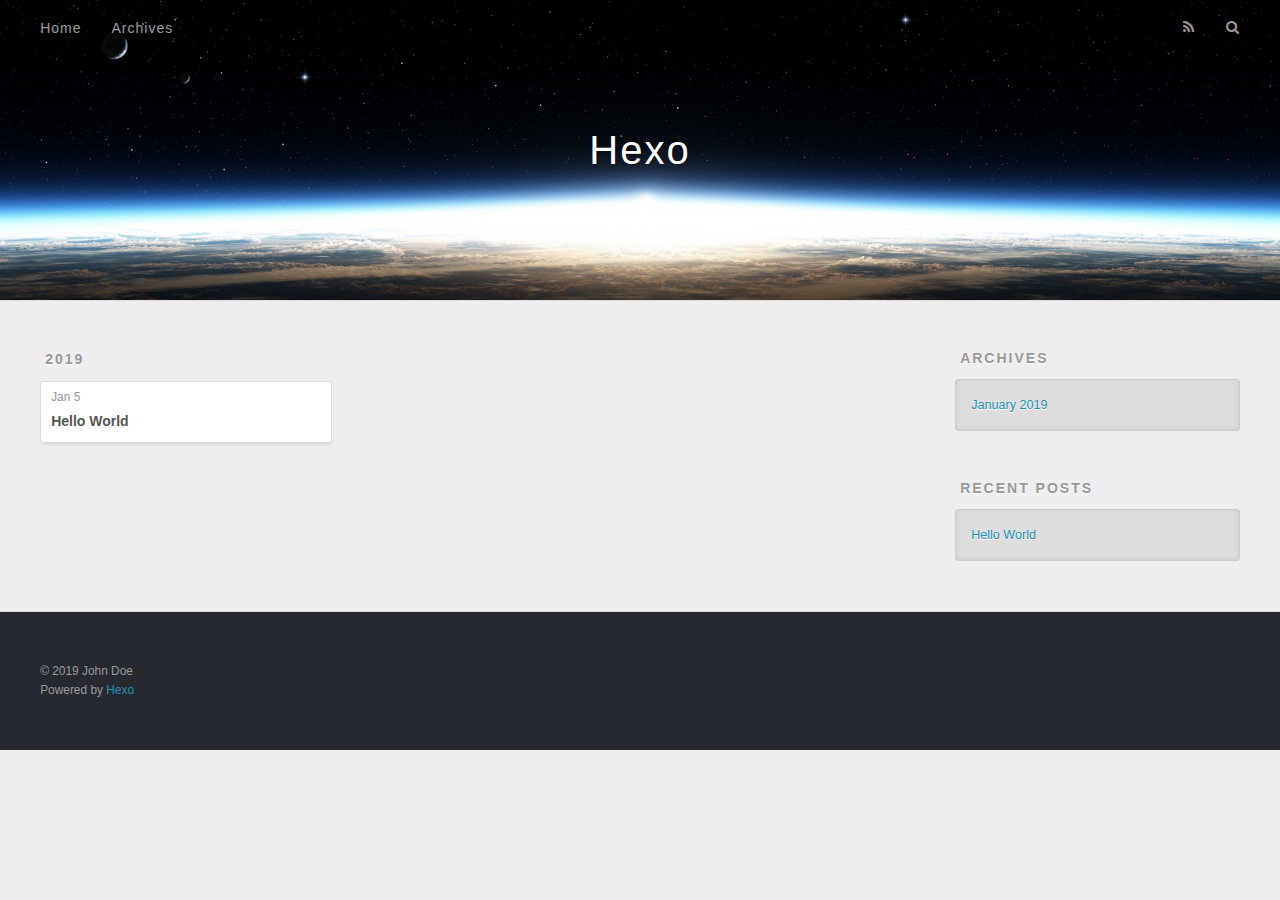
==== archives/index.html @ ec4427fa "Site updated: 2019-01-05 20:06:26" ====
<!DOCTYPE html>
<html>
<head><meta name="generator" content="Hexo 3.8.0">
  <meta charset="utf-8">
  

  
  <title>Archives | Hexo</title>
  <meta name="viewport" content="width=device-width, initial-scale=1, maximum-scale=1">
  <meta property="og:type" content="website">
<meta property="og:title" content="Hexo">
<meta property="og:url" content="http://yoursite.com/archives/index.html">
<meta property="og:site_name" content="Hexo">
<meta property="og:locale" content="default">
<meta name="twitter:card" content="summary">
<meta name="twitter:title" content="Hexo">
  
    <link rel="alternate" href="/atom.xml" title="Hexo" type="application/atom+xml">
  
  
    <link rel="icon" href="/favicon.png">
  
  
    <link href="//fonts.googleapis.com/css?family=Source+Code+Pro" rel="stylesheet" type="text/css">
  
  <link rel="stylesheet" href="/css/style.css">
</head>
</html>
<body>
  <div id="container">
    <div id="wrap">
      <header id="header">
  <div id="banner"></div>
  <div id="header-outer" class="outer">
    <div id="header-title" class="inner">
      <h1 id="logo-wrap">
        <a href="/" id="logo">Hexo</a>
      </h1>
      
    </div>
    <div id="header-inner" class="inner">
      <nav id="main-nav">
        <a id="main-nav-toggle" class="nav-icon"></a>
        
          <a class="main-nav-link" href="/">Home</a>
        
          <a class="main-nav-link" href="/archives">Archives</a>
        
      </nav>
      <nav id="sub-nav">
        
          <a id="nav-rss-link" class="nav-icon" href="/atom.xml" title="RSS Feed"></a>
        
        <a id="nav-search-btn" class="nav-icon" title="Search"></a>
      </nav>
      <div id="search-form-wrap">
        <form action="//google.com/search" method="get" accept-charset="UTF-8" class="search-form"><input type="search" name="q" class="search-form-input" placeholder="Search"><button type="submit" class="search-form-submit">&#xF002;</button><input type="hidden" name="sitesearch" value="http://yoursite.com"></form>
      </div>
    </div>
  </div>
</header>
      <div class="outer">
        <section id="main">
  
  
    
    
      
      
      <section class="archives-wrap">
        <div class="archive-year-wrap">
          <a href="/archives/2019" class="archive-year">2019</a>
        </div>
        <div class="archives">
    
    <article class="archive-article archive-type-post">
  <div class="archive-article-inner">
    <header class="archive-article-header">
      <a href="/2019/01/05/hello-world/" class="archive-article-date">
  <time datetime="2019-01-05T10:07:30.495Z" itemprop="datePublished">Jan 5</time>
</a>
      
  
    <h1 itemprop="name">
      <a class="archive-article-title" href="/2019/01/05/hello-world/">Hello World</a>
    </h1>
  

    </header>
  </div>
</article>
  
  
    </div></section>
  


</section>
        
          <aside id="sidebar">
  
    

  
    

  
    
  
    
  <div class="widget-wrap">
    <h3 class="widget-title">Archives</h3>
    <div class="widget">
      <ul class="archive-list"><li class="archive-list-item"><a class="archive-list-link" href="/archives/2019/01/">January 2019</a></li></ul>
    </div>
  </div>


  
    
  <div class="widget-wrap">
    <h3 class="widget-title">Recent Posts</h3>
    <div class="widget">
      <ul>
        
          <li>
            <a href="/2019/01/05/hello-world/">Hello World</a>
          </li>
        
      </ul>
    </div>
  </div>

  
</aside>
        
      </div>
      <footer id="footer">
  
  <div class="outer">
    <div id="footer-info" class="inner">
      &copy; 2019 John Doe<br>
      Powered by <a href="http://hexo.io/" target="_blank">Hexo</a>
    </div>
  </div>
</footer>
    </div>
    <nav id="mobile-nav">
  
    <a href="/" class="mobile-nav-link">Home</a>
  
    <a href="/archives" class="mobile-nav-link">Archives</a>
  
</nav>
    

<script src="//ajax.googleapis.com/ajax/libs/jquery/2.0.3/jquery.min.js"></script>


  <link rel="stylesheet" href="/fancybox/jquery.fancybox.css">
  <script src="/fancybox/jquery.fancybox.pack.js"></script>


<script src="/js/script.js"></script>



  </div>
</body>
</html>
---- css/style.css ----
body {
  width: 100%;
}
body:before,
body:after {
  content: "";
  display: table;
}
body:after {
  clear: both;
}
html,
body,
div,
span,
applet,
object,
iframe,
h1,
h2,
h3,
h4,
h5,
h6,
p,
blockquote,
pre,
a,
abbr,
acronym,
address,
big,
cite,
code,
del,
dfn,
em,
img,
ins,
kbd,
q,
s,
samp,
small,
strike,
strong,
sub,
sup,
tt,
var,
dl,
dt,
dd,
ol,
ul,
li,
fieldset,
form,
label,
legend,
table,
caption,
tbody,
tfoot,
thead,
tr,
th,
td {
  margin: 0;
  padding: 0;
  border: 0;
  outline: 0;
  font-weight: inherit;
  font-style: inherit;
  font-family: inherit;
  font-size: 100%;
  vertical-align: baseline;
}
body {
  line-height: 1;
  color: #000;
  background: #fff;
}
ol,
ul {
  list-style: none;
}
table {
  border-collapse: separate;
  border-spacing: 0;
  vertical-align: middle;
}
caption,
th,
td {
  text-align: left;
  font-weight: normal;
  vertical-align: middle;
}
a img {
  border: none;
}
input,
button {
  margin: 0;
  padding: 0;
}
input::-moz-focus-inner,
button::-moz-focus-inner {
  border: 0;
  padding: 0;
}
@font-face {
  font-family: FontAwesome;
  font-style: normal;
  font-weight: normal;
  src: url("fonts/fontawesome-webfont.eot?v=#4.0.3");
  src: url("fonts/fontawesome-webfont.eot?#iefix&v=#4.0.3") format("embedded-opentype"), url("fonts/fontawesome-webfont.woff?v=#4.0.3") format("woff"), url("fonts/fontawesome-webfont.ttf?v=#4.0.3") format("truetype"), url("fonts/fontawesome-webfont.svg#fontawesomeregular?v=#4.0.3") format("svg");
}
html,
body,
#container {
  height: 100%;
}
body {
  background: #eee;
  font: 14px -apple-system, BlinkMacSystemFont, "Segoe UI", "Roboto", "Oxygen", "Ubuntu", "Cantarell", "Fira Sans", "Droid Sans", "Helvetica Neue", sans-serif;
  -webkit-text-size-adjust: 100%;
}
.outer {
  max-width: 1220px;
  margin: 0 auto;
  padding: 0 20px;
}
.outer:before,
.outer:after {
  content: "";
  display: table;
}
.outer:after {
  clear: both;
}
.inner {
  display: inline;
  float: left;
  width: 98.33333333333333%;
  margin: 0 0.833333333333333%;
}
.left,
.alignleft {
  float: left;
}
.right,
.alignright {
  float: right;
}
.clear {
  clear: both;
}
#container {
  position: relative;
}
.mobile-nav-on {
  overflow: hidden;
}
#wrap {
  height: 100%;
  width: 100%;
  position: absolute;
  top: 0;
  left: 0;
  -webkit-transition: 0.2s ease-out;
  -moz-transition: 0.2s ease-out;
  -ms-transition: 0.2s ease-out;
  transition: 0.2s ease-out;
  z-index: 1;
  background: #eee;
}
.mobile-nav-on #wrap {
  left: 280px;
}
@media screen and (min-width: 768px) {
  #main {
    display: inline;
    float: left;
    width: 73.33333333333333%;
    margin: 0 0.833333333333333%;
  }
}
.article-date,
.article-category-link,
.archive-year,
.widget-title {
  text-decoration: none;
  text-transform: uppercase;
  letter-spacing: 2px;
  color: #999;
  margin-bottom: 1em;
  margin-left: 5px;
  line-height: 1em;
  text-shadow: 0 1px #fff;
  font-weight: bold;
}
.article-inner,
.archive-article-inner {
  background: #fff;
  -webkit-box-shadow: 1px 2px 3px #ddd;
  box-shadow: 1px 2px 3px #ddd;
  border: 1px solid #ddd;
  border-radius: 3px;
}
.article-entry h1,
.widget h1 {
  font-size: 2em;
}
.article-entry h2,
.widget h2 {
  font-size: 1.5em;
}
.article-entry h3,
.widget h3 {
  font-size: 1.3em;
}
.article-entry h4,
.widget h4 {
  font-size: 1.2em;
}
.article-entry h5,
.widget h5 {
  font-size: 1em;
}
.article-entry h6,
.widget h6 {
  font-size: 1em;
  color: #999;
}
.article-entry hr,
.widget hr {
  border: 1px dashed #ddd;
}
.article-entry strong,
.widget strong {
  font-weight: bold;
}
.article-entry em,
.widget em,
.article-entry cite,
.widget cite {
  font-style: italic;
}
.article-entry sup,
.widget sup,
.article-entry sub,
.widget sub {
  font-size: 0.75em;
  line-height: 0;
  position: relative;
  vertical-align: baseline;
}
.article-entry sup,
.widget sup {
  top: -0.5em;
}
.article-entry sub,
.widget sub {
  bottom: -0.2em;
}
.article-entry small,
.widget small {
  font-size: 0.85em;
}
.article-entry acronym,
.widget acronym,
.article-entry abbr,
.widget abbr {
  border-bottom: 1px dotted;
}
.article-entry ul,
.widget ul,
.article-entry ol,
.widget ol,
.article-entry dl,
.widget dl {
  margin: 0 20px;
  line-height: 1.6em;
}
.article-entry ul ul,
.widget ul ul,
.article-entry ol ul,
.widget ol ul,
.article-entry ul ol,
.widget ul ol,
.article-entry ol ol,
.widget ol ol {
  margin-top: 0;
  margin-bottom: 0;
}
.article-entry ul,
.widget ul {
  list-style: disc;
}
.article-entry ol,
.widget ol {
  list-style: decimal;
}
.article-entry dt,
.widget dt {
  font-weight: bold;
}
#header {
  height: 300px;
  position: relative;
  border-bottom: 1px solid #ddd;
}
#header:before,
#header:after {
  content: "";
  position: absolute;
  left: 0;
  right: 0;
  height: 40px;
}
#header:before {
  top: 0;
  background: -webkit-linear-gradient(rgba(0,0,0,0.2), transparent);
  background: -moz-linear-gradient(rgba(0,0,0,0.2), transparent);
  background: -ms-linear-gradient(rgba(0,0,0,0.2), transparent);
  background: linear-gradient(rgba(0,0,0,0.2), transparent);
}
#header:after {
  bottom: 0;
  background: -webkit-linear-gradient(transparent, rgba(0,0,0,0.2));
  background: -moz-linear-gradient(transparent, rgba(0,0,0,0.2));
  background: -ms-linear-gradient(transparent, rgba(0,0,0,0.2));
  background: linear-gradient(transparent, rgba(0,0,0,0.2));
}
#header-outer {
  height: 100%;
  position: relative;
}
#header-inner {
  position: relative;
  overflow: hidden;
}
#banner {
  position: absolute;
  top: 0;
  left: 0;
  width: 100%;
  height: 100%;
  background: url("images/banner.jpg") center #000;
  -webkit-background-size: cover;
  -moz-background-size: cover;
  background-size: cover;
  z-index: -1;
}
#header-title {
  text-align: center;
  height: 40px;
  position: absolute;
  top: 50%;
  left: 0;
  margin-top: -20px;
}
#logo,
#subtitle {
  text-decoration: none;
  color: #fff;
  font-weight: 300;
  text-shadow: 0 1px 4px rgba(0,0,0,0.3);
}
#logo {
  font-size: 40px;
  line-height: 40px;
  letter-spacing: 2px;
}
#subtitle {
  font-size: 16px;
  line-height: 16px;
  letter-spacing: 1px;
}
#subtitle-wrap {
  margin-top: 16px;
}
#main-nav {
  float: left;
  margin-left: -15px;
}
.nav-icon,
.main-nav-link {
  float: left;
  color: #fff;
  opacity: 0.6;
  text-decoration: none;
  text-shadow: 0 1px rgba(0,0,0,0.2);
  -webkit-transition: opacity 0.2s;
  -moz-transition: opacity 0.2s;
  -ms-transition: opacity 0.2s;
  transition: opacity 0.2s;
  display: block;
  padding: 20px 15px;
}
.nav-icon:hover,
.main-nav-link:hover {
  opacity: 1;
}
.nav-icon {
  font-family: FontAwesome;
  text-align: center;
  font-size: 14px;
  width: 14px;
  height: 14px;
  padding: 20px 15px;
  position: relative;
  cursor: pointer;
}
.main-nav-link {
  font-weight: 300;
  letter-spacing: 1px;
}
@media screen and (max-width: 479px) {
  .main-nav-link {
    display: none;
  }
}
#main-nav-toggle {
  display: none;
}
#main-nav-toggle:before {
  content: "\f0c9";
}
@media screen and (max-width: 479px) {
  #main-nav-toggle {
    display: block;
  }
}
#sub-nav {
  float: right;
  margin-right: -15px;
}
#nav-rss-link:before {
  content: "\f09e";
}
#nav-search-btn:before {
  content: "\f002";
}
#search-form-wrap {
  position: absolute;
  top: 15px;
  width: 150px;
  height: 30px;
  right: -150px;
  opacity: 0;
  -webkit-transition: 0.2s ease-out;
  -moz-transition: 0.2s ease-out;
  -ms-transition: 0.2s ease-out;
  transition: 0.2s ease-out;
}
#search-form-wrap.on {
  opacity: 1;
  right: 0;
}
@media screen and (max-width: 479px) {
  #search-form-wrap {
    width: 100%;
    right: -100%;
  }
}
.search-form {
  position: absolute;
  top: 0;
  left: 0;
  right: 0;
  background: #fff;
  padding: 5px 15px;
  border-radius: 15px;
  -webkit-box-shadow: 0 0 10px rgba(0,0,0,0.3);
  box-shadow: 0 0 10px rgba(0,0,0,0.3);
}
.search-form-input {
  border: none;
  background: none;
  color: #555;
  width: 100%;
  font: 13px -apple-system, BlinkMacSystemFont, "Segoe UI", "Roboto", "Oxygen", "Ubuntu", "Cantarell", "Fira Sans", "Droid Sans", "Helvetica Neue", sans-serif;
  outline: none;
}
.search-form-input::-webkit-search-results-decoration,
.search-form-input::-webkit-search-cancel-button {
  -webkit-appearance: none;
}
.search-form-submit {
  position: absolute;
  top: 50%;
  right: 10px;
  margin-top: -7px;
  font: 13px FontAwesome;
  border: none;
  background: none;
  color: #bbb;
  cursor: pointer;
}
.search-form-submit:hover,
.search-form-submit:focus {
  color: #777;
}
.article {
  margin: 50px 0;
}
.article-inner {
  overflow: hidden;
}
.article-meta:before,
.article-meta:after {
  content: "";
  display: table;
}
.article-meta:after {
  clear: both;
}
.article-date {
  float: left;
}
.article-category {
  float: left;
  line-height: 1em;
  color: #ccc;
  text-shadow: 0 1px #fff;
  margin-left: 8px;
}
.article-category:before {
  content: "\2022";
}
.article-category-link {
  margin: 0 12px 1em;
}
.article-header {
  padding: 20px 20px 0;
}
.article-title {
  text-decoration: none;
  font-size: 2em;
  font-weight: bold;
  color: #555;
  line-height: 1.1em;
  -webkit-transition: color 0.2s;
  -moz-transition: color 0.2s;
  -ms-transition: color 0.2s;
  transition: color 0.2s;
}
a.article-title:hover {
  color: #258fb8;
}
.article-entry {
  color: #555;
  padding: 0 20px;
}
.article-entry:before,
.article-entry:after {
  content: "";
  display: table;
}
.article-entry:after {
  clear: both;
}
.article-entry p,
.article-entry table {
  line-height: 1.6em;
  margin: 1.6em 0;
}
.article-entry h1,
.article-entry h2,
.article-entry h3,
.article-entry h4,
.article-entry h5,
.article-entry h6 {
  font-weight: bold;
}
.article-entry h1,
.article-entry h2,
.article-entry h3,
.article-entry h4,
.article-entry h5,
.article-entry h6 {
  line-height: 1.1em;
  margin: 1.1em 0;
}
.article-entry a {
  color: #258fb8;
  text-decoration: none;
}
.article-entry a:hover {
  text-decoration: underline;
}
.article-entry ul,
.article-entry ol,
.article-entry dl {
  margin-top: 1.6em;
  margin-bottom: 1.6em;
}
.article-entry img,
.article-entry video {
  max-width: 100%;
  height: auto;
  display: block;
  margin: auto;
}
.article-entry iframe {
  border: none;
}
.article-entry table {
  width: 100%;
  border-collapse: collapse;
  border-spacing: 0;
}
.article-entry th {
  font-weight: bold;
  border-bottom: 3px solid #ddd;
  padding-bottom: 0.5em;
}
.article-entry td {
  border-bottom: 1px solid #ddd;
  padding: 10px 0;
}
.article-entry blockquote {
  font-family: Georgia, "Times New Roman", serif;
  font-size: 1.4em;
  margin: 1.6em 20px;
  text-align: center;
}
.article-entry blockquote footer {
  font-size: 14px;
  margin: 1.6em 0;
  font-family: -apple-system, BlinkMacSystemFont, "Segoe UI", "Roboto", "Oxygen", "Ubuntu", "Cantarell", "Fira Sans", "Droid Sans", "Helvetica Neue", sans-serif;
}
.article-entry blockquote footer cite:before {
  content: "—";
  padding: 0 0.5em;
}
.article-entry .pullquote {
  text-align: left;
  width: 45%;
  margin: 0;
}
.article-entry .pullquote.left {
  margin-left: 0.5em;
  margin-right: 1em;
}
.article-entry .pullquote.right {
  margin-right: 0.5em;
  margin-left: 1em;
}
.article-entry .caption {
  color: #999;
  display: block;
  font-size: 0.9em;
  margin-top: 0.5em;
  position: relative;
  text-align: center;
}
.article-entry .video-container {
  position: relative;
  padding-top: 56.25%;
  height: 0;
  overflow: hidden;
}
.article-entry .video-container iframe,
.article-entry .video-container object,
.article-entry .video-container embed {
  position: absolute;
  top: 0;
  left: 0;
  width: 100%;
  height: 100%;
  margin-top: 0;
}
.article-more-link a {
  display: inline-block;
  line-height: 1em;
  padding: 6px 15px;
  border-radius: 15px;
  background: #eee;
  color: #999;
  text-shadow: 0 1px #fff;
  text-decoration: none;
}
.article-more-link a:hover {
  background: #258fb8;
  color: #fff;
  text-decoration: none;
  text-shadow: 0 1px #1e7293;
}
.article-footer {
  font-size: 0.85em;
  line-height: 1.6em;
  border-top: 1px solid #ddd;
  padding-top: 1.6em;
  margin: 0 20px 20px;
}
.article-footer:before,
.article-footer:after {
  content: "";
  display: table;
}
.article-footer:after {
  clear: both;
}
.article-footer a {
  color: #999;
  text-decoration: none;
}
.article-footer a:hover {
  color: #555;
}
.article-tag-list-item {
  float: left;
  margin-right: 10px;
}
.article-tag-list-link:before {
  content: "#";
}
.article-comment-link {
  float: right;
}
.article-comment-link:before {
  content: "\f075";
  font-family: FontAwesome;
  padding-right: 8px;
}
.article-share-link {
  cursor: pointer;
  float: right;
  margin-left: 20px;
}
.article-share-link:before {
  content: "\f064";
  font-family: FontAwesome;
  padding-right: 6px;
}
#article-nav {
  position: relative;
}
#article-nav:before,
#article-nav:after {
  content: "";
  display: table;
}
#article-nav:after {
  clear: both;
}
@media screen and (min-width: 768px) {
  #article-nav {
    margin: 50px 0;
  }
  #article-nav:before {
    width: 8px;
    height: 8px;
    position: absolute;
    top: 50%;
    left: 50%;
    margin-top: -4px;
    margin-left: -4px;
    content: "";
    border-radius: 50%;
    background: #ddd;
    -webkit-box-shadow: 0 1px 2px #fff;
    box-shadow: 0 1px 2px #fff;
  }
}
.article-nav-link-wrap {
  text-decoration: none;
  text-shadow: 0 1px #fff;
  color: #999;
  -webkit-box-sizing: border-box;
  -moz-box-sizing: border-box;
  box-sizing: border-box;
  margin-top: 50px;
  text-align: center;
  display: block;
}
.article-nav-link-wrap:hover {
  color: #555;
}
@media screen and (min-width: 768px) {
  .article-nav-link-wrap {
    width: 50%;
    margin-top: 0;
  }
}
@media screen and (min-width: 768px) {
  #article-nav-newer {
    float: left;
    text-align: right;
    padding-right: 20px;
  }
}
@media screen and (min-width: 768px) {
  #article-nav-older {
    float: right;
    text-align: left;
    padding-left: 20px;
  }
}
.article-nav-caption {
  text-transform: uppercase;
  letter-spacing: 2px;
  color: #ddd;
  line-height: 1em;
  font-weight: bold;
}
#article-nav-newer .article-nav-caption {
  margin-right: -2px;
}
.article-nav-title {
  font-size: 0.85em;
  line-height: 1.6em;
  margin-top: 0.5em;
}
.article-share-box {
  position: absolute;
  display: none;
  background: #fff;
  -webkit-box-shadow: 1px 2px 10px rgba(0,0,0,0.2);
  box-shadow: 1px 2px 10px rgba(0,0,0,0.2);
  border-radius: 3px;
  margin-left: -145px;
  overflow: hidden;
  z-index: 1;
}
.article-share-box.on {
  display: block;
}
.article-share-input {
  width: 100%;
  background: none;
  -webkit-box-sizing: border-box;
  -moz-box-sizing: border-box;
  box-sizing: border-box;
  font: 14px -apple-system, BlinkMacSystemFont, "Segoe UI", "Roboto", "Oxygen", "Ubuntu", "Cantarell", "Fira Sans", "Droid Sans", "Helvetica Neue", sans-serif;
  padding: 0 15px;
  color: #555;
  outline: none;
  border: 1px solid #ddd;
  border-radius: 3px 3px 0 0;
  height: 36px;
  line-height: 36px;
}
.article-share-links {
  background: #eee;
}
.article-share-links:before,
.article-share-links:after {
  content: "";
  display: table;
}
.article-share-links:after {
  clear: both;
}
.article-share-twitter,
.article-share-facebook,
.article-share-pinterest,
.article-share-google {
  width: 50px;
  height: 36px;
  display: block;
  float: left;
  position: relative;
  color: #999;
  text-shadow: 0 1px #fff;
}
.article-share-twitter:before,
.article-share-facebook:before,
.article-share-pinterest:before,
.article-share-google:before {
  font-size: 20px;
  font-family: FontAwesome;
  width: 20px;
  height: 20px;
  position: absolute;
  top: 50%;
  left: 50%;
  margin-top: -10px;
  margin-left: -10px;
  text-align: center;
}
.article-share-twitter:hover,
.article-share-facebook:hover,
.article-share-pinterest:hover,
.article-share-google:hover {
  color: #fff;
}
.article-share-twitter:before {
  content: "\f099";
}
.article-share-twitter:hover {
  background: #00aced;
  text-shadow: 0 1px #008abe;
}
.article-share-facebook:before {
  content: "\f09a";
}
.article-share-facebook:hover {
  background: #3b5998;
  text-shadow: 0 1px #2f477a;
}
.article-share-pinterest:before {
  content: "\f0d2";
}
.article-share-pinterest:hover {
  background: #cb2027;
  text-shadow: 0 1px #a21a1f;
}
.article-share-google:before {
  content: "\f0d5";
}
.article-share-google:hover {
  background: #dd4b39;
  text-shadow: 0 1px #be3221;
}
.article-gallery {
  background: #000;
  position: relative;
}
.article-gallery-photos {
  position: relative;
  overflow: hidden;
}
.article-gallery-img {
  display: none;
  max-width: 100%;
}
.article-gallery-img:first-child {
  display: block;
}
.article-gallery-img.loaded {
  position: absolute;
  display: block;
}
.article-gallery-img img {
  display: block;
  max-width: 100%;
  margin: 0 auto;
}
#comments {
  background: #fff;
  -webkit-box-shadow: 1px 2px 3px #ddd;
  box-shadow: 1px 2px 3px #ddd;
  padding: 20px;
  border: 1px solid #ddd;
  border-radius: 3px;
  margin: 50px 0;
}
#comments a {
  color: #258fb8;
}
.archives-wrap {
  margin: 50px 0;
}
.archives:before,
.archives:after {
  content: "";
  display: table;
}
.archives:after {
  clear: both;
}
.archive-year-wrap {
  margin-bottom: 1em;
}
.archives {
  -webkit-column-gap: 10px;
  -moz-column-gap: 10px;
  column-gap: 10px;
}
@media screen and (min-width: 480px) and (max-width: 767px) {
  .archives {
    -webkit-column-count: 2;
    -moz-column-count: 2;
    column-count: 2;
  }
}
@media screen and (min-width: 768px) {
  .archives {
    -webkit-column-count: 3;
    -moz-column-count: 3;
    column-count: 3;
  }
}
.archive-article {
  -webkit-column-break-inside: avoid;
  page-break-inside: avoid;
  overflow: hidden;
  break-inside: avoid-column;
}
.archive-article-inner {
  padding: 10px;
  margin-bottom: 15px;
}
.archive-article-title {
  text-decoration: none;
  font-weight: bold;
  color: #555;
  -webkit-transition: color 0.2s;
  -moz-transition: color 0.2s;
  -ms-transition: color 0.2s;
  transition: color 0.2s;
  line-height: 1.6em;
}
.archive-article-title:hover {
  color: #258fb8;
}
.archive-article-footer {
  margin-top: 1em;
}
.archive-article-date {
  color: #999;
  text-decoration: none;
  font-size: 0.85em;
  line-height: 1em;
  margin-bottom: 0.5em;
  display: block;
}
#page-nav {
  margin: 50px auto;
  background: #fff;
  -webkit-box-shadow: 1px 2px 3px #ddd;
  box-shadow: 1px 2px 3px #ddd;
  border: 1px solid #ddd;
  border-radius: 3px;
  text-align: center;
  color: #999;
  overflow: hidden;
}
#page-nav:before,
#page-nav:after {
  content: "";
  display: table;
}
#page-nav:after {
  clear: both;
}
#page-nav a,
#page-nav span {
  padding: 10px 20px;
  line-height: 1;
  height: 2ex;
}
#page-nav a {
  color: #999;
  text-decoration: none;
}
#page-nav a:hover {
  background: #999;
  color: #fff;
}
#page-nav .prev {
  float: left;
}
#page-nav .next {
  float: right;
}
#page-nav .page-number {
  display: inline-block;
}
@media screen and (max-width: 479px) {
  #page-nav .page-number {
    display: none;
  }
}
#page-nav .current {
  color: #555;
  font-weight: bold;
}
#page-nav .space {
  color: #ddd;
}
#footer {
  background: #262a30;
  padding: 50px 0;
  border-top: 1px solid #ddd;
  color: #999;
}
#footer a {
  color: #258fb8;
  text-decoration: none;
}
#footer a:hover {
  text-decoration: underline;
}
#footer-info {
  line-height: 1.6em;
  font-size: 0.85em;
}
.article-entry pre,
.article-entry .highlight {
  background: #2d2d2d;
  margin: 0 -20px;
  padding: 15px 20px;
  border-style: solid;
  border-color: #ddd;
  border-width: 1px 0;
  overflow: auto;
  color: #ccc;
  line-height: 22.400000000000002px;
}
.article-entry .highlight .gutter pre,
.article-entry .gist .gist-file .gist-data .line-numbers {
  color: #666;
  font-size: 0.85em;
}
.article-entry pre,
.article-entry code {
  font-family: "Source Code Pro", Consolas, Monaco, Menlo, Consolas, monospace;
}
.article-entry code {
  background: #eee;
  text-shadow: 0 1px #fff;
  padding: 0 0.3em;
}
.article-entry pre code {
  background: none;
  text-shadow: none;
  padding: 0;
}
.article-entry .highlight pre {
  border: none;
  margin: 0;
  padding: 0;
}
.article-entry .highlight table {
  margin: 0;
  width: auto;
}
.article-entry .highlight td {
  border: none;
  padding: 0;
}
.article-entry .highlight figcaption {
  font-size: 0.85em;
  color: #999;
  line-height: 1em;
  margin-bottom: 1em;
}
.article-entry .highlight figcaption:before,
.article-entry .highlight figcaption:after {
  content: "";
  display: table;
}
.article-entry .highlight figcaption:after {
  clear: both;
}
.article-entry .highlight figcaption a {
  float: right;
}
.article-entry .highlight .gutter pre {
  text-align: right;
  padding-right: 20px;
}
.article-entry .highlight .line {
  height: 22.400000000000002px;
}
.article-entry .highlight .line.marked {
  background: #515151;
}
.article-entry .gist {
  margin: 0 -20px;
  border-style: solid;
  border-color: #ddd;
  border-width: 1px 0;
  background: #2d2d2d;
  padding: 15px 20px 15px 0;
}
.article-entry .gist .gist-file {
  border: none;
  font-family: "Source Code Pro", Consolas, Monaco, Menlo, Consolas, monospace;
  margin: 0;
}
.article-entry .gist .gist-file .gist-data {
  background: none;
  border: none;
}
.article-entry .gist .gist-file .gist-data .line-numbers {
  background: none;
  border: none;
  padding: 0 20px 0 0;
}
.article-entry .gist .gist-file .gist-data .line-data {
  padding: 0 !important;
}
.article-entry .gist .gist-file .highlight {
  margin: 0;
  padding: 0;
  border: none;
}
.article-entry .gist .gist-file .gist-meta {
  background: #2d2d2d;
  color: #999;
  font: 0.85em -apple-system, BlinkMacSystemFont, "Segoe UI", "Roboto", "Oxygen", "Ubuntu", "Cantarell", "Fira Sans", "Droid Sans", "Helvetica Neue", sans-serif;
  text-shadow: 0 0;
  padding: 0;
  margin-top: 1em;
  margin-left: 20px;
}
.article-entry .gist .gist-file .gist-meta a {
  color: #258fb8;
  font-weight: normal;
}
.article-entry .gist .gist-file .gist-meta a:hover {
  text-decoration: underline;
}
pre .comment,
pre .title {
  color: #999;
}
pre .variable,
pre .attribute,
pre .tag,
pre .regexp,
pre .ruby .constant,
pre .xml .tag .title,
pre .xml .pi,
pre .xml .doctype,
pre .html .doctype,
pre .css .id,
pre .css .class,
pre .css .pseudo {
  color: #f2777a;
}
pre .number,
pre .preprocessor,
pre .built_in,
pre .literal,
pre .params,
pre .constant {
  color: #f99157;
}
pre .class,
pre .ruby .class .title,
pre .css .rules .attribute {
  color: #9c9;
}
pre .string,
pre .value,
pre .inheritance,
pre .header,
pre .ruby .symbol,
pre .xml .cdata {
  color: #9c9;
}
pre .css .hexcolor {
  color: #6cc;
}
pre .function,
pre .python .decorator,
pre .python .title,
pre .ruby .function .title,
pre .ruby .title .keyword,
pre .perl .sub,
pre .javascript .title,
pre .coffeescript .title {
  color: #69c;
}
pre .keyword,
pre .javascript .function {
  color: #c9c;
}
@media screen and (max-width: 479px) {
  #mobile-nav {
    position: absolute;
    top: 0;
    left: 0;
    width: 280px;
    height: 100%;
    background: #191919;
    border-right: 1px solid #fff;
  }
}
@media screen and (max-width: 479px) {
  .mobile-nav-link {
    display: block;
    color: #999;
    text-decoration: none;
    padding: 15px 20px;
    font-weight: bold;
  }
  .mobile-nav-link:hover {
    color: #fff;
  }
}
@media screen and (min-width: 768px) {
  #sidebar {
    display: inline;
    float: left;
    width: 23.333333333333332%;
    margin: 0 0.833333333333333%;
  }
}
.widget-wrap {
  margin: 50px 0;
}
.widget {
  color: #777;
  text-shadow: 0 1px #fff;
  background: #ddd;
  -webkit-box-shadow: 0 -1px 4px #ccc inset;
  box-shadow: 0 -1px 4px #ccc inset;
  border: 1px solid #ccc;
  padding: 15px;
  border-radius: 3px;
}
.widget a {
  color: #258fb8;
  text-decoration: none;
}
.widget a:hover {
  text-decoration: underline;
}
.widget ul ul,
.widget ol ul,
.widget dl ul,
.widget ul ol,
.widget ol ol,
.widget dl ol,
.widget ul dl,
.widget ol dl,
.widget dl dl {
  margin-left: 15px;
  list-style: disc;
}
.widget {
  line-height: 1.6em;
  word-wrap: break-word;
  font-size: 0.9em;
}
.widget ul,
.widget ol {
  list-style: none;
  margin: 0;
}
.widget ul ul,
.widget ol ul,
.widget ul ol,
.widget ol ol {
  margin: 0 20px;
}
.widget ul ul,
.widget ol ul {
  list-style: disc;
}
.widget ul ol,
.widget ol ol {
  list-style: decimal;
}
.category-list-count,
.tag-list-count,
.archive-list-count {
  padding-left: 5px;
  color: #999;
  font-size: 0.85em;
}
.category-list-count:before,
.tag-list-count:before,
.archive-list-count:before {
  content: "(";
}
.category-list-count:after,
.tag-list-count:after,
.archive-list-count:after {
  content: ")";
}
.tagcloud a {
  margin-right: 5px;
  display: inline-block;
}
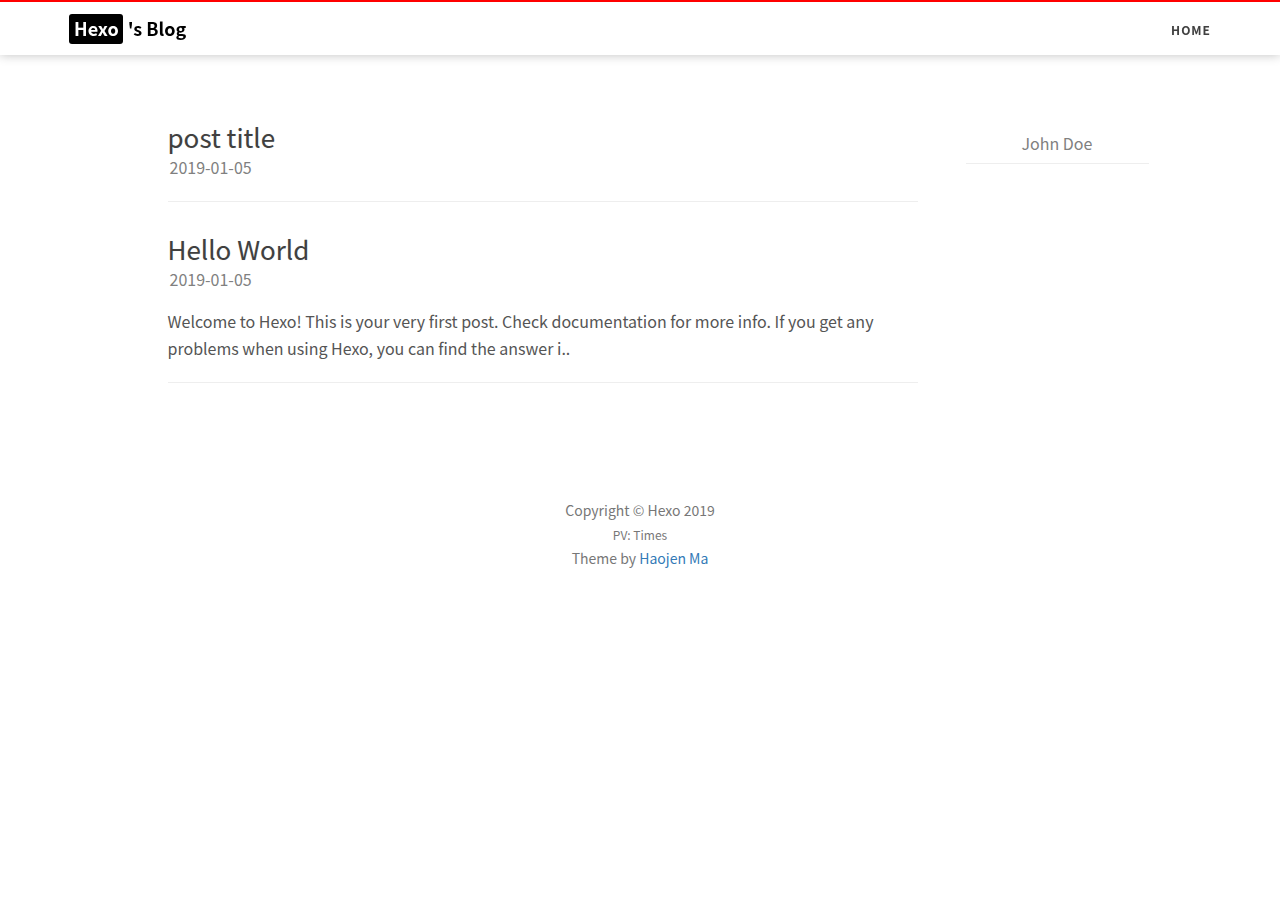
==== commit 18714073: "Site updated: 2019-01-06 11:30:02" ====
--- a/archives/index.html
+++ b/archives/index.html
@@ -1,170 +1,345 @@
 <!DOCTYPE html>
-<html>
+<html lang="en">
+
+<!-- Head tag -->
 <head><meta name="generator" content="Hexo 3.8.0">
-  <meta charset="utf-8">
-  
-
-  
-  <title>Archives | Hexo</title>
-  <meta name="viewport" content="width=device-width, initial-scale=1, maximum-scale=1">
-  <meta property="og:type" content="website">
-<meta property="og:title" content="Hexo">
-<meta property="og:url" content="http://yoursite.com/archives/index.html">
-<meta property="og:site_name" content="Hexo">
-<meta property="og:locale" content="default">
-<meta name="twitter:card" content="summary">
-<meta name="twitter:title" content="Hexo">
-  
-    <link rel="alternate" href="/atom.xml" title="Hexo" type="application/atom+xml">
-  
-  
-    <link rel="icon" href="/favicon.png">
-  
-  
-    <link href="//fonts.googleapis.com/css?family=Source+Code+Pro" rel="stylesheet" type="text/css">
-  
-  <link rel="stylesheet" href="/css/style.css">
+    <meta charset="utf-8">
+    <meta http-equiv="X-UA-Compatible" content="IE=edge">
+    <meta name="viewport" content="width=device-width, initial-scale=1">
+    <meta name="description" content="">
+    <meta name="keyword" content="">
+    <meta name="theme-color" content="#600090">
+    <meta name="msapplication-navbutton-color" content="#600090">
+    <meta name="apple-mobile-web-app-capable" content="yes">
+    <meta name="apple-mobile-web-app-status-bar-style" content="#600090">
+    <link rel="shortcut icon" href="https://cdn4.iconfinder.com/data/icons/ionicons/512/icon-person-128.png">
+    <link rel="alternate" type="application/atom+xml" title="Hexo" href="/atom.xml">
+    <link rel="stylesheet" href="//cdnjs.cloudflare.com/ajax/libs/animate.css/3.5.2/animate.min.css">
+    <link rel="stylesheet" href="//cdn.bootcss.com/font-awesome/4.6.3/css/font-awesome.css">
+    <title>
+        
+        
+        
+    </title>
+
+    <link rel="canonical" href="http://yoursite.com/archives/">
+
+    <!-- Bootstrap Core CSS -->
+    <link rel="stylesheet" href="/css/bootstrap.min.css">
+
+    <!-- Custom CSS -->
+    <link rel="stylesheet" href="/css/blog-style.css">
+
+    <!-- Pygments Github CSS -->
+    <link rel="stylesheet" href="/css/syntax.css">
 </head>
-</html>
-<body>
-  <div id="container">
-    <div id="wrap">
-      <header id="header">
-  <div id="banner"></div>
-  <div id="header-outer" class="outer">
-    <div id="header-title" class="inner">
-      <h1 id="logo-wrap">
-        <a href="/" id="logo">Hexo</a>
-      </h1>
-      
+
+<style>
+
+    header.intro-header {
+        background-image: url('')
+    }
+</style>
+<!-- hack iOS CSS :active style -->
+<body ontouchstart="" class="animated fadeIn">
+<!-- Navigation -->
+<nav class="navbar navbar-default navbar-custom navbar-fixed-top " id="nav-top" data-ispost="false" data-istags="false
+" data-ishome="false">
+    <div class="container-fluid">
+        <!-- Brand and toggle get grouped for better mobile display -->
+        <div class="navbar-header page-scroll">
+            <button type="button" class="navbar-toggle">
+                <span class="sr-only">Toggle navigation</span>
+                <span class="icon-bar"></span>
+                <span class="icon-bar"></span>
+                <span class="icon-bar"></span>
+            </button>
+            <a class="navbar-brand animated pulse" href="/">
+                <span class="brand-logo">
+                    Hexo
+                </span>
+                's Blog
+            </a>
+        </div>
+
+        <!-- Collect the nav links, forms, and other content for toggling -->
+        <!-- Known Issue, found by Hux:
+            <nav>'s height woule be hold on by its content.
+            so, when navbar scale out, the <nav> will cover tags.
+            also mask any touch event of tags, unfortunately.
+        -->
+        <!-- /.navbar-collapse -->
+        <div id="huxblog_navbar">
+            <div class="navbar-collapse">
+                <ul class="nav navbar-nav navbar-right">
+                    <li>
+                        <a href="/">Home</a>
+                    </li>
+					
+                    
+					
+					
+                </ul>
+            </div>
+        </div>
     </div>
-    <div id="header-inner" class="inner">
-      <nav id="main-nav">
-        <a id="main-nav-toggle" class="nav-icon"></a>
-        
-          <a class="main-nav-link" href="/">Home</a>
-        
-          <a class="main-nav-link" href="/archives">Archives</a>
-        
-      </nav>
-      <nav id="sub-nav">
-        
-          <a id="nav-rss-link" class="nav-icon" href="/atom.xml" title="RSS Feed"></a>
-        
-        <a id="nav-search-btn" class="nav-icon" title="Search"></a>
-      </nav>
-      <div id="search-form-wrap">
-        <form action="//google.com/search" method="get" accept-charset="UTF-8" class="search-form"><input type="search" name="q" class="search-form-input" placeholder="Search"><button type="submit" class="search-form-submit">&#xF002;</button><input type="hidden" name="sitesearch" value="http://yoursite.com"></form>
-      </div>
+    <!-- /.container -->
+</nav>
+<script>
+    // Drop Bootstarp low-performance Navbar
+    // Use customize navbar with high-quality material design animation
+    // in high-perf jank-free CSS3 implementation
+//    var $body   = document.body;
+    var $toggle = document.querySelector('.navbar-toggle');
+    var $navbar = document.querySelector('#huxblog_navbar');
+    var $collapse = document.querySelector('.navbar-collapse');
+
+    $toggle.addEventListener('click', handleMagic)
+    function handleMagic(e){
+        if ($navbar.className.indexOf('in') > 0) {
+        // CLOSE
+            $navbar.className = " ";
+            // wait until animation end.
+            setTimeout(function(){
+                // prevent frequently toggle
+                if($navbar.className.indexOf('in') < 0) {
+                    $collapse.style.height = "0px"
+                }
+            },400)
+        }else{
+        // OPEN
+            $collapse.style.height = "auto"
+            $navbar.className += " in";
+        }
+    }
+</script>
+
+<!-- Main Content -->
+
+
+<!-- Page Header -->
+<div class="col-lg-8 col-lg-offset-2 col-md-10 col-md-offset-1 visible-xs-block visible-sm-block">
+    <div class="row">
+        <header class="intro-header">
+            <div class="container">
+                <div class="site-heading text-center">
+                    <div class="about-me">
+                        <!--移动端头部显示-->
+                        <img src="">
+                        <h5><a href="/about/">John Doe</a></h5>
+                        <p></p>
+                    </div>
+                </div>
+            </div>
+        </header>
     </div>
-  </div>
-</header>
-      <div class="outer">
-        <section id="main">
-  
-  
+</div>
+<!-- Main Content -->
+<div class="container custom-haojen-container">
+    <!-- Post Container -->
+    <div class="row">
+        <div class="col-lg-8 col-lg-offset-1 col-md-8 col-md-offset-1 col-sm-12 col-xs-12 post-container">
+            <!-- Main Content -->
+
+
+
+<div class="post-preview " style="background-image: url('')">
+    <a href="/2019/01/05/post-title/">
+        <h2 class="post-title">
+            post title
+        </h2>
+        <p class="post-meta">
+            <i class="fa fa-calendar" aria-hidden="true"></i> 2019-01-05
+        </p>
+        
+        <div class="post-content-preview">
+            <p>
+                
+            </p>
+        </div>
+    </a>
+
+</div>
+
+<hr>
+
+
+
+<div class="post-preview " style="background-image: url('')">
+    <a href="/2019/01/05/hello-world/">
+        <h2 class="post-title">
+            Hello World
+        </h2>
+        <p class="post-meta">
+            <i class="fa fa-calendar" aria-hidden="true"></i> 2019-01-05
+        </p>
+        
+        <div class="post-content-preview">
+            <p>
+                Welcome to Hexo! This is your very first post. Check documentation for more info. If you get any problems when using Hexo, you can find the answer i..
+            </p>
+        </div>
+    </a>
+
+</div>
+
+<hr>
+
+
+
+
+<!-- 翻页 pager -->
+
+<ul class="pager">
     
     
-      
-      
-      <section class="archives-wrap">
-        <div class="archive-year-wrap">
-          <a href="/archives/2019" class="archive-year">2019</a>
-        </div>
-        <div class="archives">
-    
-    <article class="archive-article archive-type-post">
-  <div class="archive-article-inner">
-    <header class="archive-article-header">
-      <a href="/2019/01/05/hello-world/" class="archive-article-date">
-  <time datetime="2019-01-05T10:07:30.495Z" itemprop="datePublished">Jan 5</time>
-</a>
-      
-  
-    <h1 itemprop="name">
-      <a class="archive-article-title" href="/2019/01/05/hello-world/">Hello World</a>
-    </h1>
-  
-
-    </header>
-  </div>
-</article>
-  
-  
-    </div></section>
-  
-
-
-</section>
-        
-          <aside id="sidebar">
-  
-    
-
-  
-    
-
-  
-    
-  
-    
-  <div class="widget-wrap">
-    <h3 class="widget-title">Archives</h3>
-    <div class="widget">
-      <ul class="archive-list"><li class="archive-list-item"><a class="archive-list-link" href="/archives/2019/01/">January 2019</a></li></ul>
+</ul>
+
+
+        </div>
+        <!-- Sidebar Container -->
+        <div class="
+                col-lg-3 col-lg-offset-0
+                col-md-3 col-md-offset-0
+                col-sm-12
+                col-xs-12
+                sidebar-container
+            ">
+
+            <!-- About Me -->
+            <section class="visible-md visible-lg" style="padding: 0 18px">
+                <div class="short-about">
+                    <!--侧边栏头像-->
+                    
+                    <h5><a href="/about/">John Doe</a></h5>
+                    
+                    <hr>
+                    <!-- SNS Link 社交 -->
+                    <ul class="list-inline">
+                        
+                        
+                        
+
+                        
+
+                        
+
+                        
+
+                        
+                    </ul>
+                </div>
+            </section>
+
+            <!-- Featured Tags  标签 -->
+            
+
+            
+
+        </div>
     </div>
-  </div>
-
-
-  
-    
-  <div class="widget-wrap">
-    <h3 class="widget-title">Recent Posts</h3>
-    <div class="widget">
-      <ul>
-        
-          <li>
-            <a href="/2019/01/05/hello-world/">Hello World</a>
-          </li>
-        
-      </ul>
+</div>
+
+<!-- Footer -->
+<!-- Footer -->
+<footer>
+    <div class="container">
+        <div class="row">
+            <div class="col-lg-8 col-lg-offset-2 col-md-10 col-md-offset-1 text-center">
+                <br>
+                <ul class="list-inline text-center">
+                
+                
+                
+
+                
+
+                
+
+                
+
+                
+
+                </ul>
+                <p class="copyright text-muted">
+                    Copyright &copy; Hexo 2019
+                    <br>
+                    <span id="busuanzi_container_site_pv" style="font-size: 12px;">PV: <span id="busuanzi_value_site_pv"></span> Times</span>
+                    <br>
+                    Theme by <a href="https://haojen.github.io/">Haojen Ma</a>
+                </p>
+
+            </div>
+        </div>
     </div>
-  </div>
-
-  
-</aside>
-        
-      </div>
-      <footer id="footer">
-  
-  <div class="outer">
-    <div id="footer-info" class="inner">
-      &copy; 2019 John Doe<br>
-      Powered by <a href="http://hexo.io/" target="_blank">Hexo</a>
-    </div>
-  </div>
 </footer>
-    </div>
-    <nav id="mobile-nav">
-  
-    <a href="/" class="mobile-nav-link">Home</a>
-  
-    <a href="/archives" class="mobile-nav-link">Archives</a>
-  
-</nav>
-    
-
-<script src="//ajax.googleapis.com/ajax/libs/jquery/2.0.3/jquery.min.js"></script>
-
-
-  <link rel="stylesheet" href="/fancybox/jquery.fancybox.css">
-  <script src="/fancybox/jquery.fancybox.pack.js"></script>
-
-
-<script src="/js/script.js"></script>
-
-
-
-  </div>
+
+<!-- jQuery -->
+<script src="/js/jquery.min.js"></script>
+
+<!-- Bootstrap Core JavaScript -->
+<script src="/js/bootstrap.min.js"></script>
+
+<!-- Custom Theme JavaScript -->
+<script src="/js/blog.js"></script>
+
+<!-- async load function -->
+<script>
+    function async(u, c) {
+      var d = document, t = 'script',
+          o = d.createElement(t),
+          s = d.getElementsByTagName(t)[0];
+      o.src = u;
+      if (c) { o.addEventListener('load', function (e) { c(null, e); }, false); }
+      s.parentNode.insertBefore(o, s);
+    }
+</script>
+
+<!-- jquery.tagcloud.js -->
+<script>
+    // only load tagcloud.js in tag.html
+    if($('#tag_cloud').length !== 0){
+        async("http://yoursite.com/js/jquery.tagcloud.js",function(){
+            $.fn.tagcloud.defaults = {
+                //size: {start: 1, end: 1, unit: 'em'},
+                color: {start: '#bbbbee', end: '#0085a1'},
+            };
+            $('#tag_cloud a').tagcloud();
+        })
+    }
+</script>
+
+<!--fastClick.js -->
+<script>
+    async("//cdn.bootcss.com/fastclick/1.0.6/fastclick.min.js", function(){
+        var $nav = document.querySelector("nav");
+        if($nav) FastClick.attach($nav);
+    })
+</script>
+
+
+
+<!-- Google Analytics -->
+
+
+
+<!-- Baidu Tongji -->
+
+
+<!-- swiftype -->
+<script type="text/javascript">
+  (function(w,d,t,u,n,s,e){w['SwiftypeObject']=n;w[n]=w[n]||function(){
+  (w[n].q=w[n].q||[]).push(arguments);};s=d.createElement(t);
+  e=d.getElementsByTagName(t)[0];s.async=1;s.src=u;e.parentNode.insertBefore(s,e);
+  })(window,document,'script','//s.swiftypecdn.com/install/v2/st.js','_st');
+
+  _st('install','','2.0.0');
+</script>
+
+<script async src="//dn-lbstatics.qbox.me/busuanzi/2.3/busuanzi.pure.mini.js"></script>
+
+<!--wechat title img-->
+<img class="wechat-title-img" src="">
 </body>
-</html>+
+</html>
--- a/css/blog-style.css
+++ b/css/blog-style.css
@@ -0,0 +1,1215 @@
+@media (min-width: 1200px) {
+    .post-cont-iner,
+    .sidebar-container {
+        padding-right: 5%;
+    }
+}
+
+
+hr{
+    margin:0;
+}
+
+.sidebar-container {
+    color: #bfbfbf;
+    font-size: 14px;
+    margin-top: 35px;
+}
+
+.sidebar-container h5 {
+    color: #808080;
+}
+
+.sidebar-container h5 a {
+    color: #808080 !important;
+    text-decoration: none;
+}
+
+.sidebar-container a {
+    color: #bfbfbf !important;
+}
+
+.sidebar-container a:hover,
+.sidebar-container a:active {
+    color: #0085a1 !important;
+}
+
+.sidebar-container .tags a {
+    border-color: #bfbfbf;
+}
+
+.sidebar-container .tags a:hover,
+.sidebar-container .tags a:active {
+    border-color: #0085a1;
+}
+
+.sidebar-container .short-about img {
+    width: 100%;
+    display: block;
+    border-radius: 50%;
+    margin-bottom: 20px;
+    box-shadow: 0 0 2px black;
+}
+
+.sidebar-container .short-about p {
+    margin-top: 0;
+    margin-bottom: 20px;
+}
+
+.sidebar-container .short-about .list-inline > li {
+    padding-left: 0;
+}
+
+body {
+    line-height: 1.7;
+    font-size: 16px;
+    color: #404040;
+    overflow-x: hidden;
+    font-family: -apple-system,  "PingFang SC","Helvetica Neue", "Hiragino Sans GB", "Microsoft YaHei", "Microsoft JhengHei", "Source Han Sans SC", "Noto Sans CJK SC", "Source Han Sans CN", "Noto Sans SC", "Source Han Sans TC", "Noto Sans CJK TC", "WenQuanYi Micro Hei", SimSun, sans-serif;
+}
+
+p {
+    margin:0 0 20px;
+}
+
+h1,
+h2,
+h3,
+h4,
+h5,
+h6{
+    font-weight: 400;
+}
+h2{font-size: 22px}
+h3{font-size: 20px}
+h4{font-size: 18px}
+h5{font-size: 16px}
+h6{font-size: 15px}
+article .post-container h2{
+    font-weight: 600;
+}
+a {
+    color: #404040;
+}
+
+a:hover,
+a:focus {
+    color: #0085a1;
+}
+
+a img:hover,
+a img:focus {
+    cursor: zoom-in;
+}
+
+
+blockquote {
+    color: #808080;
+    font-size: 0.95em;
+    margin: 20px 0 20px;
+    border-color: #ff7e79;
+}
+
+blockquote p {
+    margin: 0;
+}
+
+small.img-hint {
+    display: block;
+    margin-top: -20px;
+    text-align: center;
+}
+
+br + small.img-hint {
+    margin-top: -40px;
+}
+
+img.shadow {
+    box-shadow: rgba(0, 0, 0, 0.25) 0 2px 5px 0;
+}
+
+@media screen and (max-width: 768px) {
+    select {
+        -webkit-appearance: none;
+        margin-top: 15px;
+        color: #337ab7;
+        border-color: #337ab7;
+        padding: 0 0.4em;
+        background: white;
+    }
+}
+
+.table th,
+.table td {
+    border: 1px solid #eee !important;
+}
+
+hr.small {
+    max-width: 100px;
+    margin: 15px auto;
+    border:4px white;
+}
+
+pre,
+.table-responsive {
+    -webkit-overflow-scrolling: touch;
+}
+
+pre code {
+    display: block;
+    width: auto;
+    white-space: pre;
+    word-wrap: normal;
+}
+
+.post-container a {
+    color: #337ab7;
+}
+
+
+article .post-container h1,
+article .post-container h2,
+article .post-container h3,
+article .post-container h4,
+article .post-container h5,
+article .post-container h6 {
+    margin-top:-90px;
+    padding: 100px 0 0;
+}
+
+article blockquote footer{
+    padding: 5px 0px 0;
+	font-size: 100%;
+}
+
+article blockquote footer:before{
+	content: "";
+}
+
+article blockquote cite:before{
+	content: '\2014 \00A0';
+	padding: 0px 0.3em;
+}
+
+.post-container h5 + p {
+    margin-top: 5px;
+}
+
+.post-container h6 + p {
+    margin-top: 5px;
+}
+
+.post-container ul,
+.post-container ol {
+    margin-bottom: 20px;
+}
+
+@media screen and (max-width: 768px) {
+    .post-container ul,
+    .post-container ol {
+        padding-left: 30px;
+    }
+}
+
+@media screen and (max-width: 500px) {
+    .post-container ul,
+    .post-container ol {
+        padding-left: 20px;
+    }
+}
+
+.post-container ol ol,
+.post-container ol ul,
+.post-container ul ol,
+.post-container ul ul {
+    margin-bottom: 5px;
+}
+
+.post-container li p {
+    margin: 0;
+    margin-bottom: 5px;
+}
+
+.post-container li h1,
+.post-container li h2,
+.post-container li h3,
+.post-container li h4,
+.post-container li h5,
+.post-container li h6 {
+    line-height: 2;
+    margin-top: 20px;
+}
+
+@media only screen and (max-width: 767px) {
+    .navbar-default .navbar-collapse {
+        border: none;
+        background: white;
+        box-shadow: rgba(0, 0, 0, 0.2) 0 1px 4px;
+        border-radius: 2px;
+        width: 170px;
+        float: right;
+        margin: 0;
+    }
+
+    #huxblog_navbar a {
+        font-size: 13px;
+        line-height: 28px;
+    }
+
+    #huxblog_navbar .navbar-collapse {
+        height: 0;
+        transform: scaleY(0);
+        transform-origin: top right;
+        transition: transform 500ms cubic-bezier(0.23, 1, 0.32, 1);
+    }
+
+    #huxblog_navbar li {
+        opacity: 0;
+        transition: opacity 450ms cubic-bezier(0.23, 1, 0.32, 1) 205ms;
+    }
+
+    #huxblog_navbar.in {
+        transform: scaleX(1);
+        opacity: 1;
+    }
+
+    #huxblog_navbar.in .navbar-collapse {
+        transform: scaleY(1);
+        -webkit-transform: scaleY(1);
+    }
+
+    #huxblog_navbar.in li {
+        opacity: 1;
+    }
+}
+
+.navbar-custom {
+    background: none;
+    border: none;
+    position: absolute;
+    top: 0;
+    left: 0;
+    width: 100%;
+    z-index: 6;
+    transition: background .5s;
+    line-height: 1.7;
+}
+
+.navbar-custom .navbar-brand {
+    font-weight: 800;
+    color: white;
+    height: 56px;
+    line-height: 25px;
+
+}
+
+.navbar-custom .navbar-brand:hover {
+    color: rgba(255, 255, 255, 0.8);
+}
+
+.navbar-custom .nav li a {
+    text-transform: uppercase;
+    font-size: 12px;
+    line-height: 20px;
+    font-weight: 800;
+    letter-spacing: 1px;
+    text-shadow: 0 0 1px rgba(0,0,0,.1);
+}
+
+.navbar-custom .nav li a:active {
+    background: rgba(0, 0, 0, 0.12);
+}
+
+@media only screen and (min-width: 768px) {
+    .navbar-custom {
+        background: transparent;
+        border-bottom: 1px solid transparent;
+    }
+    .navbar-custom body {
+        font-size: 20px;
+    }
+    .navbar-custom .navbar-brand {
+        color: white;
+        padding: 20px;
+        line-height: 17px;
+    }
+    .navbar-custom .navbar-brand:hover,
+    .navbar-custom .navbar-brand:focus {
+        color: rgba(255, 255, 255, 0.8);
+    }
+
+    .navbar-custom .nav li a {
+        color: white;
+        padding: 20px;
+    }
+
+    .navbar-custom .nav li a:hover,
+    .navbar-custom .nav li a:focus {
+        color: #FC7097;
+    }
+
+    .navbar-custom .nav li a:active {
+        background: none;
+    }
+}
+
+@media only screen and (min-width: 1170px) {
+    .navbar-custom {
+        -ms-transform: translate3d(0, 0, 0);
+        -o-transform: translate3d(0, 0, 0);
+        transform: translate3d(0, 0, 0);
+        backface-visibility: hidden;
+    }
+    .navbar-custom.is-fixed .nav li a,
+    .navbar-custom.is-fixed .navbar-brand {
+        color: #404040;
+    }
+
+    .navbar-custom.is-fixed .nav li a:hover,
+    .navbar-custom.is-fixed .nav li a:focus,
+    .navbar-custom.is-fixed .navbar-brand:hover,
+    .navbar-custom.is-fixed .navbar-brand:focus {
+        color: #0085a1;
+    }
+}
+
+.intro-header {
+    background-position: center;
+    background-repeat: no-repeat;
+    background-color: #808080;
+    background-attachment: scroll;
+    background-size: cover;
+    height: 300px;
+    display: table;
+    width: 100%;
+    margin-bottom: 20px;
+}
+
+.intro-header>.container{
+    display: table-cell;
+    vertical-align: middle;
+    padding: 55px 15px 15px;
+}
+
+
+.intro-header .site-heading,
+.intro-header .page-heading,
+.intro-header .post-heading{
+    color: #fff;
+}
+
+.intro-header .site-heading h1,
+.intro-header .page-heading h1,
+.intro-header .post-heading h1 {
+    text-shadow: 0 0 40px black;
+}
+
+.intro-header .site-heading .subheading,
+.intro-header .page-heading .subheading {
+    font-size: 18px;
+    line-height: 1.1;
+    display: block;
+    font-weight: 300;
+    margin: 10px 0 0;
+}
+
+/*ÃƒÆ’Ã†â€™Ãƒâ€šÃ‚Â¥ÃƒÆ’Ã¢â‚¬Å¡Ãƒâ€šÃ‚Â¯ÃƒÆ’Ã¢â‚¬Å¡Ãƒâ€šÃ‚Â¼ÃƒÆ’Ã†â€™Ãƒâ€šÃ‚Â¨ÃƒÆ’Ã¢â‚¬Â¹ÃƒÂ¢Ã¢â€šÂ¬Ã‚Â ÃƒÆ’Ã¢â‚¬Å¡Ãƒâ€šÃ‚ÂªÃƒÆ’Ã†â€™Ãƒâ€šÃ‚Â¥ÃƒÆ’Ã‚Â¢ÃƒÂ¢Ã¢â‚¬Å¡Ã‚Â¬Ãƒâ€šÃ‚Â ÃƒÆ’Ã‚Â¢ÃƒÂ¢Ã¢â‚¬Å¡Ã‚Â¬Ãƒâ€šÃ‚Â¦ÃƒÆ’Ã†â€™Ãƒâ€šÃ‚Â©ÃƒÆ’Ã¢â‚¬Â ÃƒÂ¢Ã¢â€šÂ¬Ã¢â€žÂ¢ÃƒÆ’Ã¢â‚¬Å¡Ãƒâ€šÃ‚Â¨ÃƒÆ’Ã†â€™Ãƒâ€šÃ‚Â¦ÃƒÆ’Ã¢â‚¬Å¡Ãƒâ€šÃ‚Â ÃƒÆ’Ã‚Â¢ÃƒÂ¢Ã¢â‚¬Å¡Ã‚Â¬Ãƒâ€šÃ‚Â¡ÃƒÆ’Ã†â€™Ãƒâ€šÃ‚Â©ÃƒÆ’Ã¢â‚¬Å¡Ãƒâ€šÃ‚Â¢ÃƒÆ’Ã¢â‚¬Â¹Ãƒâ€¦Ã¢â‚¬Å“ÃƒÆ’Ã†â€™Ãƒâ€šÃ‚Â¥ÃƒÆ’Ã¢â‚¬Å¡Ãƒâ€šÃ‚Â±ÃƒÆ’Ã‚Â¢ÃƒÂ¢Ã¢â‚¬Å¡Ã‚Â¬Ãƒâ€šÃ‚Â¦ÃƒÆ’Ã†â€™Ãƒâ€šÃ‚Â¤ÃƒÆ’Ã¢â‚¬Å¡Ãƒâ€šÃ‚Â¸ÃƒÆ’Ã¢â‚¬Å¡Ãƒâ€šÃ‚Â­*/
+.intro-header .display-mid{
+    display: table-cell;
+    vertical-align: middle;
+}
+
+.intro-header .post-heading h1 {
+    margin-top: 0;
+    font-size: 24px;
+    margin-bottom: 24px;
+    text-align: center;
+}
+
+
+.intro-header .post-heading .subheading {
+    font-size: 30px;
+    line-height: 1.4;
+    margin-bottom: 0;
+    text-shadow: 0 0 40px black;
+}
+
+.intro-header .post-heading .meta {
+    font-weight: 300;
+    font-size: 14px;
+    color: #eee;
+}
+
+.intro-header .post-heading .meta span {
+    padding-left: 1em;
+}
+
+@media only screen and (min-width: 768px) {
+    .intro-header .post-heading h1,
+    .intro-header .post-heading .subheading{
+        font-weight: 300;
+    }
+    .intro-header .post-heading h1 {
+        margin-top: 0;
+        font-size: 36px;
+    }
+
+    .intro-header .post-heading .subheading {
+        font-size: 26px;
+        margin:0;
+    }
+
+    .intro-header .post-heading .meta {
+        font-size: 16px;
+    }
+
+    .intro-header {
+        height: 370px;
+    }
+}
+
+.post-preview > a {
+    color: #404040;
+    display: block;
+    height: 100%;
+}
+.post-preview > a:hover,
+.post-preview > a:focus {
+    text-decoration: none;
+    outline: none;
+}
+a:focus {
+    outline: none;
+}
+.post-preview > a > h2{transition: color .3s;}
+.post-preview:not(:first-of-type) > a:hover > h2{
+    color: #FC7097;
+}
+
+.post-preview > a > .post-title {
+    font-size: 21px;
+    line-height: 1.3;
+    margin-top: 30px;
+     margin-bottom:0;
+}
+
+.post-preview > a > .post-subtitle {
+    font-size: 18px;
+    line-height: 1.3;
+    margin: 0;
+    margin-bottom: 10px;
+    color: #555;
+    font-weight: 400;
+}
+.post-preview .post-meta {
+    color: #808080;
+    font-size: 12px;
+    margin:0;
+    padding-left: 2px;
+    margin-bottom: 15px;
+}
+
+.post-preview > .post-meta > a {
+    text-decoration: none;
+    color: #404040;
+}
+
+.post-preview > .post-meta > a:hover,
+.post-preview > .post-meta > a:focus {
+    color: #0085a1;
+    text-decoration: underline;
+}
+
+@media only screen and (min-width: 768px) {
+    .post-preview > a > .post-title {
+        font-size: 26px;
+        line-height: 1.3;
+    }
+    .post-preview .post-meta {
+        font-size: 16px;
+    }
+}
+
+.post-content-preview p {
+    color: #555;
+}
+
+.section-heading {
+    font-size: 36px;
+    margin-top: 60px;
+    font-weight: 700;
+}
+
+.caption {
+    text-align: center;
+    font-size: 14px;
+    padding: 10px;
+    font-style: italic;
+    margin: 0;
+    display: block;
+    border-bottom-right-radius: 5px;
+    border-bottom-left-radius: 5px;
+}
+
+footer {
+    font-size: 20px;
+    padding: 50px 0 65px;
+}
+
+footer .list-inline {
+    margin: 0;
+    padding: 0;
+}
+
+footer .copyright {
+    font-size: 14px;
+    text-align: center;
+    margin-top: 12px;
+}
+
+footer .copyright a {
+    color: #337ab7;
+}
+
+footer .copyright a:hover,
+footer .copyright a:focus {
+    color: #0085a1;
+}
+
+.floating-label-form-group {
+    font-size: 14px;
+    position: relative;
+    margin-bottom: 0;
+    padding-bottom: 0.5em;
+    border-bottom: 1px solid #eeeeee;
+}
+
+.floating-label-form-group input,
+.floating-label-form-group textarea {
+    z-index: 1;
+    position: relative;
+    padding-right: 0;
+    padding-left: 0;
+    border: none;
+    border-radius: 0;
+    font-size: 1.5em;
+    background: none;
+    box-shadow: none !important;
+    resize: none;
+}
+
+.floating-label-form-group label {
+    display: block;
+    z-index: 0;
+    position: relative;
+    top: 2em;
+    margin: 0;
+    font-size: 0.85em;
+    line-height: 1.764705882em;
+    vertical-align: middle;
+    opacity: 0;
+    transition: top 0.3s ease, opacity 0.3s ease;
+}
+
+.floating-label-form-group:not(:first-child) {
+    padding-left: 14px;
+    border-left: 1px solid #eeeeee;
+}
+
+.floating-label-form-group-with-value label {
+    top: 0;
+    opacity: 1;
+}
+
+.floating-label-form-group-with-focus label {
+    color: #0085a1;
+}
+
+form .row:first-child .floating-label-form-group {
+    border-top: 1px solid #eeeeee;
+}
+
+.btn {
+    /* Hux learn from
+       *     TypeIsBeautiful,
+       *     [This Post](http://zhuanlan.zhihu.com/ibuick/20186806) etc.
+       */
+    font-family: -apple-system, "Helvetica Neue", "PingFang SC", "Hiragino Sans GB", "Microsoft YaHei", "Microsoft JhengHei", "Source Han Sans SC", "Noto Sans CJK SC", "Source Han Sans CN", "Noto Sans SC", "Source Han Sans TC", "Noto Sans CJK TC", "WenQuanYi Micro Hei", SimSun, sans-serif;
+    line-height: 1.7;
+    text-transform: uppercase;
+    font-size: 14px;
+    font-weight: 800;
+    letter-spacing: 1px;
+    border-radius: 0;
+    padding: 15px 25px;
+}
+
+.btn-lg {
+    font-size: 16px;
+    padding: 25px 35px;
+}
+
+.btn-default:hover,
+.btn-default:focus {
+    background-color: #0085a1;
+    border: 1px solid #0085a1;
+    color: white;
+}
+
+.pager {
+    margin: 20px 0 0 !important;
+    padding: 0 !important;
+}
+
+.pager li > a,
+.pager li > span {
+    /* Hux learn from
+       *     TypeIsBeautiful,
+       *     [This Post](http://zhuanlan.zhihu.com/ibuick/20186806) etc.
+       */
+    font-family: -apple-system, "Helvetica Neue", "Arial", "PingFang SC", "Hiragino Sans GB", "STHeiti", "Microsoft YaHei", "Microsoft JhengHei", "Source Han Sans SC", "Noto Sans CJK SC", "Source Han Sans CN", "Noto Sans SC", "Source Han Sans TC", "Noto Sans CJK TC", "WenQuanYi Micro Hei", SimSun, sans-serif;
+    line-height: 1.7;
+    text-transform: uppercase;
+    font-size: 13px;
+    font-weight: 800;
+    letter-spacing: 1px;
+    padding: 10px;
+    background-color: white;
+    border-radius: 0;
+}
+
+@media only screen and (min-width: 768px) {
+    .pager li > a,
+    .pager li > span {
+        font-size: 14px;
+        padding: 15px 25px;
+    }
+}
+
+.pager li > a {
+    color: #404040;
+}
+
+.pager li > a:hover,
+.pager li > a:focus {
+    color: white;
+    background-color: #0085a1;
+    border: 1px solid #0085a1;
+}
+
+.pager .disabled > a,
+.pager .disabled > a:hover,
+.pager .disabled > a:focus,
+.pager .disabled > span {
+    color: #808080;
+    background-color: #404040;
+    cursor: not-allowed;
+}
+
+::-moz-selection {
+    color: white;
+    text-shadow: none;
+    background: #0085a1;
+}
+
+::selection {
+    color: white;
+    text-shadow: none;
+    background: #0085a1;
+}
+
+img::selection {
+    color: white;
+    background: transparent;
+}
+
+img::-moz-selection {
+    color: white;
+    background: transparent;
+}
+
+
+.tags {
+    text-align: center;
+    margin-top: 20px;
+}
+
+.tags a,
+.tags .tag {
+    display: inline-block;
+    border: 1px solid rgba(255, 255, 255, 0.8);
+    border-radius: 4px;
+    padding: 0 10px;
+    color: #ffffff;
+    line-height: 24px;
+    font-size: 12px;
+    text-decoration: none;
+    margin: 0 1px;
+    margin-bottom: 6px;
+}
+
+.tags a:hover,
+.tags .tag:hover,
+.tags a:active,
+.tags .tag:active {
+    color: white;
+    border-color: white;
+    background-color: rgba(255, 255, 255, 0.4);
+    text-decoration: none;
+}
+
+@media only screen and (min-width: 768px) {
+    .tags a,
+    .tags .tag {
+        margin-right: 5px;
+    }
+}
+
+#tag-heading {
+    padding: 70px 0 60px;
+}
+
+@media only screen and (min-width: 768px) {
+    #tag-heading {
+        padding: 55px 0;
+    }
+}
+
+#tag_cloud {
+    margin: 20px 0 15px 0;
+}
+
+#tag_cloud a,
+#tag_cloud .tag {
+    font-size: 14px;
+    border: none;
+    line-height: 28px;
+    margin: 0 2px;
+    margin-bottom: 8px;
+    background: #D6D6D6;
+}
+
+#tag_cloud a:hover,
+#tag_cloud .tag:hover,
+#tag_cloud a:active,
+#tag_cloud .tag:active {
+    background-color: #0085a1 !important;
+}
+
+@media only screen and (min-width: 768px) {
+    #tag_cloud {
+        margin-bottom: 25px;
+    }
+}
+
+.tag-comments {
+    font-size: 12px;
+}
+
+@media only screen and (min-width: 768px) {
+    .tag-comments {
+        font-size: 14px;
+    }
+}
+
+.t:first-child {
+    margin-top: 0;
+}
+
+.listing-seperator {
+    color: #0085a1;
+    font-size: 21px !important;
+}
+
+.listing-seperator::before {
+    margin-right: 5px;
+}
+
+@media only screen and (min-width: 768px) {
+    .listing-seperator {
+        font-size: 20px !important;
+        line-height: 2 !important;
+    }
+}
+
+.one-tag-list .tag-text {
+    font-weight: 500;
+    /* Hux learn from
+       *     TypeIsBeautiful,
+       *     [This Post](http://zhuanlan.zhihu.com/ibuick/20186806) etc.
+       */
+    font-family: -apple-system, "Helvetica Neue", "Arial", "PingFang SC", "Hiragino Sans GB", "STHeiti", "Microsoft YaHei", "Microsoft JhengHei", "Source Han Sans SC", "Noto Sans CJK SC", "Source Han Sans CN", "Noto Sans SC", "Source Han Sans TC", "Noto Sans CJK TC", "WenQuanYi Micro Hei", SimSun, sans-serif;
+    line-height: 1.7;
+}
+
+.one-tag-list .post-preview {
+    position: relative;
+}
+
+.one-tag-list .post-preview > a .post-title {
+    font-size: 16px;
+    margin-top: 20px;
+}
+
+.one-tag-list .post-preview > a .post-subtitle {
+    font-size: 15px;
+    padding-top: 5px;
+    font-weight: 400;
+}
+
+.one-tag-list .post-preview > .post-meta {
+    position: absolute;
+    right: 5px;
+    bottom: 0;
+    margin: 0;
+    font-size: 12px;
+    line-height: 12px;
+}
+
+@media only screen and (min-width: 768px) {
+    .one-tag-list .post-preview {
+        margin-left: 20px;
+    }
+
+    .one-tag-list .post-preview > a > .post-title {
+        font-size: 18px;
+        line-height: 1.3;
+    }
+
+    .one-tag-list .post-preview > a > .post-subtitle {
+        font-size: 15px;
+    }
+
+    .one-tag-list .post-preview .post-meta {
+        font-size: 18px;
+    }
+	
+	.one-archive-list .post-preview {
+		margin-left: 40px;
+	}
+	
+	.archive-month {
+		margin-left: 20px;
+	}
+}
+
+/* Tags support End*/
+/* Hux make all img responsible in post-container */
+.post-container img {
+    display: block;
+    max-width: 100%;
+    height: auto;
+    margin: 1.5em auto 1.6em auto;
+}
+
+/* Hux Optimize UserExperience */
+.navbar-default .navbar-toggle:focus,
+.navbar-default .navbar-toggle:hover {
+    background-color: inherit;
+}
+
+.navbar-default .navbar-toggle:active {
+    background-color: rgba(255, 255, 255, 0.25);
+}
+
+/* Hux customize Style for navBar button */
+.navbar-default .navbar-toggle {
+    border-color: transparent;
+    padding: 19px 16px;
+    margin-top: 2px;
+    margin-right: 2px;
+    margin-bottom: 2px;
+    border-radius: 50%;
+}
+
+.navbar-default .navbar-toggle .icon-bar {
+    width: 18px;
+    background-color: white;
+}
+
+.navbar-default .navbar-toggle .icon-bar + .icon-bar {
+    margin-top: 3px;
+}
+
+/* Hux customize Style for Duoshuo */
+.comment {
+    margin-top: 20px;
+}
+
+.comment #ds-thread #ds-reset a.ds-like-thread-button {
+    border: 1px solid #ddd;
+    background: white;
+    box-shadow: none;
+    text-shadow: none;
+}
+
+.comment #ds-thread #ds-reset li.ds-tab a.ds-current {
+    border: 1px solid #ddd;
+    background: white;
+    box-shadow: none;
+    text-shadow: none;
+}
+
+.comment #ds-thread #ds-reset .ds-textarea-wrapper {
+    background: none;
+}
+
+.comment #ds-thread #ds-reset .ds-gradient-bg {
+    background: none;
+}
+
+#ds-smilies-tooltip ul.ds-smilies-tabs li a {
+    background: white !important;
+}
+
+.page-fullscreen .intro-header {
+    position: fixed;
+    left: 0;
+    top: 0;
+    width: 100%;
+    height: 100%;
+}
+
+.page-fullscreen #tag-heading {
+    position: fixed;
+    left: 0;
+    top: 0;
+    padding-bottom: 150px;
+    width: 100%;
+    height: 100%;
+    display: -webkit-box;
+    -webkit-box-orient: vertical;
+    -webkit-box-pack: center;
+    -webkit-box-align: center;
+    display: -webkit-flex;
+    -webkit-align-items: center;
+    -webkit-justify-content: center;
+    -webkit-flex-direction: column;
+    display: flex;
+    align-items: center;
+    justify-content: center;
+    flex-direction: column;
+}
+
+.page-fullscreen footer {
+    position: absolute;
+    width: 100%;
+    bottom: 0;
+    padding-bottom: 20px;
+    opacity: 0.6;
+    color: #fff;
+}
+
+.page-fullscreen footer .copyright {
+    color: #fff;
+}
+
+.page-fullscreen footer .copyright a {
+    color: #fff;
+}
+
+.page-fullscreen footer .copyright a:hover {
+    color: #ddd;
+}
+
+/*
+  @Haojen
+*/
+
+.intro-header .site-heading .subheading {
+    margin-top: 15px;
+}
+
+.sidebar-container .short-about {
+    text-align: center;
+}
+
+
+@media screen and (max-width: 768px) {
+    .intro-header .post-heading .subheading {
+        font-size: 19px;
+    }
+
+    .intro-header .post-heading .meta {
+        font-size: 14px;
+    }
+}
+
+@media screen and (min-width: 768px) {
+    .navbar .container-fluid {
+        padding: 0 5%;
+    }
+
+}
+
+.container .toc-col {
+    padding: 0;
+}
+
+.container .toc-wrap {
+    margin-top: 30px;
+    list-style: none;
+    color: darkgrey;
+    border-left: #eee 3px solid;
+    padding-left: 12px;
+}
+
+.container .toc-wrap > ol {
+    list-style: none;
+    padding-left: 0;
+}
+
+.container .toc-wrap li > ol {
+    padding-left: 8px;
+    list-style: none;
+}
+
+.container .toc-wrap .toc-level-2 > a {
+    color: #0085a1;
+    font-size: .9em;
+}
+
+.container .toc-wrap li ol a {
+    color: #555;
+    font-size: .85em;
+    padding-left: 5px;
+}
+
+.container .toc-wrap.toc-fixed {
+    position: fixed;
+    top: 85px;
+    margin-top: 0;
+    max-height: 81%;
+    overflow: auto;
+    z-index:1;
+    background-color: #fff;
+}
+
+.navbar-custom.is-fixed {
+    /* when the user scrolls down, we hide the header right above the viewport */
+    position: fixed;
+    background-color: rgba(255, 255, 255, 0.98);
+    box-shadow: 0 0 10px rgba(14, 14, 14, .26);
+    height: 55px;
+}
+
+.navbar-custom.is-fixed::before {
+    content: ' ';
+    display: block;
+    height: 2px;
+    position: absolute;
+    width: 100%;
+    background: red;
+}
+
+.navbar-custom.is-fixed .brand-logo {
+    border-radius: 3px;
+    background: black;
+    color: white;
+    padding-bottom: 3px;
+    padding-left: 5px;
+    margin-right: 5px;
+    padding-top: 1px;
+}
+
+.navbar-custom.is-fixed .navbar-brand,
+.navbar-custom.is-fixed .navbar-right a {
+    color: black;
+}
+
+.navbar-custom.is-fixed .navbar-toggle span {
+    background: black;
+}
+.post-title-haojen{
+    display: none;
+}
+
+.post-title-fixed{
+    display: block;
+    position: fixed;
+    top:-40px;
+    width: 100%;
+    z-index: 6;
+    text-align: center;
+    white-space: nowrap;
+    left:0;
+}
+.post-title-fixed span{
+    display: inline-block;
+    max-width: 250px;
+    overflow: hidden;
+    white-space: nowrap;
+    text-overflow: ellipsis;
+    position: relative;
+    top:57px;
+}
+@media screen and (max-width: 1049px){
+    .post-title-fixed span{
+        max-width: 180px;
+        font-size: 15px;
+        margin-left: -160px;
+    }
+}
+
+@media screen and (max-width: 880px) , screen and(min-width: 770px){
+    .post-title-fixed span{
+        display: none;
+    }
+}
+
+@media screen and  (max-width: 768px){
+    .post-title-fixed span{
+        max-width: 160px;
+        font-size: 14px;
+        margin-left: 0;
+        top: 59px;
+        display: inline-block;
+    }
+}
+.post-preview > a > .post-title{
+    margin-bottom: 0;
+    font-weight: 200;
+    text-shadow: 0 0 1px rgba(0,0,0,.15);
+}
+@media screen and (max-width: 500px) {
+    .post-title-fixed span{
+        display: none;
+        top:57px;
+    }
+    .post-preview > a > .post-title{
+        font-weight: normal;
+    }
+}
+.site-heading .about-me img{
+    width: 120px;height: 120px;
+    border-radius: 50%;
+    /*ÃƒÆ’Ã†â€™Ãƒâ€šÃ‚Â¥ÃƒÆ’Ã¢â‚¬Å¡Ãƒâ€šÃ‚Â¤ÃƒÆ’Ã¢â‚¬Å¡Ãƒâ€šÃ‚Â´ÃƒÆ’Ã†â€™Ãƒâ€šÃ‚Â¥ÃƒÆ’Ã¢â‚¬Â ÃƒÂ¢Ã¢â€šÂ¬Ã¢â€žÂ¢ÃƒÆ’Ã¢â‚¬Å¡Ãƒâ€šÃ‚ÂÃƒÆ’Ã†â€™Ãƒâ€šÃ‚Â¥ÃƒÆ’Ã¢â‚¬Å¡Ãƒâ€šÃ‚ÂÃƒÆ’Ã¢â‚¬Â¦Ãƒâ€šÃ‚Â ÃƒÆ’Ã†â€™Ãƒâ€šÃ‚Â©ÃƒÆ’Ã‚Â¢ÃƒÂ¢Ã¢â€šÂ¬Ã…Â¡Ãƒâ€šÃ‚Â¬ÃƒÆ’Ã¢â‚¬Å¡Ãƒâ€šÃ‚ÂÃƒÆ’Ã†â€™Ãƒâ€šÃ‚Â¦ÃƒÆ’Ã¢â‚¬Â¹Ãƒâ€¦Ã¢â‚¬Å“ÃƒÆ’Ã¢â‚¬Â¦Ãƒâ€šÃ‚Â½ÃƒÆ’Ã†â€™Ãƒâ€šÃ‚Â¦ÃƒÆ’Ã‚Â¢ÃƒÂ¢Ã¢â‚¬Å¡Ã‚Â¬Ãƒâ€šÃ‚Â¢ÃƒÆ’Ã¢â‚¬Â¹ÃƒÂ¢Ã¢â€šÂ¬Ã‚Â ÃƒÆ’Ã†â€™Ãƒâ€šÃ‚Â¦ÃƒÆ’Ã¢â‚¬Â¦Ãƒâ€šÃ‚Â¾ÃƒÆ’Ã¢â‚¬Â¦ÃƒÂ¢Ã¢â€šÂ¬Ã…â€œ*/
+    opacity: .9;
+}
+.site-heading h5 a{
+    color: #fff;
+    font-size: 18px;
+    letter-spacing: 1px;
+    font-weight: 400;
+}
+.site-heading p {
+    margin: 0;
+    color: #eee;
+    font-size: 15px;
+}
+.custom-haojen-container{
+    padding-top: 0;
+}
+@media (min-width: 992px) {
+    .custom-haojen-container {
+        padding-top: 90px;
+    }
+}
+/*wechat ÃƒÆ’Ã†â€™Ãƒâ€šÃ‚Â¦ÃƒÆ’Ã¢â‚¬Å¡Ãƒâ€šÃ‚Â ÃƒÆ’Ã‚Â¢ÃƒÂ¢Ã¢â‚¬Å¡Ã‚Â¬Ãƒâ€šÃ‚Â¡ÃƒÆ’Ã†â€™Ãƒâ€šÃ‚Â©ÃƒÆ’Ã¢â‚¬Å¡Ãƒâ€šÃ‚Â¢ÃƒÆ’Ã¢â‚¬Â¹Ãƒâ€¦Ã¢â‚¬Å“ÃƒÆ’Ã†â€™Ãƒâ€šÃ‚Â¥ÃƒÆ’Ã‚Â¢ÃƒÂ¢Ã¢â‚¬Å¡Ã‚Â¬Ãƒâ€šÃ‚ÂºÃƒÆ’Ã¢â‚¬Å¡Ãƒâ€šÃ‚Â¾ÃƒÆ’Ã†â€™Ãƒâ€šÃ‚Â§ÃƒÆ’Ã‚Â¢ÃƒÂ¢Ã¢â‚¬Å¡Ã‚Â¬Ãƒâ€šÃ‚Â°ÃƒÆ’Ã‚Â¢ÃƒÂ¢Ã¢â‚¬Å¡Ã‚Â¬Ãƒâ€šÃ‚Â¡ÃƒÆ’Ã†â€™Ãƒâ€šÃ‚Â¤ÃƒÆ’Ã¢â‚¬Å¡Ãƒâ€šÃ‚Â¼ÃƒÆ’Ã¢â‚¬Â¹Ãƒâ€¦Ã¢â‚¬Å“ÃƒÆ’Ã†â€™Ãƒâ€šÃ‚Â¥ÃƒÆ’Ã¢â‚¬Â¦ÃƒÂ¢Ã¢â€šÂ¬Ã¢â€žÂ¢ÃƒÆ’Ã‚Â¢ÃƒÂ¢Ã¢â‚¬Å¡Ã‚Â¬ÃƒÂ¢Ã¢â€šÂ¬Ã…â€œ*/
+.wechat-title-img{
+    position: absolute;
+    height:0;
+    width:0;
+}
+
+
--- a/css/syntax.css
+++ b/css/syntax.css
@@ -0,0 +1,152 @@
+.entry .gist {
+  background: #eee;
+  border: 1px solid color-border;
+  margin-top: 15px;
+  padding: 7px 15px;
+  border-radius: 2px;
+  text-shadow: 0 0 1px #fff;
+  line-height: 1.6;
+  overflow: auto;
+  color: #666;
+}
+.entry .gist .gist-file {
+  border: none;
+  font-family: inherit;
+  margin: 0;
+  font-size: 0.9em;
+}
+.entry .gist .gist-file .gist-data {
+  background: none;
+  border-bottom: none;
+}
+.entry .gist .gist-file .gist-data pre {
+  padding: 0 !important;
+  font-family: font-mono;
+}
+.entry .gist .gist-file .gist-meta {
+  background: none;
+  color: color-meta;
+  margin-top: 5px;
+  padding: 0;
+  text-shadow: 0 0 1px #fff;
+  font-size: 100%;
+}
+.entry .gist .gist-file .gist-meta a {
+  color: color-link;
+}
+.entry .gist .gist-file .gist-meta a:visited {
+  color: color-link;
+}
+figure.highlight {
+  border: 1px solid color-border;
+  margin-top: 15px;
+  padding: 7px 15px;
+  border-radius: 2px;
+  text-shadow: 0 0 1px #fff;
+  line-height: 1.6;
+  overflow: auto;
+  position: relative;
+  font-size: 0.9em;
+}
+figure.highlight figcaption {
+  color: color-meta;
+  margin-bottom: 5px;
+  text-shadow: 0 0 1px #fff;
+}
+figure.highlight figcaption a {
+  position: absolute;
+  right: 15px;
+}
+figure.highlight pre {
+  border: none;
+  padding: 10px;
+  margin: 0;
+}
+figure.highlight table {
+  margin-top: 0;
+  border-spacing: 0;
+}
+figure.highlight .gutter {
+  color: color-meta;
+  padding-right: 15px;
+  border-right: 1px solid color-border;
+  text-align: right;
+}
+figure.highlight .code {
+  border-left: 1px solid #fff;
+  color: #666;
+}
+figure.highlight .line {
+  height: 20px;
+}
+pre .comment,
+pre .template_comment,
+pre .diff .header,
+pre .doctype,
+pre .pi,
+pre .lisp .string,
+pre .javadoc {
+  color: #93a1a1;
+  font-style: italic;
+}
+pre .keyword,
+pre .winutils,
+pre .method,
+pre .addition,
+pre .css .tag,
+pre .request,
+pre .status,
+pre .nginx .title {
+  color: #859900;
+}
+pre .number,
+pre .command,
+pre .string,
+pre .tag .value,
+pre .phpdoc,
+pre .tex .formula,
+pre .regexp,
+pre .hexcolor {
+  color: #2aa198;
+}
+pre .title,
+pre .localvars,
+pre .chunk,
+pre .decorator,
+pre .built_in,
+pre .identifier,
+pre .vhdl,
+pre .literal,
+pre .id {
+  color: #268bd2;
+}
+pre .attribute,
+pre .variable,
+pre .lisp .body,
+pre .smalltalk .number,
+pre .constant,
+pre .class .title,
+pre .parent,
+pre .haskell .type {
+  color: #b58900;
+}
+pre .preprocessor,
+pre .preprocessor .keyword,
+pre .shebang,
+pre .symbol,
+pre .symbol .string,
+pre .diff .change,
+pre .special,
+pre .attr_selector,
+pre .important,
+pre .subst,
+pre .cdata,
+pre .clojure .title {
+  color: #cb4b16;
+}
+pre .deletion {
+  color: #dc322f;
+}
+.gutter {
+  width: 70px;
+}
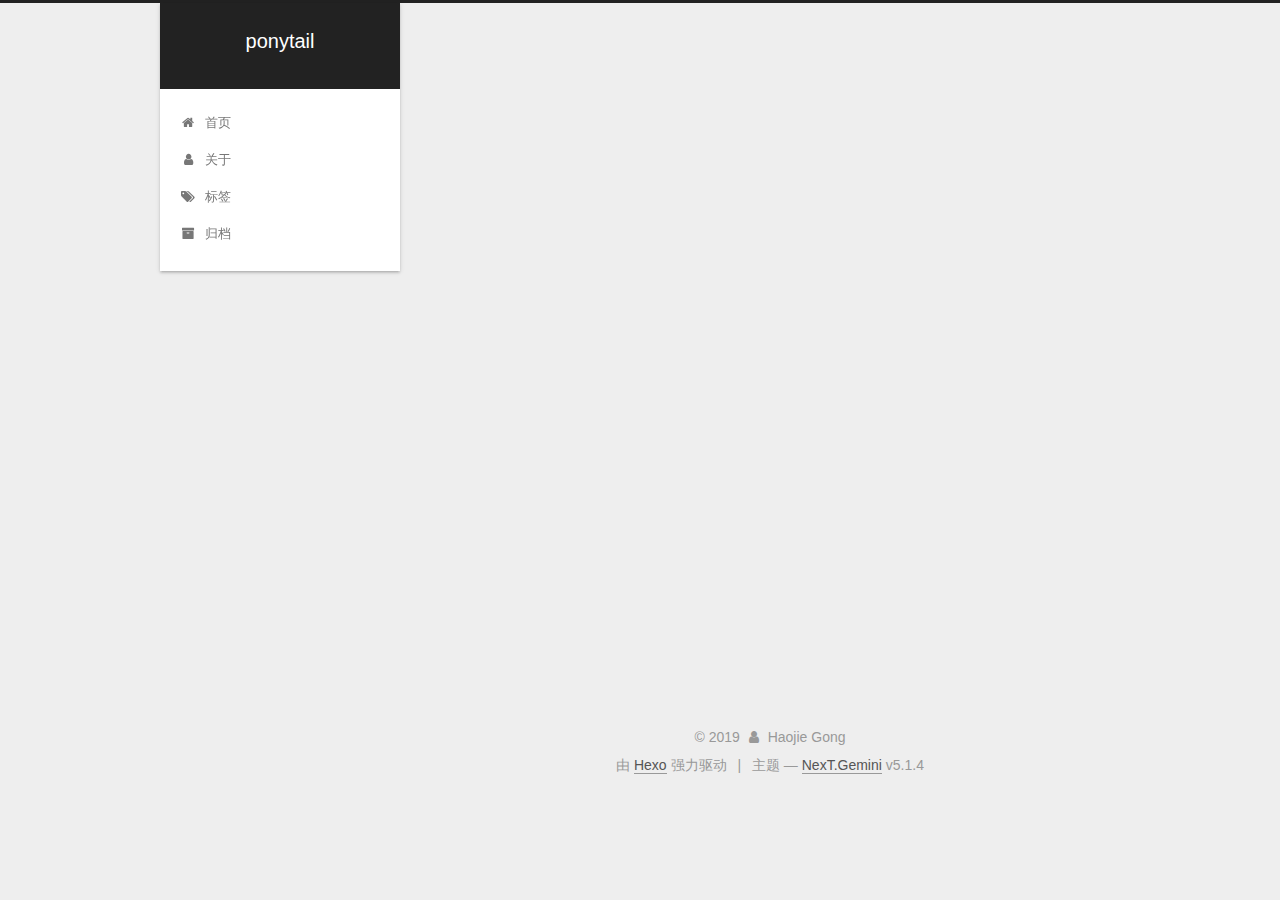
==== commit f72a009c: "Site updated: 2019-01-06 17:27:36" ====
--- a/archives/index.html
+++ b/archives/index.html
@@ -1,345 +1,721 @@
 <!DOCTYPE html>
-<html lang="en">
-
-<!-- Head tag -->
+
+
+
+  
+
+
+<html class="theme-next gemini use-motion" lang="zh-Hans">
 <head><meta name="generator" content="Hexo 3.8.0">
-    <meta charset="utf-8">
-    <meta http-equiv="X-UA-Compatible" content="IE=edge">
-    <meta name="viewport" content="width=device-width, initial-scale=1">
-    <meta name="description" content="">
-    <meta name="keyword" content="">
-    <meta name="theme-color" content="#600090">
-    <meta name="msapplication-navbutton-color" content="#600090">
-    <meta name="apple-mobile-web-app-capable" content="yes">
-    <meta name="apple-mobile-web-app-status-bar-style" content="#600090">
-    <link rel="shortcut icon" href="https://cdn4.iconfinder.com/data/icons/ionicons/512/icon-person-128.png">
-    <link rel="alternate" type="application/atom+xml" title="Hexo" href="/atom.xml">
-    <link rel="stylesheet" href="//cdnjs.cloudflare.com/ajax/libs/animate.css/3.5.2/animate.min.css">
-    <link rel="stylesheet" href="//cdn.bootcss.com/font-awesome/4.6.3/css/font-awesome.css">
-    <title>
-        
-        
-        
-    </title>
-
-    <link rel="canonical" href="http://yoursite.com/archives/">
-
-    <!-- Bootstrap Core CSS -->
-    <link rel="stylesheet" href="/css/bootstrap.min.css">
-
-    <!-- Custom CSS -->
-    <link rel="stylesheet" href="/css/blog-style.css">
-
-    <!-- Pygments Github CSS -->
-    <link rel="stylesheet" href="/css/syntax.css">
+  <meta charset="UTF-8">
+<meta http-equiv="X-UA-Compatible" content="IE=edge">
+<meta name="viewport" content="width=device-width, initial-scale=1, maximum-scale=1">
+<meta name="theme-color" content="#222">
+
+
+
+
+
+
+
+
+
+<meta http-equiv="Cache-Control" content="no-transform">
+<meta http-equiv="Cache-Control" content="no-siteapp">
+
+
+
+
+
+
+
+
+
+
+
+
+
+
+
+
+  
+  
+  <link href="/lib/fancybox/source/jquery.fancybox.css?v=2.1.5" rel="stylesheet" type="text/css">
+
+
+
+
+
+
+
+<link href="/lib/font-awesome/css/font-awesome.min.css?v=4.6.2" rel="stylesheet" type="text/css">
+
+<link href="/css/main.css?v=5.1.4" rel="stylesheet" type="text/css">
+
+
+  <link rel="apple-touch-icon" sizes="180x180" href="/images/apple-touch-icon-next.png?v=5.1.4">
+
+
+  <link rel="icon" type="image/png" sizes="32x32" href="/images/favicon-32x32-next.png?v=5.1.4">
+
+
+  <link rel="icon" type="image/png" sizes="16x16" href="/images/favicon-16x16-next.png?v=5.1.4">
+
+
+  <link rel="mask-icon" href="/images/logo.svg?v=5.1.4" color="#222">
+
+
+
+
+
+  <meta name="keywords" content="Hexo, NexT">
+
+
+
+
+
+
+
+
+
+
+<meta name="description" content="Be patient">
+<meta property="og:type" content="website">
+<meta property="og:title" content="ponytail">
+<meta property="og:url" content="http://yoursite.com/archives/index.html">
+<meta property="og:site_name" content="ponytail">
+<meta property="og:description" content="Be patient">
+<meta property="og:locale" content="zh-Hans">
+<meta name="twitter:card" content="summary">
+<meta name="twitter:title" content="ponytail">
+<meta name="twitter:description" content="Be patient">
+
+
+
+<script type="text/javascript" id="hexo.configurations">
+  var NexT = window.NexT || {};
+  var CONFIG = {
+    root: '/',
+    scheme: 'Gemini',
+    version: '5.1.4',
+    sidebar: {"position":"left","display":"post","offset":12,"b2t":false,"scrollpercent":false,"onmobile":false},
+    fancybox: true,
+    tabs: true,
+    motion: {"enable":true,"async":false,"transition":{"post_block":"fadeIn","post_header":"slideDownIn","post_body":"slideDownIn","coll_header":"slideLeftIn","sidebar":"slideUpIn"}},
+    duoshuo: {
+      userId: '0',
+      author: '博主'
+    },
+    algolia: {
+      applicationID: '',
+      apiKey: '',
+      indexName: '',
+      hits: {"per_page":10},
+      labels: {"input_placeholder":"Search for Posts","hits_empty":"We didn't find any results for the search: ${query}","hits_stats":"${hits} results found in ${time} ms"}
+    }
+  };
+</script>
+
+
+
+  <link rel="canonical" href="http://yoursite.com/archives/">
+
+
+
+
+
+  <title>归档 | ponytail</title>
+  
+
+
+
+
+
+
+
+
 </head>
 
-<style>
-
-    header.intro-header {
-        background-image: url('')
+<body itemscope="" itemtype="http://schema.org/WebPage" lang="zh-Hans">
+
+  
+  
+    
+  
+
+  <div class="container sidebar-position-left page-archive">
+    <div class="headband"></div>
+
+    <header id="header" class="header" itemscope="" itemtype="http://schema.org/WPHeader">
+      <div class="header-inner"><div class="site-brand-wrapper">
+  <div class="site-meta ">
+    
+
+    <div class="custom-logo-site-title">
+      <a href="/" class="brand" rel="start">
+        <span class="logo-line-before"><i></i></span>
+        <span class="site-title">ponytail</span>
+        <span class="logo-line-after"><i></i></span>
+      </a>
+    </div>
+      
+        <p class="site-subtitle"></p>
+      
+  </div>
+
+  <div class="site-nav-toggle">
+    <button>
+      <span class="btn-bar"></span>
+      <span class="btn-bar"></span>
+      <span class="btn-bar"></span>
+    </button>
+  </div>
+</div>
+
+<nav class="site-nav">
+  
+
+  
+    <ul id="menu" class="menu">
+      
+        
+        <li class="menu-item menu-item-home">
+          <a href="/" rel="section">
+            
+              <i class="menu-item-icon fa fa-fw fa-home"></i> <br>
+            
+            首页
+          </a>
+        </li>
+      
+        
+        <li class="menu-item menu-item-about">
+          <a href="/about/" rel="section">
+            
+              <i class="menu-item-icon fa fa-fw fa-user"></i> <br>
+            
+            关于
+          </a>
+        </li>
+      
+        
+        <li class="menu-item menu-item-tags">
+          <a href="/tags/" rel="section">
+            
+              <i class="menu-item-icon fa fa-fw fa-tags"></i> <br>
+            
+            标签
+          </a>
+        </li>
+      
+        
+        <li class="menu-item menu-item-archives">
+          <a href="/archives/" rel="section">
+            
+              <i class="menu-item-icon fa fa-fw fa-archive"></i> <br>
+            
+            归档
+          </a>
+        </li>
+      
+
+      
+    </ul>
+  
+
+  
+</nav>
+
+
+
+ </div>
+    </header>
+
+    <main id="main" class="main">
+      <div class="main-inner">
+        <div class="content-wrap">
+          <div id="content" class="content">
+            
+
+  
+  
+  
+  <div class="post-block archive">
+    <div id="posts" class="posts-collapse">
+      <span class="archive-move-on"></span>
+
+      <span class="archive-page-counter">
+        
+        
+        
+          
+        
+        嗯..! 目前共计 2 篇日志。 继续努力。
+      </span>
+
+      
+
+        
+        
+        
+
+        
+          
+          <div class="collection-title">
+            <h1 class="archive-year" id="archive-year-2019">2019</h1>
+          </div>
+        
+        
+
+        
+
+  <article class="post post-type-normal" itemscope="" itemtype="http://schema.org/Article">
+    <header class="post-header">
+
+      <h2 class="post-title">
+        
+            <a class="post-title-link" href="/2019/01/05/post-title/" itemprop="url">
+              
+                <span itemprop="name">post title</span>
+              
+            </a>
+        
+      </h2>
+
+      <div class="post-meta">
+        <time class="post-time" itemprop="dateCreated" datetime="2019-01-05T18:20:08+08:00" content="2019-01-05">
+          01-05
+        </time>
+      </div>
+
+    </header>
+  </article>
+
+
+
+      
+
+        
+        
+        
+
+        
+        
+
+        
+
+  <article class="post post-type-normal" itemscope="" itemtype="http://schema.org/Article">
+    <header class="post-header">
+
+      <h2 class="post-title">
+        
+            <a class="post-title-link" href="/2019/01/05/hello-world/" itemprop="url">
+              
+                <span itemprop="name">Hello World</span>
+              
+            </a>
+        
+      </h2>
+
+      <div class="post-meta">
+        <time class="post-time" itemprop="dateCreated" datetime="2019-01-05T18:07:30+08:00" content="2019-01-05">
+          01-05
+        </time>
+      </div>
+
+    </header>
+  </article>
+
+
+
+      
+
+    </div>
+  </div>
+  
+  
+  
+
+  
+
+
+
+          </div>
+          
+
+
+          
+
+        </div>
+        
+          
+  
+  <div class="sidebar-toggle">
+    <div class="sidebar-toggle-line-wrap">
+      <span class="sidebar-toggle-line sidebar-toggle-line-first"></span>
+      <span class="sidebar-toggle-line sidebar-toggle-line-middle"></span>
+      <span class="sidebar-toggle-line sidebar-toggle-line-last"></span>
+    </div>
+  </div>
+
+  <aside id="sidebar" class="sidebar">
+    
+    <div class="sidebar-inner">
+
+      
+
+      
+
+      <section class="site-overview-wrap sidebar-panel sidebar-panel-active">
+        <div class="site-overview">
+          <div class="site-author motion-element" itemprop="author" itemscope="" itemtype="http://schema.org/Person">
+            
+              <p class="site-author-name" itemprop="name">Haojie Gong</p>
+              <p class="site-description motion-element" itemprop="description">Be patient</p>
+          </div>
+
+          <nav class="site-state motion-element">
+
+            
+              <div class="site-state-item site-state-posts">
+              
+                <a href="/archives/">
+              
+                  <span class="site-state-item-count">2</span>
+                  <span class="site-state-item-name">日志</span>
+                </a>
+              </div>
+            
+
+            
+
+            
+
+          </nav>
+
+          
+
+          
+
+          
+          
+
+          
+          
+
+          
+
+        </div>
+      </section>
+
+      
+
+      
+
+    </div>
+  </aside>
+
+
+        
+      </div>
+    </main>
+
+    <footer id="footer" class="footer">
+      <div class="footer-inner">
+        <div class="copyright">&copy; <span itemprop="copyrightYear">2019</span>
+  <span class="with-love">
+    <i class="fa fa-user"></i>
+  </span>
+  <span class="author" itemprop="copyrightHolder">Haojie Gong</span>
+
+  
+</div>
+
+
+  <div class="powered-by">由 <a class="theme-link" target="_blank" href="https://hexo.io">Hexo</a> 强力驱动</div>
+
+
+
+  <span class="post-meta-divider">|</span>
+
+
+
+  <div class="theme-info">主题 &mdash; <a class="theme-link" target="_blank" href="https://github.com/iissnan/hexo-theme-next">NexT.Gemini</a> v5.1.4</div>
+
+
+
+
+        
+
+
+
+
+
+
+
+        
+      </div>
+    </footer>
+
+    
+      <div class="back-to-top">
+        <i class="fa fa-arrow-up"></i>
+        
+      </div>
+    
+
+    
+
+  </div>
+
+  
+
+<script type="text/javascript">
+  if (Object.prototype.toString.call(window.Promise) !== '[object Function]') {
+    window.Promise = null;
+  }
+</script>
+
+
+
+
+
+
+
+
+
+  
+
+
+
+
+
+
+
+
+
+
+
+
+  
+  
+    <script type="text/javascript" src="/lib/jquery/index.js?v=2.1.3"></script>
+  
+
+  
+  
+    <script type="text/javascript" src="/lib/fastclick/lib/fastclick.min.js?v=1.0.6"></script>
+  
+
+  
+  
+    <script type="text/javascript" src="/lib/jquery_lazyload/jquery.lazyload.js?v=1.9.7"></script>
+  
+
+  
+  
+    <script type="text/javascript" src="/lib/velocity/velocity.min.js?v=1.2.1"></script>
+  
+
+  
+  
+    <script type="text/javascript" src="/lib/velocity/velocity.ui.min.js?v=1.2.1"></script>
+  
+
+  
+  
+    <script type="text/javascript" src="/lib/fancybox/source/jquery.fancybox.pack.js?v=2.1.5"></script>
+  
+
+
+  
+
+
+  <script type="text/javascript" src="/js/src/utils.js?v=5.1.4"></script>
+
+  <script type="text/javascript" src="/js/src/motion.js?v=5.1.4"></script>
+
+
+
+  
+  
+
+
+  <script type="text/javascript" src="/js/src/affix.js?v=5.1.4"></script>
+
+  <script type="text/javascript" src="/js/src/schemes/pisces.js?v=5.1.4"></script>
+
+
+
+  
+
+  
+
+
+  <script type="text/javascript" src="/js/src/bootstrap.js?v=5.1.4"></script>
+
+
+
+  
+
+
+  
+
+
+
+
+	
+
+
+
+
+
+  
+
+
+
+
+
+  
+
+
+
+
+
+
+
+
+
+
+
+
+  
+
+
+
+
+
+  
+
+  
+  <script src="https://cdn1.lncld.net/static/js/av-core-mini-0.6.4.js"></script>
+  <script>AV.initialize("AW4i33oXU9mR338iA72B4ssW-gzGzoHsz", "NEAyLhCwJolhDPHJWVgnkosd");</script>
+  <script>
+    function showTime(Counter) {
+      var query = new AV.Query(Counter);
+      var entries = [];
+      var $visitors = $(".leancloud_visitors");
+
+      $visitors.each(function () {
+        entries.push( $(this).attr("id").trim() );
+      });
+
+      query.containedIn('url', entries);
+      query.find()
+        .done(function (results) {
+          var COUNT_CONTAINER_REF = '.leancloud-visitors-count';
+
+          if (results.length === 0) {
+            $visitors.find(COUNT_CONTAINER_REF).text(0);
+            return;
+          }
+
+          for (var i = 0; i < results.length; i++) {
+            var item = results[i];
+            var url = item.get('url');
+            var time = item.get('time');
+            var element = document.getElementById(url);
+
+            $(element).find(COUNT_CONTAINER_REF).text(time);
+          }
+          for(var i = 0; i < entries.length; i++) {
+            var url = entries[i];
+            var element = document.getElementById(url);
+            var countSpan = $(element).find(COUNT_CONTAINER_REF);
+            if( countSpan.text() == '') {
+              countSpan.text(0);
+            }
+          }
+        })
+        .fail(function (object, error) {
+          console.log("Error: " + error.code + " " + error.message);
+        });
     }
-</style>
-<!-- hack iOS CSS :active style -->
-<body ontouchstart="" class="animated fadeIn">
-<!-- Navigation -->
-<nav class="navbar navbar-default navbar-custom navbar-fixed-top " id="nav-top" data-ispost="false" data-istags="false
-" data-ishome="false">
-    <div class="container-fluid">
-        <!-- Brand and toggle get grouped for better mobile display -->
-        <div class="navbar-header page-scroll">
-            <button type="button" class="navbar-toggle">
-                <span class="sr-only">Toggle navigation</span>
-                <span class="icon-bar"></span>
-                <span class="icon-bar"></span>
-                <span class="icon-bar"></span>
-            </button>
-            <a class="navbar-brand animated pulse" href="/">
-                <span class="brand-logo">
-                    Hexo
-                </span>
-                's Blog
-            </a>
-        </div>
-
-        <!-- Collect the nav links, forms, and other content for toggling -->
-        <!-- Known Issue, found by Hux:
-            <nav>'s height woule be hold on by its content.
-            so, when navbar scale out, the <nav> will cover tags.
-            also mask any touch event of tags, unfortunately.
-        -->
-        <!-- /.navbar-collapse -->
-        <div id="huxblog_navbar">
-            <div class="navbar-collapse">
-                <ul class="nav navbar-nav navbar-right">
-                    <li>
-                        <a href="/">Home</a>
-                    </li>
-					
-                    
-					
-					
-                </ul>
-            </div>
-        </div>
-    </div>
-    <!-- /.container -->
-</nav>
-<script>
-    // Drop Bootstarp low-performance Navbar
-    // Use customize navbar with high-quality material design animation
-    // in high-perf jank-free CSS3 implementation
-//    var $body   = document.body;
-    var $toggle = document.querySelector('.navbar-toggle');
-    var $navbar = document.querySelector('#huxblog_navbar');
-    var $collapse = document.querySelector('.navbar-collapse');
-
-    $toggle.addEventListener('click', handleMagic)
-    function handleMagic(e){
-        if ($navbar.className.indexOf('in') > 0) {
-        // CLOSE
-            $navbar.className = " ";
-            // wait until animation end.
-            setTimeout(function(){
-                // prevent frequently toggle
-                if($navbar.className.indexOf('in') < 0) {
-                    $collapse.style.height = "0px"
-                }
-            },400)
-        }else{
-        // OPEN
-            $collapse.style.height = "auto"
-            $navbar.className += " in";
+
+    function addCount(Counter) {
+      var $visitors = $(".leancloud_visitors");
+      var url = $visitors.attr('id').trim();
+      var title = $visitors.attr('data-flag-title').trim();
+      var query = new AV.Query(Counter);
+
+      query.equalTo("url", url);
+      query.find({
+        success: function(results) {
+          if (results.length > 0) {
+            var counter = results[0];
+            counter.fetchWhenSave(true);
+            counter.increment("time");
+            counter.save(null, {
+              success: function(counter) {
+                var $element = $(document.getElementById(url));
+                $element.find('.leancloud-visitors-count').text(counter.get('time'));
+              },
+              error: function(counter, error) {
+                console.log('Failed to save Visitor num, with error message: ' + error.message);
+              }
+            });
+          } else {
+            var newcounter = new Counter();
+            /* Set ACL */
+            var acl = new AV.ACL();
+            acl.setPublicReadAccess(true);
+            acl.setPublicWriteAccess(true);
+            newcounter.setACL(acl);
+            /* End Set ACL */
+            newcounter.set("title", title);
+            newcounter.set("url", url);
+            newcounter.set("time", 1);
+            newcounter.save(null, {
+              success: function(newcounter) {
+                var $element = $(document.getElementById(url));
+                $element.find('.leancloud-visitors-count').text(newcounter.get('time'));
+              },
+              error: function(newcounter, error) {
+                console.log('Failed to create');
+              }
+            });
+          }
+        },
+        error: function(error) {
+          console.log('Error:' + error.code + " " + error.message);
         }
+      });
     }
-</script>
-
-<!-- Main Content -->
-
-
-<!-- Page Header -->
-<div class="col-lg-8 col-lg-offset-2 col-md-10 col-md-offset-1 visible-xs-block visible-sm-block">
-    <div class="row">
-        <header class="intro-header">
-            <div class="container">
-                <div class="site-heading text-center">
-                    <div class="about-me">
-                        <!--移动端头部显示-->
-                        <img src="">
-                        <h5><a href="/about/">John Doe</a></h5>
-                        <p></p>
-                    </div>
-                </div>
-            </div>
-        </header>
-    </div>
-</div>
-<!-- Main Content -->
-<div class="container custom-haojen-container">
-    <!-- Post Container -->
-    <div class="row">
-        <div class="col-lg-8 col-lg-offset-1 col-md-8 col-md-offset-1 col-sm-12 col-xs-12 post-container">
-            <!-- Main Content -->
-
-
-
-<div class="post-preview " style="background-image: url('')">
-    <a href="/2019/01/05/post-title/">
-        <h2 class="post-title">
-            post title
-        </h2>
-        <p class="post-meta">
-            <i class="fa fa-calendar" aria-hidden="true"></i> 2019-01-05
-        </p>
-        
-        <div class="post-content-preview">
-            <p>
-                
-            </p>
-        </div>
-    </a>
-
-</div>
-
-<hr>
-
-
-
-<div class="post-preview " style="background-image: url('')">
-    <a href="/2019/01/05/hello-world/">
-        <h2 class="post-title">
-            Hello World
-        </h2>
-        <p class="post-meta">
-            <i class="fa fa-calendar" aria-hidden="true"></i> 2019-01-05
-        </p>
-        
-        <div class="post-content-preview">
-            <p>
-                Welcome to Hexo! This is your very first post. Check documentation for more info. If you get any problems when using Hexo, you can find the answer i..
-            </p>
-        </div>
-    </a>
-
-</div>
-
-<hr>
-
-
-
-
-<!-- 翻页 pager -->
-
-<ul class="pager">
-    
-    
-</ul>
-
-
-        </div>
-        <!-- Sidebar Container -->
-        <div class="
-                col-lg-3 col-lg-offset-0
-                col-md-3 col-md-offset-0
-                col-sm-12
-                col-xs-12
-                sidebar-container
-            ">
-
-            <!-- About Me -->
-            <section class="visible-md visible-lg" style="padding: 0 18px">
-                <div class="short-about">
-                    <!--侧边栏头像-->
-                    
-                    <h5><a href="/about/">John Doe</a></h5>
-                    
-                    <hr>
-                    <!-- SNS Link 社交 -->
-                    <ul class="list-inline">
-                        
-                        
-                        
-
-                        
-
-                        
-
-                        
-
-                        
-                    </ul>
-                </div>
-            </section>
-
-            <!-- Featured Tags  标签 -->
-            
-
-            
-
-        </div>
-    </div>
-</div>
-
-<!-- Footer -->
-<!-- Footer -->
-<footer>
-    <div class="container">
-        <div class="row">
-            <div class="col-lg-8 col-lg-offset-2 col-md-10 col-md-offset-1 text-center">
-                <br>
-                <ul class="list-inline text-center">
-                
-                
-                
-
-                
-
-                
-
-                
-
-                
-
-                </ul>
-                <p class="copyright text-muted">
-                    Copyright &copy; Hexo 2019
-                    <br>
-                    <span id="busuanzi_container_site_pv" style="font-size: 12px;">PV: <span id="busuanzi_value_site_pv"></span> Times</span>
-                    <br>
-                    Theme by <a href="https://haojen.github.io/">Haojen Ma</a>
-                </p>
-
-            </div>
-        </div>
-    </div>
-</footer>
-
-<!-- jQuery -->
-<script src="/js/jquery.min.js"></script>
-
-<!-- Bootstrap Core JavaScript -->
-<script src="/js/bootstrap.min.js"></script>
-
-<!-- Custom Theme JavaScript -->
-<script src="/js/blog.js"></script>
-
-<!-- async load function -->
-<script>
-    function async(u, c) {
-      var d = document, t = 'script',
-          o = d.createElement(t),
-          s = d.getElementsByTagName(t)[0];
-      o.src = u;
-      if (c) { o.addEventListener('load', function (e) { c(null, e); }, false); }
-      s.parentNode.insertBefore(o, s);
-    }
-</script>
-
-<!-- jquery.tagcloud.js -->
-<script>
-    // only load tagcloud.js in tag.html
-    if($('#tag_cloud').length !== 0){
-        async("http://yoursite.com/js/jquery.tagcloud.js",function(){
-            $.fn.tagcloud.defaults = {
-                //size: {start: 1, end: 1, unit: 'em'},
-                color: {start: '#bbbbee', end: '#0085a1'},
-            };
-            $('#tag_cloud a').tagcloud();
-        })
-    }
-</script>
-
-<!--fastClick.js -->
-<script>
-    async("//cdn.bootcss.com/fastclick/1.0.6/fastclick.min.js", function(){
-        var $nav = document.querySelector("nav");
-        if($nav) FastClick.attach($nav);
-    })
-</script>
-
-
-
-<!-- Google Analytics -->
-
-
-
-<!-- Baidu Tongji -->
-
-
-<!-- swiftype -->
-<script type="text/javascript">
-  (function(w,d,t,u,n,s,e){w['SwiftypeObject']=n;w[n]=w[n]||function(){
-  (w[n].q=w[n].q||[]).push(arguments);};s=d.createElement(t);
-  e=d.getElementsByTagName(t)[0];s.async=1;s.src=u;e.parentNode.insertBefore(s,e);
-  })(window,document,'script','//s.swiftypecdn.com/install/v2/st.js','_st');
-
-  _st('install','','2.0.0');
-</script>
-
-<script async src="//dn-lbstatics.qbox.me/busuanzi/2.3/busuanzi.pure.mini.js"></script>
-
-<!--wechat title img-->
-<img class="wechat-title-img" src="">
+
+    $(function() {
+      var Counter = AV.Object.extend("Counter");
+      if ($('.leancloud_visitors').length == 1) {
+        addCount(Counter);
+      } else if ($('.post-title-link').length > 1) {
+        showTime(Counter);
+      }
+    });
+  </script>
+
+
+
+  
+
+  
+
+  
+  
+
+  
+
+  
+
+  
+
 </body>
-
 </html>
--- a/css/main.css
+++ b/css/main.css
@@ -0,0 +1,3123 @@
+/* normalize.css v3.0.2 | MIT License | git.io/normalize */
+html {
+  font-family: sans-serif; /* 1 */
+  -ms-text-size-adjust: 100%; /* 2 */
+  -webkit-text-size-adjust: 100%; /* 2 */
+}
+body {
+  margin: 0;
+}
+article,
+aside,
+details,
+figcaption,
+figure,
+footer,
+header,
+hgroup,
+main,
+menu,
+nav,
+section,
+summary {
+  display: block;
+}
+audio,
+canvas,
+progress,
+video {
+  display: inline-block; /* 1 */
+  vertical-align: baseline; /* 2 */
+}
+audio:not([controls]) {
+  display: none;
+  height: 0;
+}
+[hidden],
+template {
+  display: none;
+}
+a {
+  background-color: transparent;
+}
+a:active,
+a:hover {
+  outline: 0;
+}
+abbr[title] {
+  border-bottom: 1px dotted;
+}
+b,
+strong {
+  font-weight: bold;
+}
+dfn {
+  font-style: italic;
+}
+h1 {
+  font-size: 2em;
+  margin: 0.67em 0;
+}
+mark {
+  background: #ff0;
+  color: #000;
+}
+small {
+  font-size: 80%;
+}
+sub,
+sup {
+  font-size: 75%;
+  line-height: 0;
+  position: relative;
+  vertical-align: baseline;
+}
+sup {
+  top: -0.5em;
+}
+sub {
+  bottom: -0.25em;
+}
+img {
+  border: 0;
+}
+svg:not(:root) {
+  overflow: hidden;
+}
+figure {
+  margin: 1em 40px;
+}
+hr {
+  -moz-box-sizing: content-box;
+  box-sizing: content-box;
+  height: 0;
+}
+pre {
+  overflow: auto;
+}
+code,
+kbd,
+pre,
+samp {
+  font-family: monospace, monospace;
+  font-size: 1em;
+}
+button,
+input,
+optgroup,
+select,
+textarea {
+  color: inherit; /* 1 */
+  font: inherit; /* 2 */
+  margin: 0; /* 3 */
+}
+button {
+  overflow: visible;
+}
+button,
+select {
+  text-transform: none;
+}
+button,
+html input[type="button"],
+input[type="reset"],
+input[type="submit"] {
+  -webkit-appearance: button; /* 2 */
+  cursor: pointer; /* 3 */
+}
+button[disabled],
+html input[disabled] {
+  cursor: default;
+}
+button::-moz-focus-inner,
+input::-moz-focus-inner {
+  border: 0;
+  padding: 0;
+}
+input {
+  line-height: normal;
+}
+input[type="checkbox"],
+input[type="radio"] {
+  box-sizing: border-box; /* 1 */
+  padding: 0; /* 2 */
+}
+input[type="number"]::-webkit-inner-spin-button,
+input[type="number"]::-webkit-outer-spin-button {
+  height: auto;
+}
+input[type="search"] {
+  -webkit-appearance: textfield; /* 1 */
+  -moz-box-sizing: content-box;
+  -webkit-box-sizing: content-box; /* 2 */
+  box-sizing: content-box;
+}
+input[type="search"]::-webkit-search-cancel-button,
+input[type="search"]::-webkit-search-decoration {
+  -webkit-appearance: none;
+}
+fieldset {
+  border: 1px solid #c0c0c0;
+  margin: 0 2px;
+  padding: 0.35em 0.625em 0.75em;
+}
+legend {
+  border: 0; /* 1 */
+  padding: 0; /* 2 */
+}
+textarea {
+  overflow: auto;
+}
+optgroup {
+  font-weight: bold;
+}
+table {
+  border-collapse: collapse;
+  border-spacing: 0;
+}
+td,
+th {
+  padding: 0;
+}
+::selection {
+  background: #262a30;
+  color: #fff;
+}
+body {
+  position: relative;
+  font-family: 'Lato', "PingFang SC", "Microsoft YaHei", sans-serif;
+  font-size: 14px;
+  line-height: 2;
+  color: #555;
+  background: #eee;
+}
+@media (max-width: 767px) {
+  body {
+    padding-right: 0 !important;
+  }
+}
+@media (min-width: 768px) and (max-width: 991px) {
+  body {
+    padding-right: 0 !important;
+  }
+}
+@media (min-width: 1600px) {
+  body {
+    font-size: 16px;
+  }
+}
+h1,
+h2,
+h3,
+h4,
+h5,
+h6 {
+  margin: 0;
+  padding: 0;
+  font-weight: bold;
+  line-height: 1.5;
+  font-family: 'Lato', "PingFang SC", "Microsoft YaHei", sans-serif;
+}
+h2,
+h3,
+h4,
+h5,
+h6 {
+  margin: 20px 0 15px;
+}
+h1 {
+  font-size: 22px;
+}
+@media (max-width: 767px) {
+  h1 {
+    font-size: 18px;
+  }
+}
+h2 {
+  font-size: 20px;
+}
+@media (max-width: 767px) {
+  h2 {
+    font-size: 16px;
+  }
+}
+h3 {
+  font-size: 18px;
+}
+@media (max-width: 767px) {
+  h3 {
+    font-size: 14px;
+  }
+}
+h4 {
+  font-size: 16px;
+}
+@media (max-width: 767px) {
+  h4 {
+    font-size: 12px;
+  }
+}
+h5 {
+  font-size: 14px;
+}
+@media (max-width: 767px) {
+  h5 {
+    font-size: 10px;
+  }
+}
+h6 {
+  font-size: 12px;
+}
+@media (max-width: 767px) {
+  h6 {
+    font-size: 8px;
+  }
+}
+p {
+  margin: 0 0 20px 0;
+}
+a {
+  color: #555;
+  text-decoration: none;
+  outline: none;
+  border-bottom: 1px solid #999;
+  word-wrap: break-word;
+}
+a:hover {
+  color: #222;
+  border-bottom-color: #222;
+}
+blockquote {
+  margin: 0;
+  padding: 0;
+}
+img {
+  display: block;
+  margin: auto;
+  max-width: 100%;
+  height: auto;
+}
+hr {
+  margin: 40px 0;
+  height: 3px;
+  border: none;
+  background-color: #ddd;
+  background-image: repeating-linear-gradient(-45deg, #fff, #fff 4px, transparent 4px, transparent 8px);
+}
+blockquote {
+  padding: 0 15px;
+  color: #666;
+  border-left: 4px solid #ddd;
+}
+blockquote cite::before {
+  content: "-";
+  padding: 0 5px;
+}
+dt {
+  font-weight: 700;
+}
+dd {
+  margin: 0;
+  padding: 0;
+}
+kbd {
+  border: 1px solid #ccc;
+  border-radius: 0.2em;
+  box-shadow: 0.1em 0.1em 0.2em rgba(0,0,0,0.1);
+  background-color: #f9f9f9;
+  font-family: inherit;
+  background-image: -webkit-linear-gradient(top, #eee, #fff, #eee);
+  padding: 0.1em 0.3em;
+  white-space: nowrap;
+}
+.text-left {
+  text-align: left;
+}
+.text-center {
+  text-align: center;
+}
+.text-right {
+  text-align: right;
+}
+.text-justify {
+  text-align: justify;
+}
+.text-nowrap {
+  white-space: nowrap;
+}
+.text-lowercase {
+  text-transform: lowercase;
+}
+.text-uppercase {
+  text-transform: uppercase;
+}
+.text-capitalize {
+  text-transform: capitalize;
+}
+.center-block {
+  display: block;
+  margin-left: auto;
+  margin-right: auto;
+}
+.clearfix:before,
+.clearfix:after {
+  content: " ";
+  display: table;
+}
+.clearfix:after {
+  clear: both;
+}
+.pullquote {
+  width: 45%;
+}
+.pullquote.left {
+  float: left;
+  margin-left: 5px;
+  margin-right: 10px;
+}
+.pullquote.right {
+  float: right;
+  margin-left: 10px;
+  margin-right: 5px;
+}
+.affix.affix.affix {
+  position: fixed;
+}
+.translation {
+  margin-top: -20px;
+  font-size: 14px;
+  color: #999;
+}
+.scrollbar-measure {
+  width: 100px;
+  height: 100px;
+  overflow: scroll;
+  position: absolute;
+  top: -9999px;
+}
+.use-motion .motion-element {
+  opacity: 0;
+}
+table {
+  margin: 20px 0;
+  width: 100%;
+  border-collapse: collapse;
+  border-spacing: 0;
+  border: 1px solid #ddd;
+  font-size: 14px;
+  table-layout: fixed;
+  word-wrap: break-all;
+}
+table>tbody>tr:nth-of-type(odd) {
+  background-color: #f9f9f9;
+}
+table>tbody>tr:hover {
+  background-color: #f5f5f5;
+}
+caption,
+th,
+td {
+  padding: 8px;
+  text-align: left;
+  vertical-align: middle;
+  font-weight: normal;
+}
+th,
+td {
+  border-bottom: 3px solid #ddd;
+  border-right: 1px solid #eee;
+}
+th {
+  padding-bottom: 10px;
+  font-weight: 700;
+}
+td {
+  border-bottom-width: 1px;
+}
+html,
+body {
+  height: 100%;
+}
+.container {
+  position: relative;
+  min-height: 100%;
+}
+.header-inner {
+  margin: 0 auto;
+  padding: 100px 0 70px;
+  width: calc(100% - 252px);
+}
+@media (min-width: 1600px) {
+  .container .header-inner {
+    width: 900px;
+  }
+}
+.main {
+  padding-bottom: 150px;
+}
+.main-inner {
+  margin: 0 auto;
+  width: calc(100% - 252px);
+}
+@media (min-width: 1600px) {
+  .container .main-inner {
+    width: 900px;
+  }
+}
+.footer {
+  position: absolute;
+  left: 0;
+  bottom: 0;
+  width: 100%;
+  min-height: 50px;
+}
+.footer-inner {
+  box-sizing: border-box;
+  margin: 20px auto;
+  width: calc(100% - 252px);
+}
+@media (min-width: 1600px) {
+  .container .footer-inner {
+    width: 900px;
+  }
+}
+pre,
+.highlight {
+  overflow: auto;
+  margin: 20px 0;
+  padding: 0;
+  font-size: 13px;
+  color: #4d4d4c;
+  background: #f7f7f7;
+  line-height: 1.6;
+}
+pre,
+code {
+  font-family: consolas, Menlo, "PingFang SC", "Microsoft YaHei", monospace;
+}
+code {
+  padding: 2px 4px;
+  word-wrap: break-word;
+  color: #555;
+  background: #eee;
+  border-radius: 3px;
+  font-size: 13px;
+}
+pre {
+  padding: 10px;
+}
+pre code {
+  padding: 0;
+  color: #4d4d4c;
+  background: none;
+  text-shadow: none;
+}
+.highlight {
+  border-radius: 1px;
+}
+.highlight pre {
+  border: none;
+  margin: 0;
+  padding: 10px 0;
+}
+.highlight table {
+  margin: 0;
+  width: auto;
+  border: none;
+}
+.highlight td {
+  border: none;
+  padding: 0;
+}
+.highlight figcaption {
+  font-size: 1em;
+  color: #4d4d4c;
+  line-height: 1em;
+  margin-bottom: 1em;
+}
+.highlight figcaption:before,
+.highlight figcaption:after {
+  content: " ";
+  display: table;
+}
+.highlight figcaption:after {
+  clear: both;
+}
+.highlight figcaption a {
+  float: right;
+  color: #4d4d4c;
+}
+.highlight figcaption a:hover {
+  border-bottom-color: #4d4d4c;
+}
+.highlight .gutter pre {
+  padding-left: 10px;
+  padding-right: 10px;
+  color: #869194;
+  text-align: right;
+  background-color: #eff2f3;
+}
+.highlight .code pre {
+  width: 100%;
+  padding-left: 10px;
+  padding-right: 10px;
+  background-color: #f7f7f7;
+}
+.highlight .line {
+  height: 20px;
+}
+.gutter {
+  -webkit-user-select: none;
+  -moz-user-select: none;
+  -ms-user-select: none;
+  user-select: none;
+}
+.gist table {
+  width: auto;
+}
+.gist table td {
+  border: none;
+}
+pre .deletion {
+  background: #fdd;
+}
+pre .addition {
+  background: #dfd;
+}
+pre .meta {
+  color: #8959a8;
+}
+pre .comment {
+  color: #8e908c;
+}
+pre .variable,
+pre .attribute,
+pre .tag,
+pre .regexp,
+pre .ruby .constant,
+pre .xml .tag .title,
+pre .xml .pi,
+pre .xml .doctype,
+pre .html .doctype,
+pre .css .id,
+pre .css .class,
+pre .css .pseudo {
+  color: #c82829;
+}
+pre .number,
+pre .preprocessor,
+pre .built_in,
+pre .literal,
+pre .params,
+pre .constant,
+pre .command {
+  color: #f5871f;
+}
+pre .ruby .class .title,
+pre .css .rules .attribute,
+pre .string,
+pre .value,
+pre .inheritance,
+pre .header,
+pre .ruby .symbol,
+pre .xml .cdata,
+pre .special,
+pre .number,
+pre .formula {
+  color: #718c00;
+}
+pre .title,
+pre .css .hexcolor {
+  color: #3e999f;
+}
+pre .function,
+pre .python .decorator,
+pre .python .title,
+pre .ruby .function .title,
+pre .ruby .title .keyword,
+pre .perl .sub,
+pre .javascript .title,
+pre .coffeescript .title {
+  color: #4271ae;
+}
+pre .keyword,
+pre .javascript .function {
+  color: #8959a8;
+}
+.full-image.full-image.full-image.full-image {
+  border: none;
+  max-width: 100%;
+  width: auto;
+  margin: 20px auto 25px;
+}
+@media (min-width: 992px) {
+  .full-image.full-image.full-image.full-image {
+    max-width: none;
+    width: 118%;
+    margin: 0 -9%;
+  }
+}
+.blockquote-center,
+.page-home .post-type-quote blockquote,
+.page-post-detail .post-type-quote blockquote {
+  position: relative;
+  margin: 40px 0;
+  padding: 0;
+  border-left: none;
+  text-align: center;
+}
+.blockquote-center::before,
+.page-home .post-type-quote blockquote::before,
+.page-post-detail .post-type-quote blockquote::before,
+.blockquote-center::after,
+.page-home .post-type-quote blockquote::after,
+.page-post-detail .post-type-quote blockquote::after {
+  position: absolute;
+  content: ' ';
+  display: block;
+  width: 100%;
+  height: 24px;
+  opacity: 0.2;
+  background-repeat: no-repeat;
+  background-position: 0 -6px;
+  background-size: 22px 22px;
+}
+.blockquote-center::before,
+.page-home .post-type-quote blockquote::before,
+.page-post-detail .post-type-quote blockquote::before {
+  top: -20px;
+  background-image: url("../images/quote-l.svg");
+  border-top: 1px solid #ccc;
+}
+.blockquote-center::after,
+.page-home .post-type-quote blockquote::after,
+.page-post-detail .post-type-quote blockquote::after {
+  bottom: -20px;
+  background-image: url("../images/quote-r.svg");
+  border-bottom: 1px solid #ccc;
+  background-position: 100% 8px;
+}
+.blockquote-center p,
+.page-home .post-type-quote blockquote p,
+.page-post-detail .post-type-quote blockquote p,
+.blockquote-center div,
+.page-home .post-type-quote blockquote div,
+.page-post-detail .post-type-quote blockquote div {
+  text-align: center;
+}
+.post .post-body .group-picture img {
+  box-sizing: border-box;
+  padding: 0 3px;
+  border: none;
+}
+.post .group-picture-row {
+  overflow: hidden;
+  margin-top: 6px;
+}
+.post .group-picture-row:first-child {
+  margin-top: 0;
+}
+.post .group-picture-column {
+  float: left;
+}
+.page-post-detail .post-body .group-picture-column {
+  float: none;
+  margin-top: 10px;
+  width: auto !important;
+}
+.page-post-detail .post-body .group-picture-column img {
+  margin: 0 auto;
+}
+.page-archive .group-picture-container {
+  overflow: hidden;
+}
+.page-archive .group-picture-row {
+  float: left;
+}
+.page-archive .group-picture-row:first-child {
+  margin-top: 6px;
+}
+.page-archive .group-picture-column {
+  max-width: 150px;
+  max-height: 150px;
+}
+.post-body .note {
+  position: relative;
+  padding: 15px;
+  margin-bottom: 20px;
+  border: 1px solid #eee;
+  border-left-width: 5px;
+  border-radius: 3px;
+}
+.post-body .note h2,
+.post-body .note h3,
+.post-body .note h4,
+.post-body .note h5,
+.post-body .note h6 {
+  margin-top: 0;
+  margin-bottom: 0;
+  border-bottom: initial;
+  padding-top: 0 !important;
+}
+.post-body .note p:first-child,
+.post-body .note ul:first-child,
+.post-body .note ol:first-child,
+.post-body .note table:first-child,
+.post-body .note pre:first-child,
+.post-body .note blockquote:first-child {
+  margin-top: 0;
+}
+.post-body .note p:last-child,
+.post-body .note ul:last-child,
+.post-body .note ol:last-child,
+.post-body .note table:last-child,
+.post-body .note pre:last-child,
+.post-body .note blockquote:last-child {
+  margin-bottom: 0;
+}
+.post-body .note.default {
+  border-left-color: #777;
+}
+.post-body .note.default h2,
+.post-body .note.default h3,
+.post-body .note.default h4,
+.post-body .note.default h5,
+.post-body .note.default h6 {
+  color: #777;
+}
+.post-body .note.primary {
+  border-left-color: #6f42c1;
+}
+.post-body .note.primary h2,
+.post-body .note.primary h3,
+.post-body .note.primary h4,
+.post-body .note.primary h5,
+.post-body .note.primary h6 {
+  color: #6f42c1;
+}
+.post-body .note.info {
+  border-left-color: #428bca;
+}
+.post-body .note.info h2,
+.post-body .note.info h3,
+.post-body .note.info h4,
+.post-body .note.info h5,
+.post-body .note.info h6 {
+  color: #428bca;
+}
+.post-body .note.success {
+  border-left-color: #5cb85c;
+}
+.post-body .note.success h2,
+.post-body .note.success h3,
+.post-body .note.success h4,
+.post-body .note.success h5,
+.post-body .note.success h6 {
+  color: #5cb85c;
+}
+.post-body .note.warning {
+  border-left-color: #f0ad4e;
+}
+.post-body .note.warning h2,
+.post-body .note.warning h3,
+.post-body .note.warning h4,
+.post-body .note.warning h5,
+.post-body .note.warning h6 {
+  color: #f0ad4e;
+}
+.post-body .note.danger {
+  border-left-color: #d9534f;
+}
+.post-body .note.danger h2,
+.post-body .note.danger h3,
+.post-body .note.danger h4,
+.post-body .note.danger h5,
+.post-body .note.danger h6 {
+  color: #d9534f;
+}
+.post-body .label {
+  display: inline;
+  padding: 0 2px;
+  white-space: nowrap;
+}
+.post-body .label.default {
+  background-color: #f0f0f0;
+}
+.post-body .label.primary {
+  background-color: #efe6f7;
+}
+.post-body .label.info {
+  background-color: #e5f2f8;
+}
+.post-body .label.success {
+  background-color: #e7f4e9;
+}
+.post-body .label.warning {
+  background-color: #fcf6e1;
+}
+.post-body .label.danger {
+  background-color: #fae8eb;
+}
+.post-body .tabs {
+  position: relative;
+  display: block;
+  margin-bottom: 20px;
+  padding-top: 10px;
+}
+.post-body .tabs ul.nav-tabs {
+  margin: 0;
+  padding: 0;
+  display: flex;
+  margin-bottom: -1px;
+}
+@media (max-width: 413px) {
+  .post-body .tabs ul.nav-tabs {
+    display: block;
+    margin-bottom: 5px;
+  }
+}
+.post-body .tabs ul.nav-tabs li.tab {
+  list-style-type: none !important;
+  margin: 0 0.25em 0 0;
+  border-top: 3px solid transparent;
+  border-left: 1px solid transparent;
+  border-right: 1px solid transparent;
+}
+@media (max-width: 413px) {
+  .post-body .tabs ul.nav-tabs li.tab {
+    margin: initial;
+    border-top: 1px solid transparent;
+    border-left: 3px solid transparent;
+    border-right: 1px solid transparent;
+    border-bottom: 1px solid transparent;
+  }
+}
+.post-body .tabs ul.nav-tabs li.tab a {
+  outline: 0;
+  border-bottom: initial;
+  display: block;
+  line-height: 1.8em;
+  padding: 0.25em 0.75em;
+  transition-duration: 0.2s;
+  transition-timing-function: ease-out;
+  transition-delay: 0s;
+}
+.post-body .tabs ul.nav-tabs li.tab a i {
+  width: 1.285714285714286em;
+}
+.post-body .tabs ul.nav-tabs li.tab.active {
+  border-top: 3px solid #fc6423;
+  border-left: 1px solid #ddd;
+  border-right: 1px solid #ddd;
+  background-color: #fff;
+}
+@media (max-width: 413px) {
+  .post-body .tabs ul.nav-tabs li.tab.active {
+    border-top: 1px solid #ddd;
+    border-left: 3px solid #fc6423;
+    border-right: 1px solid #ddd;
+    border-bottom: 1px solid #ddd;
+  }
+}
+.post-body .tabs ul.nav-tabs li.tab.active a {
+  cursor: default;
+  color: #555;
+}
+.post-body .tabs .tab-content {
+  background-color: #fff;
+}
+.post-body .tabs .tab-content .tab-pane {
+  border: 1px solid #ddd;
+  padding: 20px 20px 0 20px;
+}
+.post-body .tabs .tab-content .tab-pane:not(.active) {
+  display: none !important;
+}
+.post-body .tabs .tab-content .tab-pane.active {
+  display: block !important;
+}
+.btn {
+  display: inline-block;
+  padding: 0 20px;
+  font-size: 14px;
+  color: #555;
+  background: #fff;
+  border: 2px solid #555;
+  text-decoration: none;
+  border-radius: 2px;
+  transition-property: background-color;
+  transition-duration: 0.2s;
+  transition-timing-function: ease-in-out;
+  transition-delay: 0s;
+  line-height: 2;
+}
+.btn:hover {
+  border-color: #222;
+  color: #fff;
+  background: #222;
+}
+.btn +.btn {
+  margin: 0 0 8px 8px;
+}
+.btn .fa-fw {
+  width: 1.285714285714286em;
+  text-align: left;
+}
+.btn-bar {
+  display: block;
+  width: 22px;
+  height: 2px;
+  background: #555;
+  border-radius: 1px;
+}
+.btn-bar+.btn-bar {
+  margin-top: 4px;
+}
+.pagination {
+  margin: 120px 0 40px;
+  text-align: center;
+  border-top: 1px solid #eee;
+}
+.page-number-basic,
+.pagination .prev,
+.pagination .next,
+.pagination .page-number,
+.pagination .space {
+  display: inline-block;
+  position: relative;
+  top: -1px;
+  margin: 0 10px;
+  padding: 0 11px;
+}
+@media (max-width: 767px) {
+  .page-number-basic,
+  .pagination .prev,
+  .pagination .next,
+  .pagination .page-number,
+  .pagination .space {
+    margin: 0 5px;
+  }
+}
+.pagination .prev,
+.pagination .next,
+.pagination .page-number {
+  border-bottom: 0;
+  border-top: 1px solid #eee;
+  transition-property: border-color;
+  transition-duration: 0.2s;
+  transition-timing-function: ease-in-out;
+  transition-delay: 0s;
+}
+.pagination .prev:hover,
+.pagination .next:hover,
+.pagination .page-number:hover {
+  border-top-color: #222;
+}
+.pagination .space {
+  padding: 0;
+  margin: 0;
+}
+.pagination .prev {
+  margin-left: 0;
+}
+.pagination .next {
+  margin-right: 0;
+}
+.pagination .page-number.current {
+  color: #fff;
+  background: #ccc;
+  border-top-color: #ccc;
+}
+@media (max-width: 767px) {
+  .pagination {
+    border-top: none;
+  }
+  .pagination .prev,
+  .pagination .next,
+  .pagination .page-number {
+    margin-bottom: 10px;
+    border-top: 0;
+    border-bottom: 1px solid #eee;
+    padding: 0 10px;
+  }
+  .pagination .prev:hover,
+  .pagination .next:hover,
+  .pagination .page-number:hover {
+    border-bottom-color: #222;
+  }
+}
+.comments {
+  margin: 60px 20px 0;
+}
+.tag-cloud {
+  text-align: center;
+}
+.tag-cloud a {
+  display: inline-block;
+  margin: 10px;
+}
+.back-to-top {
+  box-sizing: border-box;
+  position: fixed;
+  bottom: -100px;
+  right: 30px;
+  z-index: 1050;
+  padding: 0 6px;
+  width: 24px;
+  background: #222;
+  font-size: 12px;
+  opacity: 0.6;
+  color: #fff;
+  cursor: pointer;
+  text-align: center;
+  -webkit-transform: translateZ(0);
+  transition-property: bottom;
+  transition-duration: 0.2s;
+  transition-timing-function: ease-in-out;
+  transition-delay: 0s;
+}
+@media (min-width: 768px) and (max-width: 991px) {
+  .back-to-top {
+    display: none !important;
+  }
+}
+@media (max-width: 767px) {
+  .back-to-top {
+    display: none !important;
+  }
+}
+.back-to-top.back-to-top-on {
+  bottom: 30px;
+}
+.header {
+  background: transparent;
+}
+.header-inner {
+  position: relative;
+}
+.headband {
+  height: 3px;
+  background: #222;
+}
+.site-meta {
+  margin: 0;
+  text-align: center;
+}
+@media (max-width: 767px) {
+  .site-meta {
+    text-align: center;
+  }
+}
+.brand {
+  position: relative;
+  display: inline-block;
+  padding: 0 40px;
+  color: #fff;
+  background: #222;
+  border-bottom: none;
+}
+.brand:hover {
+  color: #fff;
+}
+.logo {
+  display: inline-block;
+  margin-right: 5px;
+  line-height: 36px;
+  vertical-align: top;
+}
+.site-title {
+  display: inline-block;
+  vertical-align: top;
+  line-height: 36px;
+  font-size: 20px;
+  font-weight: normal;
+  font-family: 'Lato', "PingFang SC", "Microsoft YaHei", sans-serif;
+}
+.site-subtitle {
+  margin-top: 10px;
+  font-size: 13px;
+  color: #ddd;
+}
+.use-motion .brand {
+  opacity: 0;
+}
+.use-motion .logo,
+.use-motion .site-title,
+.use-motion .site-subtitle {
+  opacity: 0;
+  position: relative;
+  top: -10px;
+}
+.site-nav-toggle {
+  display: none;
+  position: absolute;
+  top: 10px;
+  left: 10px;
+}
+@media (max-width: 767px) {
+  .site-nav-toggle {
+    display: block;
+  }
+}
+.site-nav-toggle button {
+  margin-top: 2px;
+  padding: 9px 10px;
+  background: transparent;
+  border: none;
+}
+@media (max-width: 767px) {
+  .site-nav {
+    display: none;
+    margin: 0 -10px;
+    padding: 0 10px;
+    clear: both;
+    border-top: 1px solid #ddd;
+  }
+}
+@media (min-width: 768px) and (max-width: 991px) {
+  .site-nav {
+    display: block !important;
+  }
+}
+@media (min-width: 992px) {
+  .site-nav {
+    display: block !important;
+  }
+}
+.menu {
+  margin-top: 20px;
+  padding-left: 0;
+  text-align: center;
+}
+.menu .menu-item {
+  display: inline-block;
+  margin: 0 10px;
+  list-style: none;
+}
+@media screen and (max-width: 767px) {
+  .menu .menu-item {
+    margin-top: 10px;
+  }
+}
+.menu .menu-item a {
+  display: block;
+  font-size: 13px;
+  line-height: inherit;
+  border-bottom: 1px solid transparent;
+  transition-property: border-color;
+  transition-duration: 0.2s;
+  transition-timing-function: ease-in-out;
+  transition-delay: 0s;
+}
+.menu .menu-item a:hover,
+.menu-item-active a {
+  border-bottom-color: #222;
+}
+.menu .menu-item .fa {
+  margin-right: 5px;
+}
+.use-motion .menu-item {
+  opacity: 0;
+}
+.post-body {
+  font-family: 'Lato', "PingFang SC", "Microsoft YaHei", sans-serif;
+}
+@media (max-width: 767px) {
+  .post-body {
+    word-break: break-word;
+  }
+}
+.post-body .fancybox img {
+  display: block !important;
+  margin: 0 auto;
+  cursor: pointer;
+  cursor: zoom-in;
+  cursor: -webkit-zoom-in;
+}
+.post-body .image-caption,
+.post-body .figure .caption {
+  margin: -20px auto 15px;
+  text-align: center;
+  font-size: 14px;
+  color: #999;
+  font-weight: bold;
+  line-height: 1;
+}
+.post-sticky-flag {
+  display: inline-block;
+  font-size: 16px;
+  -ms-transform: rotate(30deg);
+  -webkit-transform: rotate(30deg);
+  -moz-transform: rotate(30deg);
+  -ms-transform: rotate(30deg);
+  -o-transform: rotate(30deg);
+  transform: rotate(30deg);
+}
+.use-motion .post-block,
+.use-motion .pagination,
+.use-motion .comments {
+  opacity: 0;
+}
+.use-motion .post-header {
+  opacity: 0;
+}
+.use-motion .post-body {
+  opacity: 0;
+}
+.use-motion .collection-title {
+  opacity: 0;
+}
+.posts-expand {
+  padding-top: 40px;
+}
+@media (max-width: 767px) {
+  .posts-expand {
+    margin: 0 20px;
+  }
+  .post-body pre .gutter pre {
+    padding-right: 10px;
+  }
+  .post-body .highlight {
+    margin-left: 0px;
+    margin-right: 0px;
+    padding: 0;
+  }
+  .post-body .highlight .gutter pre {
+    padding-right: 10px;
+  }
+}
+@media (min-width: 992px) {
+  .posts-expand .post-body {
+    text-align: justify;
+  }
+}
+.posts-expand .post-body h2,
+.posts-expand .post-body h3,
+.posts-expand .post-body h4,
+.posts-expand .post-body h5,
+.posts-expand .post-body h6 {
+  padding-top: 10px;
+}
+.posts-expand .post-body h2 .header-anchor,
+.posts-expand .post-body h3 .header-anchor,
+.posts-expand .post-body h4 .header-anchor,
+.posts-expand .post-body h5 .header-anchor,
+.posts-expand .post-body h6 .header-anchor {
+  float: right;
+  margin-left: 10px;
+  color: #ccc;
+  border-bottom-style: none;
+  visibility: hidden;
+}
+.posts-expand .post-body h2 .header-anchor:hover,
+.posts-expand .post-body h3 .header-anchor:hover,
+.posts-expand .post-body h4 .header-anchor:hover,
+.posts-expand .post-body h5 .header-anchor:hover,
+.posts-expand .post-body h6 .header-anchor:hover {
+  color: inherit;
+}
+.posts-expand .post-body h2:hover .header-anchor,
+.posts-expand .post-body h3:hover .header-anchor,
+.posts-expand .post-body h4:hover .header-anchor,
+.posts-expand .post-body h5:hover .header-anchor,
+.posts-expand .post-body h6:hover .header-anchor {
+  visibility: visible;
+}
+.posts-expand .post-body ul li {
+  list-style: circle;
+}
+.posts-expand .post-body img {
+  box-sizing: border-box;
+  margin: auto;
+  padding: 3px;
+  border: 1px solid #ddd;
+}
+.posts-expand .post-body .fancybox img {
+  margin: 0 auto 25px;
+}
+@media (max-width: 767px) {
+  .posts-collapse {
+    margin: 0 20px;
+  }
+  .posts-collapse .post-title,
+  .posts-collapse .post-meta {
+    display: block;
+    width: auto;
+    text-align: left;
+  }
+}
+.posts-collapse {
+  position: relative;
+  z-index: 1010;
+  margin-left: 55px;
+}
+.posts-collapse::after {
+  content: " ";
+  position: absolute;
+  top: 20px;
+  left: 0;
+  margin-left: -2px;
+  width: 4px;
+  height: 100%;
+  background: #f5f5f5;
+  z-index: -1;
+}
+@media (max-width: 767px) {
+  .posts-collapse {
+    margin: 0 20px;
+  }
+}
+.posts-collapse .collection-title {
+  position: relative;
+  margin: 60px 0;
+}
+.posts-collapse .collection-title h1,
+.posts-collapse .collection-title h2 {
+  margin-left: 20px;
+}
+.posts-collapse .collection-title small {
+  color: #bbb;
+  margin-left: 5px;
+}
+.posts-collapse .collection-title::before {
+  content: " ";
+  position: absolute;
+  left: 0;
+  top: 50%;
+  margin-left: -4px;
+  margin-top: -4px;
+  width: 8px;
+  height: 8px;
+  background: #bbb;
+  border-radius: 50%;
+}
+.posts-collapse .post {
+  margin: 30px 0;
+}
+.posts-collapse .post-header {
+  position: relative;
+  transition-duration: 0.2s;
+  transition-timing-function: ease-in-out;
+  transition-delay: 0s;
+  transition-property: border;
+  border-bottom: 1px dashed #ccc;
+}
+.posts-collapse .post-header::before {
+  content: " ";
+  position: absolute;
+  left: 0;
+  top: 12px;
+  width: 6px;
+  height: 6px;
+  margin-left: -4px;
+  background: #bbb;
+  border-radius: 50%;
+  border: 1px solid #fff;
+  transition-duration: 0.2s;
+  transition-timing-function: ease-in-out;
+  transition-delay: 0s;
+  transition-property: background;
+}
+.posts-collapse .post-header:hover {
+  border-bottom-color: #666;
+}
+.posts-collapse .post-header:hover::before {
+  background: #222;
+}
+.posts-collapse .post-meta {
+  position: absolute;
+  font-size: 12px;
+  left: 20px;
+  top: 5px;
+}
+.posts-collapse .post-comments-count {
+  display: none;
+}
+.posts-collapse .post-title {
+  margin-left: 60px;
+  font-size: 16px;
+  font-weight: normal;
+  line-height: inherit;
+}
+.posts-collapse .post-title::after {
+  margin-left: 3px;
+  opacity: 0.6;
+}
+.posts-collapse .post-title a {
+  color: #666;
+  border-bottom: none;
+}
+.page-home .post-type-quote .post-header,
+.page-post-detail .post-type-quote .post-header,
+.page-home .post-type-quote .post-tags,
+.page-post-detail .post-type-quote .post-tags {
+  display: none;
+}
+.posts-expand .post-title {
+  text-align: center;
+  word-break: break-word;
+  font-weight: 400;
+}
+.posts-expand .post-title-link {
+  display: inline-block;
+  position: relative;
+  color: #555;
+  border-bottom: none;
+  line-height: 1.2;
+  vertical-align: top;
+}
+.posts-expand .post-title-link::before {
+  content: "";
+  position: absolute;
+  width: 100%;
+  height: 2px;
+  bottom: 0;
+  left: 0;
+  background-color: #000;
+  visibility: hidden;
+  -webkit-transform: scaleX(0);
+  -moz-transform: scaleX(0);
+  -ms-transform: scaleX(0);
+  -o-transform: scaleX(0);
+  transform: scaleX(0);
+  transition-duration: 0.2s;
+  transition-timing-function: ease-in-out;
+  transition-delay: 0s;
+}
+.posts-expand .post-title-link:hover::before {
+  visibility: visible;
+  -webkit-transform: scaleX(1);
+  -moz-transform: scaleX(1);
+  -ms-transform: scaleX(1);
+  -o-transform: scaleX(1);
+  transform: scaleX(1);
+}
+.posts-expand .post-title-link .fa {
+  font-size: 16px;
+}
+.posts-expand .post-meta {
+  margin: 3px 0 60px 0;
+  color: #999;
+  font-family: 'Lato', "PingFang SC", "Microsoft YaHei", sans-serif;
+  font-size: 12px;
+  text-align: center;
+}
+.posts-expand .post-meta .post-category-list {
+  display: inline-block;
+  margin: 0;
+  padding: 3px;
+}
+.posts-expand .post-meta .post-category-list-link {
+  color: #999;
+}
+.posts-expand .post-meta .post-description {
+  font-size: 14px;
+  margin-top: 2px;
+}
+.post-meta-divider {
+  margin: 0 0.5em;
+}
+.post-meta-item-icon {
+  margin-right: 3px;
+}
+@media (min-width: 768px) and (max-width: 991px) {
+  .post-meta-item-icon {
+    display: inline-block;
+  }
+}
+@media (max-width: 767px) {
+  .post-meta-item-icon {
+    display: inline-block;
+  }
+}
+@media (min-width: 768px) and (max-width: 991px) {
+  .post-meta-item-text {
+    display: none;
+  }
+}
+@media (max-width: 767px) {
+  .post-meta-item-text {
+    display: none;
+  }
+}
+@media (max-width: 767px) {
+  .posts-expand .post-comments-count {
+    display: none;
+  }
+}
+.post-button {
+  margin-top: 40px;
+}
+.posts-expand .post-tags {
+  margin-top: 40px;
+  text-align: center;
+}
+.posts-expand .post-tags a {
+  display: inline-block;
+  margin-right: 10px;
+  font-size: 13px;
+}
+.post-nav {
+  display: table;
+  margin-top: 15px;
+  width: 100%;
+  border-top: 1px solid #eee;
+}
+.post-nav-divider {
+  display: table-cell;
+  width: 10%;
+}
+.post-nav-item {
+  display: table-cell;
+  padding: 10px 0 0 0;
+  width: 45%;
+  vertical-align: top;
+}
+.post-nav-item a {
+  position: relative;
+  display: block;
+  line-height: 25px;
+  font-size: 14px;
+  color: #555;
+  border-bottom: none;
+}
+.post-nav-item a:hover {
+  color: #222;
+  border-bottom: none;
+}
+.post-nav-item a:active {
+  top: 2px;
+}
+.post-nav-item .fa {
+  position: absolute;
+  top: 8px;
+  left: 0;
+  font-size: 12px;
+}
+.post-nav-next a {
+  padding-left: 15px;
+}
+.post-nav-prev {
+  text-align: right;
+}
+.post-nav-prev a {
+  padding-right: 15px;
+}
+.post-nav-prev .fa {
+  right: 0;
+  left: auto;
+}
+.posts-expand .post-eof {
+  display: block;
+  margin: 80px auto 60px;
+  width: 8%;
+  height: 1px;
+  background: #ccc;
+  text-align: center;
+}
+.post:last-child .post-eof.post-eof.post-eof {
+  display: none;
+}
+.post-gallery {
+  display: table;
+  table-layout: fixed;
+  width: 100%;
+  border-collapse: separate;
+}
+.post-gallery-row {
+  display: table-row;
+}
+.post-gallery .post-gallery-img {
+  display: table-cell;
+  text-align: center;
+  vertical-align: middle;
+  border: none;
+}
+.post-gallery .post-gallery-img img {
+  max-width: 100%;
+  max-height: 100%;
+  border: none;
+}
+.fancybox-close,
+.fancybox-close:hover {
+  border: none;
+}
+.rtl.post-body p,
+.rtl.post-body a,
+.rtl.post-body h1,
+.rtl.post-body h2,
+.rtl.post-body h3,
+.rtl.post-body h4,
+.rtl.post-body h5,
+.rtl.post-body h6,
+.rtl.post-body li,
+.rtl.post-body ul,
+.rtl.post-body ol {
+  direction: rtl;
+  font-family: UKIJ Ekran;
+}
+.rtl.post-title {
+  font-family: UKIJ Ekran;
+}
+.sidebar {
+  position: fixed;
+  right: 0;
+  top: 0;
+  bottom: 0;
+  width: 0;
+  z-index: 1040;
+  box-shadow: inset 0 2px 6px #000;
+  background: #222;
+  -webkit-transform: translateZ(0);
+}
+.sidebar a {
+  color: #999;
+  border-bottom-color: #555;
+}
+.sidebar a:hover {
+  color: #eee;
+}
+@media (min-width: 768px) and (max-width: 991px) {
+  .sidebar {
+    display: none !important;
+  }
+}
+@media (max-width: 767px) {
+  .sidebar {
+    display: none !important;
+  }
+}
+.sidebar-inner {
+  position: relative;
+  padding: 20px 10px;
+  color: #999;
+  text-align: center;
+}
+.site-overview-wrap {
+  overflow: hidden;
+}
+.site-overview {
+  overflow-y: auto;
+  overflow-x: hidden;
+}
+.sidebar-toggle {
+  position: fixed;
+  right: 30px;
+  bottom: 45px;
+  width: 14px;
+  height: 14px;
+  padding: 5px;
+  background: #222;
+  line-height: 0;
+  z-index: 1050;
+  cursor: pointer;
+  -webkit-transform: translateZ(0);
+}
+@media (min-width: 768px) and (max-width: 991px) {
+  .sidebar-toggle {
+    display: none !important;
+  }
+}
+@media (max-width: 767px) {
+  .sidebar-toggle {
+    display: none !important;
+  }
+}
+.sidebar-toggle-line {
+  position: relative;
+  display: inline-block;
+  vertical-align: top;
+  height: 2px;
+  width: 100%;
+  background: #fff;
+  margin-top: 3px;
+}
+.sidebar-toggle-line:first-child {
+  margin-top: 0;
+}
+.site-author-image {
+  display: block;
+  margin: 0 auto;
+  padding: 2px;
+  max-width: 120px;
+  height: auto;
+  border: 1px solid #eee;
+}
+.site-author-name {
+  margin: 0;
+  text-align: center;
+  color: #222;
+  font-weight: 600;
+}
+.site-description {
+  margin-top: 0;
+  text-align: center;
+  font-size: 13px;
+  color: #999;
+}
+.site-state {
+  overflow: hidden;
+  line-height: 1.4;
+  white-space: nowrap;
+  text-align: center;
+}
+.site-state-item {
+  display: inline-block;
+  padding: 0 15px;
+  border-left: 1px solid #eee;
+}
+.site-state-item:first-child {
+  border-left: none;
+}
+.site-state-item a {
+  border-bottom: none;
+}
+.site-state-item-count {
+  display: block;
+  text-align: center;
+  color: inherit;
+  font-weight: 600;
+  font-size: 16px;
+}
+.site-state-item-name {
+  font-size: 13px;
+  color: #999;
+}
+.feed-link {
+  margin-top: 20px;
+}
+.feed-link a {
+  display: inline-block;
+  padding: 0 15px;
+  color: #fc6423;
+  border: 1px solid #fc6423;
+  border-radius: 4px;
+}
+.feed-link a i {
+  color: #fc6423;
+  font-size: 14px;
+}
+.feed-link a:hover {
+  color: #fff;
+  background: #fc6423;
+}
+.feed-link a:hover i {
+  color: #fff;
+}
+.links-of-author {
+  margin-top: 20px;
+}
+.links-of-author a {
+  display: inline-block;
+  vertical-align: middle;
+  margin-right: 10px;
+  margin-bottom: 10px;
+  border-bottom-color: #555;
+  font-size: 13px;
+}
+.links-of-author a:before {
+  display: inline-block;
+  vertical-align: middle;
+  margin-right: 3px;
+  content: " ";
+  width: 4px;
+  height: 4px;
+  border-radius: 50%;
+  background: #6bcf6c;
+}
+.links-of-blogroll {
+  font-size: 13px;
+}
+.links-of-blogroll-title {
+  margin-top: 20px;
+  font-size: 14px;
+  font-weight: 600;
+}
+.links-of-blogroll-list {
+  margin: 0;
+  padding: 0;
+  list-style: none;
+}
+.links-of-blogroll-item {
+  padding: 2px 10px;
+}
+.links-of-blogroll-item a {
+  max-width: 280px;
+  box-sizing: border-box;
+  display: inline-block;
+  overflow: hidden;
+  white-space: nowrap;
+  text-overflow: ellipsis;
+}
+.sidebar-nav {
+  margin: 0 0 20px;
+  padding-left: 0;
+}
+.sidebar-nav li {
+  display: inline-block;
+  cursor: pointer;
+  border-bottom: 1px solid transparent;
+  font-size: 14px;
+  color: #555;
+}
+.sidebar-nav li:hover {
+  color: #fc6423;
+}
+.page-post-detail .sidebar-nav-toc {
+  padding: 0 5px;
+}
+.page-post-detail .sidebar-nav-overview {
+  margin-left: 10px;
+}
+.sidebar-nav .sidebar-nav-active {
+  color: #fc6423;
+  border-bottom-color: #fc6423;
+}
+.sidebar-nav .sidebar-nav-active:hover {
+  color: #fc6423;
+}
+.sidebar-panel {
+  display: none;
+}
+.sidebar-panel-active {
+  display: block;
+}
+.post-toc-empty {
+  font-size: 14px;
+  color: #666;
+}
+.post-toc-wrap {
+  overflow: hidden;
+}
+.post-toc {
+  overflow: auto;
+}
+.post-toc ol {
+  margin: 0;
+  padding: 0 2px 5px 10px;
+  text-align: left;
+  list-style: none;
+  font-size: 14px;
+}
+.post-toc ol > ol {
+  padding-left: 0;
+}
+.post-toc ol a {
+  transition-duration: 0.2s;
+  transition-timing-function: ease-in-out;
+  transition-delay: 0s;
+  transition-property: all;
+  color: #666;
+  border-bottom-color: #ccc;
+}
+.post-toc ol a:hover {
+  color: #000;
+  border-bottom-color: #000;
+}
+.post-toc .nav-item {
+  overflow: hidden;
+  text-overflow: ellipsis;
+  text-align: justify;
+  white-space: nowrap;
+  line-height: 1.8;
+}
+.post-toc .nav .nav-child {
+  display: none;
+}
+.post-toc .nav .active > .nav-child {
+  display: block;
+}
+.post-toc .nav .active-current > .nav-child {
+  display: block;
+}
+.post-toc .nav .active-current > .nav-child > .nav-item {
+  display: block;
+}
+.post-toc .nav .active > a {
+  color: #fc6423;
+  border-bottom-color: #fc6423;
+}
+.post-toc .nav .active-current > a {
+  color: #fc6423;
+}
+.post-toc .nav .active-current > a:hover {
+  color: #fc6423;
+}
+.footer {
+  font-size: 14px;
+  color: #999;
+}
+.footer img {
+  border: none;
+}
+.footer-inner {
+  text-align: center;
+}
+.with-love {
+  display: inline-block;
+  margin: 0 5px;
+}
+.powered-by,
+.theme-info {
+  display: inline-block;
+}
+.cc-license {
+  margin-top: 10px;
+  text-align: center;
+}
+.cc-license .cc-opacity {
+  opacity: 0.7;
+  border-bottom: none;
+}
+.cc-license .cc-opacity:hover {
+  opacity: 0.9;
+}
+.cc-license img {
+  display: inline-block;
+}
+.theme-next #ds-thread #ds-reset {
+  color: #555;
+}
+.theme-next #ds-thread #ds-reset .ds-replybox {
+  margin-bottom: 30px;
+}
+.theme-next #ds-thread #ds-reset .ds-replybox .ds-avatar,
+.theme-next #ds-reset .ds-avatar img {
+  box-shadow: none;
+}
+.theme-next #ds-thread #ds-reset .ds-textarea-wrapper {
+  border-color: #c7d4e1;
+  background: none;
+  border-top-right-radius: 3px;
+  border-top-left-radius: 3px;
+}
+.theme-next #ds-thread #ds-reset .ds-textarea-wrapper textarea {
+  height: 60px;
+}
+.theme-next #ds-reset .ds-rounded-top {
+  border-radius: 0;
+}
+.theme-next #ds-thread #ds-reset .ds-post-toolbar {
+  box-sizing: border-box;
+  border: 1px solid #c7d4e1;
+  background: #f6f8fa;
+}
+.theme-next #ds-thread #ds-reset .ds-post-options {
+  height: 40px;
+  border: none;
+  background: none;
+}
+.theme-next #ds-thread #ds-reset .ds-toolbar-buttons {
+  top: 11px;
+}
+.theme-next #ds-thread #ds-reset .ds-sync {
+  top: 5px;
+}
+.theme-next #ds-thread #ds-reset .ds-post-button {
+  top: 4px;
+  right: 5px;
+  width: 90px;
+  height: 30px;
+  border: 1px solid #c5ced7;
+  border-radius: 3px;
+  background-image: linear-gradient(#fbfbfc, #f5f7f9);
+  color: #60676d;
+}
+.theme-next #ds-thread #ds-reset .ds-post-button:hover {
+  background-position: 0 -30px;
+  color: #60676d;
+}
+.theme-next #ds-thread #ds-reset .ds-comments-info {
+  padding: 10px 0;
+}
+.theme-next #ds-thread #ds-reset .ds-sort {
+  display: none;
+}
+.theme-next #ds-thread #ds-reset li.ds-tab a.ds-current {
+  border: none;
+  background: #f6f8fa;
+  color: #60676d;
+}
+.theme-next #ds-thread #ds-reset li.ds-tab a.ds-current:hover {
+  background-color: #e9f0f7;
+  color: #60676d;
+}
+.theme-next #ds-thread #ds-reset li.ds-tab a {
+  border-radius: 2px;
+  padding: 5px;
+}
+.theme-next #ds-thread #ds-reset .ds-login-buttons p {
+  color: #999;
+  line-height: 36px;
+}
+.theme-next #ds-thread #ds-reset .ds-login-buttons .ds-service-list li {
+  height: 28px;
+}
+.theme-next #ds-thread #ds-reset .ds-service-list a {
+  background: none;
+  padding: 5px;
+  border: 1px solid;
+  border-radius: 3px;
+  text-align: center;
+}
+.theme-next #ds-thread #ds-reset .ds-service-list a:hover {
+  color: #fff;
+  background: #666;
+}
+.theme-next #ds-thread #ds-reset .ds-service-list .ds-weibo {
+  color: #fc9b00;
+  border-color: #fc9b00;
+}
+.theme-next #ds-thread #ds-reset .ds-service-list .ds-weibo:hover {
+  background: #fc9b00;
+}
+.theme-next #ds-thread #ds-reset .ds-service-list .ds-qq {
+  color: #60a3ec;
+  border-color: #60a3ec;
+}
+.theme-next #ds-thread #ds-reset .ds-service-list .ds-qq:hover {
+  background: #60a3ec;
+}
+.theme-next #ds-thread #ds-reset .ds-service-list .ds-renren {
+  color: #2e7ac4;
+  border-color: #2e7ac4;
+}
+.theme-next #ds-thread #ds-reset .ds-service-list .ds-renren:hover {
+  background: #2e7ac4;
+}
+.theme-next #ds-thread #ds-reset .ds-service-list .ds-douban {
+  color: #37994c;
+  border-color: #37994c;
+}
+.theme-next #ds-thread #ds-reset .ds-service-list .ds-douban:hover {
+  background: #37994c;
+}
+.theme-next #ds-thread #ds-reset .ds-service-list .ds-kaixin {
+  color: #fef20d;
+  border-color: #fef20d;
+}
+.theme-next #ds-thread #ds-reset .ds-service-list .ds-kaixin:hover {
+  background: #fef20d;
+}
+.theme-next #ds-thread #ds-reset .ds-service-list .ds-netease {
+  color: #f00;
+  border-color: #f00;
+}
+.theme-next #ds-thread #ds-reset .ds-service-list .ds-netease:hover {
+  background: #f00;
+}
+.theme-next #ds-thread #ds-reset .ds-service-list .ds-sohu {
+  color: #ffcb05;
+  border-color: #ffcb05;
+}
+.theme-next #ds-thread #ds-reset .ds-service-list .ds-sohu:hover {
+  background: #ffcb05;
+}
+.theme-next #ds-thread #ds-reset .ds-service-list .ds-baidu {
+  color: #2831e0;
+  border-color: #2831e0;
+}
+.theme-next #ds-thread #ds-reset .ds-service-list .ds-baidu:hover {
+  background: #2831e0;
+}
+.theme-next #ds-thread #ds-reset .ds-service-list .ds-google {
+  color: #166bec;
+  border-color: #166bec;
+}
+.theme-next #ds-thread #ds-reset .ds-service-list .ds-google:hover {
+  background: #166bec;
+}
+.theme-next #ds-thread #ds-reset .ds-service-list .ds-weixin {
+  color: #00ce0d;
+  border-color: #00ce0d;
+}
+.theme-next #ds-thread #ds-reset .ds-service-list .ds-weixin:hover {
+  background: #00ce0d;
+}
+.theme-next #ds-thread #ds-reset .ds-service-list .ds-more-services {
+  border: none;
+}
+.theme-next #ds-thread #ds-reset .ds-service-list .ds-more-services:hover {
+  background: none;
+}
+.theme-next #ds-reset .duoshuo-ua-admin {
+  display: inline-block;
+  color: #f00;
+}
+.theme-next #ds-reset .duoshuo-ua-platform,
+.theme-next #ds-reset .duoshuo-ua-browser {
+  color: #ccc;
+}
+.theme-next #ds-reset .duoshuo-ua-platform .fa,
+.theme-next #ds-reset .duoshuo-ua-browser .fa {
+  display: inline-block;
+  margin-right: 3px;
+}
+.theme-next #ds-reset .duoshuo-ua-separator {
+  display: inline-block;
+  margin-left: 5px;
+}
+.theme-next .this_ua {
+  background-color: #ccc !important;
+  border-radius: 4px;
+  padding: 0 5px !important;
+  margin: 1px 1px !important;
+  border: 1px solid #bbb !important;
+  color: #fff;
+  display: inline-block !important;
+}
+.theme-next .this_ua.admin {
+  background-color: #d9534f !important;
+  border-color: #d9534f !important;
+}
+.theme-next .this_ua.platform.iOS,
+.theme-next .this_ua.platform.Mac,
+.theme-next .this_ua.platform.Windows {
+  background-color: #39b3d7 !important;
+  border-color: #46b8da !important;
+}
+.theme-next .this_ua.platform.Linux {
+  background-color: #3a3a3a !important;
+  border-color: #1f1f1f !important;
+}
+.theme-next .this_ua.platform.Android {
+  background-color: #00c47d !important;
+  border-color: #01b171 !important;
+}
+.theme-next .this_ua.browser.Mobile,
+.theme-next .this_ua.browser.Chrome {
+  background-color: #5cb85c !important;
+  border-color: #4cae4c !important;
+}
+.theme-next .this_ua.browser.Firefox {
+  background-color: #f0ad4e !important;
+  border-color: #eea236 !important;
+}
+.theme-next .this_ua.browser.Maxthon,
+.theme-next .this_ua.browser.IE {
+  background-color: #428bca !important;
+  border-color: #357ebd !important;
+}
+.theme-next .this_ua.browser.baidu,
+.theme-next .this_ua.browser.UCBrowser,
+.theme-next .this_ua.browser.Opera {
+  background-color: #d9534f !important;
+  border-color: #d43f3a !important;
+}
+.theme-next .this_ua.browser.Android,
+.theme-next .this_ua.browser.QQBrowser {
+  background-color: #78ace9 !important;
+  border-color: #4cae4c !important;
+}
+.post-spread {
+  margin-top: 20px;
+  text-align: center;
+}
+.jiathis_style {
+  display: inline-block;
+}
+.jiathis_style a {
+  border: none;
+}
+.fa {
+  font-family: FontAwesome !important;
+}
+.post-spread {
+  margin-top: 20px;
+  text-align: center;
+}
+.bdshare-slide-button-box a {
+  border: none;
+}
+.bdsharebuttonbox {
+  display: inline-block;
+}
+.bdsharebuttonbox a {
+  border: none;
+}
+.local-search-pop-overlay {
+  position: fixed;
+  width: 100%;
+  height: 100%;
+  top: 0;
+  left: 0;
+  z-index: 2080;
+  background-color: rgba(0,0,0,0.3);
+}
+.local-search-popup {
+  display: none;
+  position: fixed;
+  top: 10%;
+  left: 50%;
+  margin-left: -350px;
+  width: 700px;
+  height: 80%;
+  padding: 0;
+  background: #fff;
+  color: #333;
+  z-index: 9999;
+  border-radius: 5px;
+}
+@media (max-width: 767px) {
+  .local-search-popup {
+    padding: 0;
+    top: 0;
+    left: 0;
+    margin: 0;
+    width: 100%;
+    height: 100%;
+    border-radius: 0;
+  }
+}
+.local-search-popup ul.search-result-list {
+  padding: 0;
+  margin: 0 5px;
+}
+.local-search-popup p.search-result {
+  border-bottom: 1px dashed #ccc;
+  padding: 5px 0;
+}
+.local-search-popup a.search-result-title {
+  font-weight: bold;
+  font-size: 16px;
+}
+.local-search-popup .search-keyword {
+  border-bottom: 1px dashed #f00;
+  font-weight: bold;
+  color: #f00;
+}
+.local-search-popup .local-search-header {
+  padding: 5px;
+  height: 36px;
+  background: #f5f5f5;
+  border-top-left-radius: 5px;
+  border-top-right-radius: 5px;
+}
+.local-search-popup #local-search-result {
+  overflow: auto;
+  position: relative;
+  padding: 5px 25px;
+  height: calc(100% - 55px);
+}
+.local-search-popup .local-search-input-wrapper {
+  display: inline-block;
+  width: calc(100% - 90px);
+  height: 36px;
+  line-height: 36px;
+  padding: 0 5px;
+}
+.local-search-popup .local-search-input-wrapper input {
+  padding: 8px 0;
+  height: 20px;
+  display: block;
+  width: 100%;
+  outline: none;
+  border: none;
+  background: transparent;
+  vertical-align: middle;
+}
+.local-search-popup .search-icon,
+.local-search-popup .popup-btn-close {
+  display: inline-block;
+  font-size: 18px;
+  color: #999;
+  height: 36px;
+  width: 18px;
+  padding-left: 10px;
+  padding-right: 10px;
+}
+.local-search-popup .search-icon {
+  float: left;
+}
+.local-search-popup .popup-btn-close {
+  border-left: 1px solid #eee;
+  float: right;
+  cursor: pointer;
+}
+.local-search-popup #no-result {
+  position: absolute;
+  left: 50%;
+  top: 50%;
+  -webkit-transform: translate(-50%, -50%);
+  -webkit-transform: translate(-50%, -50%);
+  -moz-transform: translate(-50%, -50%);
+  -ms-transform: translate(-50%, -50%);
+  -o-transform: translate(-50%, -50%);
+  transform: translate(-50%, -50%);
+  color: #ccc;
+}
+.site-uv,
+.site-pv,
+.page-pv {
+  display: inline-block;
+}
+.site-uv .busuanzi-value,
+.site-pv .busuanzi-value,
+.page-pv .busuanzi-value {
+  margin: 0 5px;
+}
+.site-uv {
+  margin-right: 10px;
+}
+.site-uv::after {
+  content: "|";
+  padding-left: 10px;
+}
+.page-archive .archive-page-counter {
+  position: relative;
+  top: 3px;
+  left: 20px;
+}
+@media (max-width: 767px) {
+  .page-archive .archive-page-counter {
+    top: 5px;
+  }
+}
+.page-archive .posts-collapse .archive-move-on {
+  position: absolute;
+  top: 11px;
+  left: 0;
+  margin-left: -6px;
+  width: 10px;
+  height: 10px;
+  opacity: 0.5;
+  background: #555;
+  border: 1px solid #fff;
+  border-radius: 50%;
+}
+.category-all-page .category-all-title {
+  text-align: center;
+}
+.category-all-page .category-all {
+  margin-top: 20px;
+}
+.category-all-page .category-list {
+  margin: 0;
+  padding: 0;
+  list-style: none;
+}
+.category-all-page .category-list-item {
+  margin: 5px 10px;
+}
+.category-all-page .category-list-count {
+  color: #bbb;
+}
+.category-all-page .category-list-count:before {
+  display: inline;
+  content: " (";
+}
+.category-all-page .category-list-count:after {
+  display: inline;
+  content: ") ";
+}
+.category-all-page .category-list-child {
+  padding-left: 10px;
+}
+#schedule ul#event-list {
+  padding-left: 30px;
+}
+#schedule ul#event-list hr {
+  margin: 20px 0 45px 0 !important;
+  background: #222;
+}
+#schedule ul#event-list hr:after {
+  display: inline-block;
+  content: 'NOW';
+  background: #222;
+  color: #fff;
+  font-weight: bold;
+  text-align: right;
+  padding: 0 5px;
+}
+#schedule ul#event-list li.event {
+  margin: 20px 0px;
+  background: #f9f9f9;
+  padding-left: 10px;
+  min-height: 40px;
+}
+#schedule ul#event-list li.event h2.event-summary {
+  margin: 0;
+  padding-bottom: 3px;
+}
+#schedule ul#event-list li.event h2.event-summary:before {
+  display: inline-block;
+  font-family: FontAwesome;
+  font-size: 8px;
+  content: '\f111';
+  vertical-align: middle;
+  margin-right: 25px;
+  color: #bbb;
+}
+#schedule ul#event-list li.event span.event-relative-time {
+  display: inline-block;
+  font-size: 12px;
+  font-weight: 400;
+  padding-left: 12px;
+  color: #bbb;
+}
+#schedule ul#event-list li.event span.event-details {
+  display: block;
+  color: #bbb;
+  margin-left: 56px;
+  padding-top: 3px;
+  padding-bottom: 6px;
+  text-indent: -24px;
+  line-height: 18px;
+}
+#schedule ul#event-list li.event span.event-details:before {
+  text-indent: 0;
+  display: inline-block;
+  width: 14px;
+  font-family: FontAwesome;
+  text-align: center;
+  margin-right: 9px;
+  color: #bbb;
+}
+#schedule ul#event-list li.event span.event-details.event-location:before {
+  content: '\f041';
+}
+#schedule ul#event-list li.event span.event-details.event-duration:before {
+  content: '\f017';
+}
+#schedule ul#event-list li.event-past {
+  background: #fcfcfc;
+}
+#schedule ul#event-list li.event-past > * {
+  opacity: 0.6;
+}
+#schedule ul#event-list li.event-past h2.event-summary {
+  color: #bbb;
+}
+#schedule ul#event-list li.event-past h2.event-summary:before {
+  color: #dfdfdf;
+}
+#schedule ul#event-list li.event-now {
+  background: #222;
+  color: #fff;
+  padding: 15px 0 15px 10px;
+}
+#schedule ul#event-list li.event-now h2.event-summary:before {
+  -webkit-transform: scale(1.2);
+  -moz-transform: scale(1.2);
+  -ms-transform: scale(1.2);
+  -o-transform: scale(1.2);
+  transform: scale(1.2);
+  color: #fff;
+  animation: dot-flash 1s alternate infinite ease-in-out;
+}
+#schedule ul#event-list li.event-now * {
+  color: #fff !important;
+}
+@-moz-keyframes dot-flash {
+  from {
+    opacity: 1;
+    -webkit-transform: scale(1.1);
+    -moz-transform: scale(1.1);
+    -ms-transform: scale(1.1);
+    -o-transform: scale(1.1);
+    transform: scale(1.1);
+  }
+  to {
+    opacity: 0;
+    -webkit-transform: scale(1);
+    -moz-transform: scale(1);
+    -ms-transform: scale(1);
+    -o-transform: scale(1);
+    transform: scale(1);
+  }
+}
+@-webkit-keyframes dot-flash {
+  from {
+    opacity: 1;
+    -webkit-transform: scale(1.1);
+    -moz-transform: scale(1.1);
+    -ms-transform: scale(1.1);
+    -o-transform: scale(1.1);
+    transform: scale(1.1);
+  }
+  to {
+    opacity: 0;
+    -webkit-transform: scale(1);
+    -moz-transform: scale(1);
+    -ms-transform: scale(1);
+    -o-transform: scale(1);
+    transform: scale(1);
+  }
+}
+@-o-keyframes dot-flash {
+  from {
+    opacity: 1;
+    -webkit-transform: scale(1.1);
+    -moz-transform: scale(1.1);
+    -ms-transform: scale(1.1);
+    -o-transform: scale(1.1);
+    transform: scale(1.1);
+  }
+  to {
+    opacity: 0;
+    -webkit-transform: scale(1);
+    -moz-transform: scale(1);
+    -ms-transform: scale(1);
+    -o-transform: scale(1);
+    transform: scale(1);
+  }
+}
+@keyframes dot-flash {
+  from {
+    opacity: 1;
+    -webkit-transform: scale(1.1);
+    -moz-transform: scale(1.1);
+    -ms-transform: scale(1.1);
+    -o-transform: scale(1.1);
+    transform: scale(1.1);
+  }
+  to {
+    opacity: 0;
+    -webkit-transform: scale(1);
+    -moz-transform: scale(1);
+    -ms-transform: scale(1);
+    -o-transform: scale(1);
+    transform: scale(1);
+  }
+}
+.page-post-detail .sidebar-toggle-line {
+  background: #fc6423;
+}
+.page-post-detail .comments {
+  overflow: hidden;
+}
+.header {
+  position: relative;
+  margin: 0 auto;
+  width: 75%;
+}
+@media (min-width: 768px) and (max-width: 991px) {
+  .header {
+    width: auto;
+  }
+}
+@media (max-width: 767px) {
+  .header {
+    width: auto;
+  }
+}
+.header-inner {
+  position: absolute;
+  top: 0;
+  overflow: hidden;
+  padding: 0;
+  width: 240px;
+  background: #fff;
+  box-shadow: 0 2px 2px 0 rgba(0,0,0,0.12), 0 3px 1px -2px rgba(0,0,0,0.06), 0 1px 5px 0 rgba(0,0,0,0.12);
+  border-radius: initial;
+}
+@media (min-width: 1600px) {
+  .container .header-inner {
+    width: 240px;
+  }
+}
+@media (min-width: 768px) and (max-width: 991px) {
+  .header-inner {
+    position: relative;
+    width: auto;
+    border-radius: initial;
+  }
+}
+@media (max-width: 767px) {
+  .header-inner {
+    position: relative;
+    width: auto;
+    border-radius: initial;
+  }
+}
+.main:before,
+.main:after {
+  content: " ";
+  display: table;
+}
+.main:after {
+  clear: both;
+}
+@media (min-width: 768px) and (max-width: 991px) {
+  .main {
+    padding-bottom: 100px;
+  }
+}
+@media (max-width: 767px) {
+  .main {
+    padding-bottom: 100px;
+  }
+}
+.container .main-inner {
+  width: 75%;
+}
+@media (min-width: 768px) and (max-width: 991px) {
+  .container .main-inner {
+    width: auto;
+  }
+}
+@media (max-width: 767px) {
+  .container .main-inner {
+    width: auto;
+  }
+}
+.content-wrap {
+  float: right;
+  box-sizing: border-box;
+  padding: 40px;
+  width: calc(100% - 252px);
+  background: #fff;
+  min-height: 700px;
+  box-shadow: 0 2px 2px 0 rgba(0,0,0,0.12), 0 3px 1px -2px rgba(0,0,0,0.06), 0 1px 5px 0 rgba(0,0,0,0.12);
+  border-radius: initial;
+}
+@media (min-width: 768px) and (max-width: 991px) {
+  .content-wrap {
+    width: 100%;
+    padding: 20px;
+    border-radius: initial;
+  }
+}
+@media (max-width: 767px) {
+  .content-wrap {
+    width: 100%;
+    padding: 20px;
+    min-height: auto;
+    border-radius: initial;
+  }
+}
+.sidebar {
+  position: static;
+  float: left;
+  margin-top: 300px;
+  width: 240px;
+  background: #eee;
+  box-shadow: none;
+}
+@media (min-width: 768px) and (max-width: 991px) {
+  .sidebar {
+    display: none;
+  }
+}
+@media (max-width: 767px) {
+  .sidebar {
+    display: none;
+  }
+}
+.sidebar-toggle {
+  display: none;
+}
+.footer-inner {
+  width: 75%;
+  padding-left: 260px;
+}
+@media (min-width: 768px) and (max-width: 991px) {
+  .footer-inner {
+    width: auto;
+    padding-left: 0 !important;
+    padding-right: 0 !important;
+  }
+}
+@media (max-width: 767px) {
+  .footer-inner {
+    width: auto;
+    padding-left: 0 !important;
+    padding-right: 0 !important;
+  }
+}
+.sidebar-position-right .header-inner {
+  right: 0;
+}
+.sidebar-position-right .content-wrap {
+  float: left;
+}
+.sidebar-position-right .sidebar {
+  float: right;
+}
+.sidebar-position-right .footer-inner {
+  padding-left: 0;
+  padding-right: 260px;
+}
+.site-brand-wrapper {
+  position: relative;
+}
+.site-meta {
+  padding: 20px 0;
+  color: #fff;
+  background: #222;
+}
+@media (min-width: 768px) and (max-width: 991px) {
+  .site-meta {
+    box-shadow: 0 0 16px rgba(0,0,0,0.5);
+  }
+}
+@media (max-width: 767px) {
+  .site-meta {
+    box-shadow: 0 0 16px rgba(0,0,0,0.5);
+  }
+}
+.brand {
+  padding: 0;
+  background: none;
+}
+.brand:hover {
+  color: #fff;
+}
+.site-subtitle {
+  margin: 10px 10px 0;
+  font-weight: initial;
+}
+.site-search form {
+  display: none;
+}
+.site-nav {
+  border-top: none;
+}
+@media (min-width: 768px) and (max-width: 991px) {
+  .site-nav {
+    display: none !important;
+  }
+}
+@media (min-width: 768px) and (max-width: 991px) {
+  .site-nav-on {
+    display: block !important;
+  }
+}
+.menu .menu-item {
+  display: block;
+  margin: 0;
+}
+.menu .menu-item a {
+  position: relative;
+  box-sizing: border-box;
+  padding: 5px 20px;
+  text-align: left;
+  line-height: inherit;
+  transition-property: background-color;
+  transition-duration: 0.2s;
+  transition-timing-function: ease-in-out;
+  transition-delay: 0s;
+}
+.menu .menu-item a:hover,
+.menu-item-active a {
+  background: #f9f9f9;
+  border-bottom-color: #fff;
+}
+.menu .menu-item br {
+  display: none;
+}
+.menu-item-active a:after {
+  content: " ";
+  position: absolute;
+  top: 50%;
+  margin-top: -3px;
+  right: 15px;
+  width: 6px;
+  height: 6px;
+  border-radius: 50%;
+  background-color: #bbb;
+}
+.btn-bar {
+  background-color: #fff;
+}
+.site-nav-toggle {
+  left: 20px;
+  top: 50%;
+  -webkit-transform: translateY(-50%);
+  -webkit-transform: translateY(-50%);
+  -moz-transform: translateY(-50%);
+  -ms-transform: translateY(-50%);
+  -o-transform: translateY(-50%);
+  transform: translateY(-50%);
+}
+@media (min-width: 768px) and (max-width: 991px) {
+  .site-nav-toggle {
+    display: block;
+  }
+}
+.use-motion .sidebar .motion-element {
+  opacity: 1;
+}
+.sidebar {
+  margin-left: -100%;
+  right: auto;
+  bottom: auto;
+  -webkit-transform: none;
+}
+.sidebar-inner {
+  box-sizing: border-box;
+  width: 240px;
+  color: #555;
+  background: #fff;
+  box-shadow: 0 2px 2px 0 rgba(0,0,0,0.12), 0 3px 1px -2px rgba(0,0,0,0.06), 0 1px 5px 0 rgba(0,0,0,0.12), 0 -1px 0.5px 0 rgba(0,0,0,0.09);
+  border-radius: initial;
+  opacity: 0;
+}
+.sidebar-inner.affix {
+  position: fixed;
+  top: 12px;
+}
+.sidebar-inner.affix-bottom {
+  position: absolute;
+}
+.site-overview {
+  text-align: left;
+}
+.site-author:before,
+.site-author:after {
+  content: " ";
+  display: table;
+}
+.site-author:after {
+  clear: both;
+}
+.sidebar a {
+  color: #555;
+}
+.sidebar a:hover {
+  color: #222;
+}
+.site-state-item {
+  padding: 0 10px;
+}
+.links-of-author-item a:before {
+  display: none;
+}
+.links-of-author-item a {
+  border-bottom: none;
+  text-decoration: underline;
+}
+.feed-link {
+  border-top: 1px dotted #ccc;
+  border-bottom: 1px dotted #ccc;
+  text-align: center;
+}
+.feed-link a {
+  display: block;
+  color: #fc6423;
+  border: none;
+}
+.feed-link a:hover {
+  background: none;
+  color: #e34603;
+}
+.feed-link a:hover i {
+  color: #e34603;
+}
+.links-of-author {
+  display: flex;
+  flex-wrap: wrap;
+  justify-content: center;
+}
+.links-of-author-item {
+  margin: 5px 0 0;
+  width: 50%;
+}
+.links-of-author-item a {
+  max-width: 216px;
+  box-sizing: border-box;
+  display: inline-block;
+  margin-right: 0;
+  margin-bottom: 0;
+  padding: 0 5px;
+  overflow: hidden;
+  white-space: nowrap;
+  text-overflow: ellipsis;
+}
+.links-of-author-item a {
+  display: block;
+  text-decoration: none;
+}
+.links-of-author-item a:hover {
+  border-radius: 4px;
+  background: #eee;
+}
+.links-of-author-item .fa {
+  margin-right: 2px;
+  font-size: 16px;
+}
+.links-of-author-item .fa-globe {
+  font-size: 15px;
+}
+.links-of-blogroll {
+  text-align: center;
+  margin-top: 20px;
+  padding: 3px 0 0;
+  border-top: 1px dotted #ccc;
+}
+.links-of-blogroll-title {
+  margin-top: 0;
+}
+.links-of-blogroll-item {
+  padding: 0;
+}
+.links-of-blogroll-inline:before,
+.links-of-blogroll-inline:after {
+  content: " ";
+  display: table;
+}
+.links-of-blogroll-inline:after {
+  clear: both;
+}
+.links-of-blogroll-inline .links-of-blogroll-item {
+  margin: 5px 0 0;
+  width: 50%;
+  display: inline-block;
+  width: unset;
+}
+.links-of-blogroll-inline .links-of-blogroll-item a {
+  max-width: 216px;
+  box-sizing: border-box;
+  display: inline-block;
+  margin-right: 0;
+  margin-bottom: 0;
+  padding: 0 5px;
+  overflow: hidden;
+  white-space: nowrap;
+  text-overflow: ellipsis;
+}
+.content-wrap {
+  padding: initial;
+  background: initial;
+  box-shadow: initial;
+  border-radius: initial;
+}
+.post-block {
+  padding: 40px;
+  background: #fff;
+  box-shadow: 0 2px 2px 0 rgba(0,0,0,0.12), 0 3px 1px -2px rgba(0,0,0,0.06), 0 1px 5px 0 rgba(0,0,0,0.12);
+  border-radius: initial;
+}
+#posts > article + article .post-block {
+  margin-top: 12px;
+  box-shadow: 0 2px 2px 0 rgba(0,0,0,0.12), 0 3px 1px -2px rgba(0,0,0,0.06), 0 1px 5px 0 rgba(0,0,0,0.12), 0 -1px 0.5px 0 rgba(0,0,0,0.09);
+  border-radius: initial;
+}
+.comments {
+  padding: 40px;
+  margin: initial;
+  margin-top: 12px;
+  background: #fff;
+  box-shadow: 0 2px 2px 0 rgba(0,0,0,0.12), 0 3px 1px -2px rgba(0,0,0,0.06), 0 1px 5px 0 rgba(0,0,0,0.12), 0 -1px 0.5px 0 rgba(0,0,0,0.09);
+  border-radius: initial;
+}
+.posts-expand {
+  padding-top: initial;
+}
+.post-nav-divider {
+  width: 4%;
+}
+.post-nav-item {
+  width: 48%;
+}
+.post-eof,
+.post-spread {
+  display: none !important;
+}
+.pagination {
+  margin: 12px 0 0;
+  border-top: initial;
+  background: #fff;
+  box-shadow: 0 2px 2px 0 rgba(0,0,0,0.12), 0 3px 1px -2px rgba(0,0,0,0.06), 0 1px 5px 0 rgba(0,0,0,0.12), 0 -1px 0.5px 0 rgba(0,0,0,0.09);
+  border-radius: initial;
+  padding: 10px 0 10px;
+}
+.pagination .prev,
+.pagination .next,
+.pagination .page-number {
+  margin-bottom: initial;
+  top: initial;
+}
+.main {
+  padding-bottom: initial;
+}
+.footer {
+  bottom: auto;
+}
+.post-header h1,
+.post-header h2 {
+  margin: initial;
+}
+.posts-expand .post-title-link {
+  line-height: inherit;
+}
+.posts-expand .post-title {
+  font-size: 1.7em;
+}
+.post-body h1 {
+  font-size: 1.6em;
+  border-bottom: 1px solid #eee;
+}
+.post-body h2 {
+  font-size: 1.45em;
+  border-bottom: 1px solid #eee;
+}
+.post-body h3 {
+  font-size: 1.3em;
+  border-bottom: 1px dotted #eee;
+}
+.post-body h4 {
+  font-size: 1.2em;
+}
+.post-body h5 {
+  font-size: 1.07em;
+}
+.post-body h6 {
+  font-size: 1.03em;
+}
+@media (min-width: 768px) and (max-width: 991px) {
+  .content-wrap {
+    padding: 10px;
+  }
+  .posts-expand {
+    margin: initial;
+  }
+  .posts-expand .post-button {
+    margin-top: 20px;
+  }
+  .post-block {
+    padding: 20px;
+    box-shadow: 0 2px 2px 0 rgba(0,0,0,0.12), 0 3px 1px -2px rgba(0,0,0,0.06), 0 1px 5px 0 rgba(0,0,0,0.12), 0 -1px 0.5px 0 rgba(0,0,0,0.09);
+    border-radius: initial;
+  }
+  #posts > article + article .post-block {
+    margin-top: 10px;
+  }
+  .comments {
+    margin-top: 10px;
+    padding: 10px 20px;
+  }
+  .pagination {
+    margin: 10px 0 0;
+  }
+}
+@media (max-width: 767px) {
+  .content-wrap {
+    padding: 8px;
+  }
+  .posts-expand {
+    margin: initial;
+  }
+  .posts-expand .post-button {
+    margin-top: 12px;
+  }
+  .posts-expand img {
+    padding: initial !important;
+  }
+  .post-block {
+    padding: 12px;
+    min-height: auto;
+    box-shadow: 0 2px 2px 0 rgba(0,0,0,0.12), 0 3px 1px -2px rgba(0,0,0,0.06), 0 1px 5px 0 rgba(0,0,0,0.12), 0 -1px 0.5px 0 rgba(0,0,0,0.09);
+    border-radius: initial;
+  }
+  #posts > article + article .post-block {
+    margin-top: 8px;
+  }
+  .comments {
+    margin-top: 8px;
+    padding: 0 12px;
+  }
+  .pagination {
+    margin: 8px 0 0;
+  }
+}
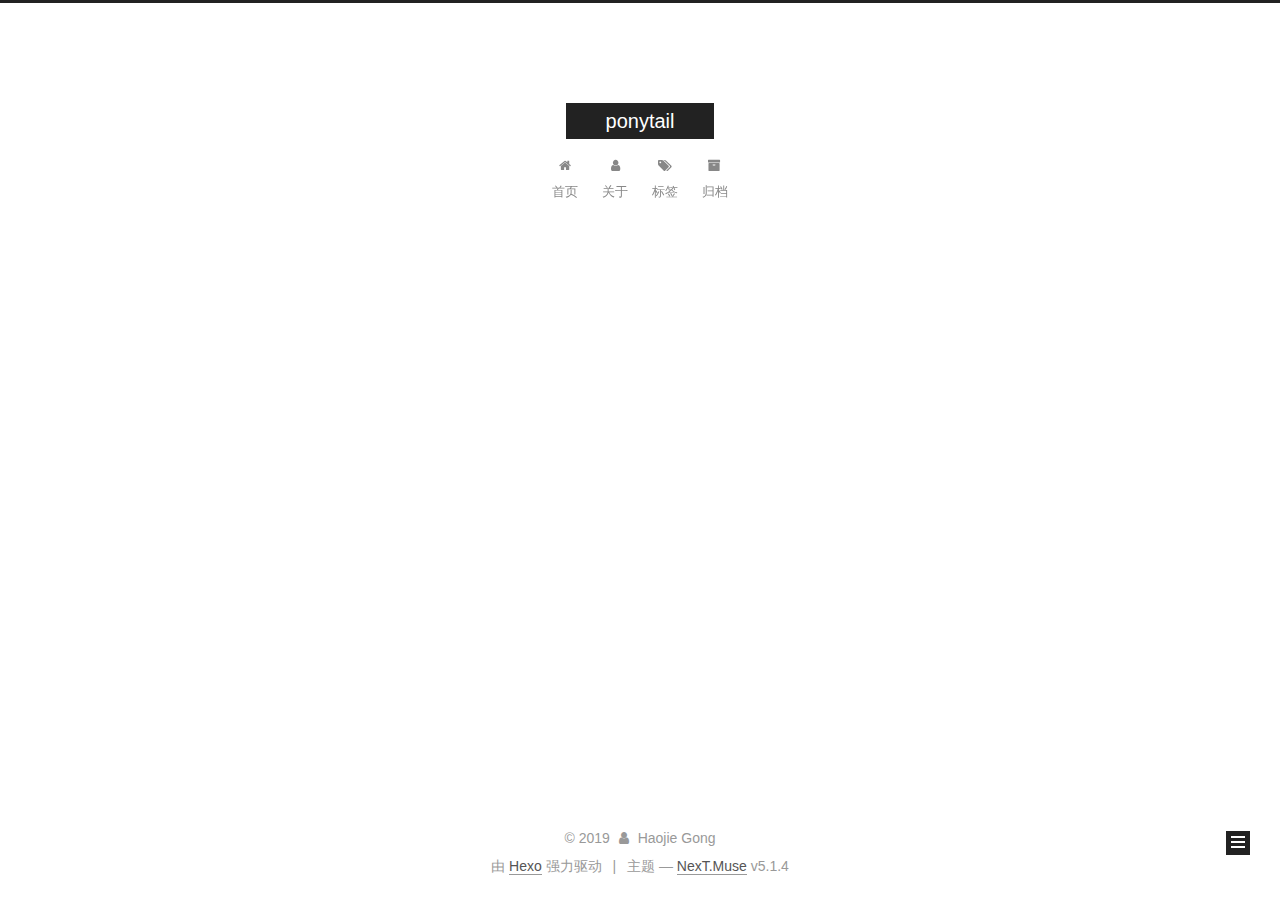
==== commit d8d81805: "Site updated: 2019-01-06 20:51:07" ====
--- a/archives/index.html
+++ b/archives/index.html
@@ -5,7 +5,7 @@
   
 
 
-<html class="theme-next gemini use-motion" lang="zh-Hans">
+<html class="theme-next muse use-motion" lang="zh-Hans">
 <head><meta name="generator" content="Hexo 3.8.0">
   <meta charset="UTF-8">
 <meta http-equiv="X-UA-Compatible" content="IE=edge">
@@ -96,7 +96,7 @@
   var NexT = window.NexT || {};
   var CONFIG = {
     root: '/',
-    scheme: 'Gemini',
+    scheme: 'Muse',
     version: '5.1.4',
     sidebar: {"position":"left","display":"post","offset":12,"b2t":false,"scrollpercent":false,"onmobile":false},
     fancybox: true,
@@ -250,7 +250,7 @@
         
           
         
-        嗯..! 目前共计 2 篇日志。 继续努力。
+        嗯..! 目前共计 1 篇日志。 继续努力。
       </span>
 
       
@@ -274,52 +274,17 @@
 
       <h2 class="post-title">
         
-            <a class="post-title-link" href="/2019/01/05/post-title/" itemprop="url">
+            <a class="post-title-link" href="/2019/01/06/个人博客的搭建/" itemprop="url">
               
-                <span itemprop="name">post title</span>
+                <span itemprop="name">个人博客的搭建</span>
               
             </a>
         
       </h2>
 
       <div class="post-meta">
-        <time class="post-time" itemprop="dateCreated" datetime="2019-01-05T18:20:08+08:00" content="2019-01-05">
-          01-05
-        </time>
-      </div>
-
-    </header>
-  </article>
-
-
-
-      
-
-        
-        
-        
-
-        
-        
-
-        
-
-  <article class="post post-type-normal" itemscope="" itemtype="http://schema.org/Article">
-    <header class="post-header">
-
-      <h2 class="post-title">
-        
-            <a class="post-title-link" href="/2019/01/05/hello-world/" itemprop="url">
-              
-                <span itemprop="name">Hello World</span>
-              
-            </a>
-        
-      </h2>
-
-      <div class="post-meta">
-        <time class="post-time" itemprop="dateCreated" datetime="2019-01-05T18:07:30+08:00" content="2019-01-05">
-          01-05
+        <time class="post-time" itemprop="dateCreated" datetime="2019-01-06T18:28:33+08:00" content="2019-01-06">
+          01-06
         </time>
       </div>
 
@@ -381,7 +346,7 @@
               
                 <a href="/archives/">
               
-                  <span class="site-state-item-count">2</span>
+                  <span class="site-state-item-count">1</span>
                   <span class="site-state-item-name">日志</span>
                 </a>
               </div>
@@ -389,6 +354,15 @@
 
             
 
+            
+              
+              
+              <div class="site-state-item site-state-tags">
+                <a href="/tags/index.html">
+                  <span class="site-state-item-count">1</span>
+                  <span class="site-state-item-name">标签</span>
+                </a>
+              </div>
             
 
           </nav>
@@ -440,7 +414,7 @@
 
 
 
-  <div class="theme-info">主题 &mdash; <a class="theme-link" target="_blank" href="https://github.com/iissnan/hexo-theme-next">NexT.Gemini</a> v5.1.4</div>
+  <div class="theme-info">主题 &mdash; <a class="theme-link" target="_blank" href="https://github.com/iissnan/hexo-theme-next">NexT.Muse</a> v5.1.4</div>
 
 
 
@@ -539,13 +513,6 @@
 
   
   
-
-
-  <script type="text/javascript" src="/js/src/affix.js?v=5.1.4"></script>
-
-  <script type="text/javascript" src="/js/src/schemes/pisces.js?v=5.1.4"></script>
-
-
 
   
 
--- a/css/main.css
+++ b/css/main.css
@@ -189,7 +189,7 @@
   font-size: 14px;
   line-height: 2;
   color: #555;
-  background: #eee;
+  background: #fff;
 }
 @media (max-width: 767px) {
   body {
@@ -445,7 +445,7 @@
 .header-inner {
   margin: 0 auto;
   padding: 100px 0 70px;
-  width: calc(100% - 252px);
+  width: 700px;
 }
 @media (min-width: 1600px) {
   .container .header-inner {
@@ -457,7 +457,7 @@
 }
 .main-inner {
   margin: 0 auto;
-  width: calc(100% - 252px);
+  width: 700px;
 }
 @media (min-width: 1600px) {
   .container .main-inner {
@@ -474,7 +474,7 @@
 .footer-inner {
   box-sizing: border-box;
   margin: 20px auto;
-  width: calc(100% - 252px);
+  width: 700px;
 }
 @media (min-width: 1600px) {
   .container .footer-inner {
@@ -653,8 +653,8 @@
 @media (min-width: 992px) {
   .full-image.full-image.full-image.full-image {
     max-width: none;
-    width: 118%;
-    margin: 0 -9%;
+    width: 110%;
+    margin: 25px -5%;
   }
 }
 .blockquote-center,
@@ -940,11 +940,11 @@
   display: inline-block;
   padding: 0 20px;
   font-size: 14px;
-  color: #555;
-  background: #fff;
-  border: 2px solid #555;
+  color: #fff;
+  background: #222;
+  border: 2px solid #222;
   text-decoration: none;
-  border-radius: 2px;
+  border-radius: 0;
   transition-property: background-color;
   transition-duration: 0.2s;
   transition-timing-function: ease-in-out;
@@ -953,8 +953,8 @@
 }
 .btn:hover {
   border-color: #222;
-  color: #fff;
-  background: #222;
+  color: #222;
+  background: #fff;
 }
 .btn +.btn {
   margin: 0 0 8px 8px;
@@ -1066,7 +1066,7 @@
   width: 24px;
   background: #222;
   font-size: 12px;
-  opacity: 0.6;
+  opacity: 1;
   color: #fff;
   cursor: pointer;
   text-align: center;
@@ -1087,7 +1087,7 @@
   }
 }
 .back-to-top.back-to-top-on {
-  bottom: 30px;
+  bottom: 19px;
 }
 .header {
   background: transparent;
@@ -1136,7 +1136,7 @@
 .site-subtitle {
   margin-top: 10px;
   font-size: 13px;
-  color: #ddd;
+  color: #999;
 }
 .use-motion .brand {
   opacity: 0;
@@ -1209,8 +1209,7 @@
   transition-timing-function: ease-in-out;
   transition-delay: 0s;
 }
-.menu .menu-item a:hover,
-.menu-item-active a {
+.menu .menu-item a:hover {
   border-bottom-color: #222;
 }
 .menu .menu-item .fa {
@@ -1739,20 +1738,20 @@
   display: block;
   margin: 0 auto;
   padding: 2px;
-  max-width: 120px;
+  max-width: 96px;
   height: auto;
-  border: 1px solid #eee;
+  border: 2px solid #333;
 }
 .site-author-name {
-  margin: 0;
+  margin: 5px 0 0;
   text-align: center;
-  color: #222;
-  font-weight: 600;
+  color: #f5f5f5;
+  font-weight: normal;
 }
 .site-description {
-  margin-top: 0;
+  margin-top: 5px;
   text-align: center;
-  font-size: 13px;
+  font-size: 14px;
   color: #999;
 }
 .site-state {
@@ -1764,7 +1763,7 @@
 .site-state-item {
   display: inline-block;
   padding: 0 15px;
-  border-left: 1px solid #eee;
+  border-left: 1px solid #333;
 }
 .site-state-item:first-child {
   border-left: none;
@@ -1777,11 +1776,11 @@
   text-align: center;
   color: inherit;
   font-weight: 600;
-  font-size: 16px;
+  font-size: 18px;
 }
 .site-state-item-name {
   font-size: 13px;
-  color: #999;
+  color: inherit;
 }
 .feed-link {
   margin-top: 20px;
@@ -1823,7 +1822,7 @@
   width: 4px;
   height: 4px;
   border-radius: 50%;
-  background: #6bcf6c;
+  background: #ffff6c;
 }
 .links-of-blogroll {
   font-size: 13px;
@@ -1861,7 +1860,7 @@
   color: #555;
 }
 .sidebar-nav li:hover {
-  color: #fc6423;
+  color: #f5f5f5;
 }
 .page-post-detail .sidebar-nav-toc {
   padding: 0 5px;
@@ -1870,11 +1869,11 @@
   margin-left: 10px;
 }
 .sidebar-nav .sidebar-nav-active {
-  color: #fc6423;
-  border-bottom-color: #fc6423;
+  color: #87daff;
+  border-bottom-color: #87daff;
 }
 .sidebar-nav .sidebar-nav-active:hover {
-  color: #fc6423;
+  color: #87daff;
 }
 .sidebar-panel {
   display: none;
@@ -1907,12 +1906,12 @@
   transition-timing-function: ease-in-out;
   transition-delay: 0s;
   transition-property: all;
-  color: #666;
+  color: #999;
+  border-bottom-color: #555;
+}
+.post-toc ol a:hover {
+  color: #ccc;
   border-bottom-color: #ccc;
-}
-.post-toc ol a:hover {
-  color: #000;
-  border-bottom-color: #000;
 }
 .post-toc .nav-item {
   overflow: hidden;
@@ -1934,14 +1933,14 @@
   display: block;
 }
 .post-toc .nav .active > a {
-  color: #fc6423;
-  border-bottom-color: #fc6423;
+  color: #87daff;
+  border-bottom-color: #87daff;
 }
 .post-toc .nav .active-current > a {
-  color: #fc6423;
+  color: #87daff;
 }
 .post-toc .nav .active-current > a:hover {
-  color: #fc6423;
+  color: #87daff;
 }
 .footer {
   font-size: 14px;
@@ -2581,543 +2580,83 @@
   }
 }
 .page-post-detail .sidebar-toggle-line {
-  background: #fc6423;
+  background: #87daff;
 }
 .page-post-detail .comments {
   overflow: hidden;
 }
-.header {
-  position: relative;
-  margin: 0 auto;
-  width: 75%;
-}
-@media (min-width: 768px) and (max-width: 991px) {
-  .header {
-    width: auto;
-  }
-}
-@media (max-width: 767px) {
-  .header {
-    width: auto;
-  }
-}
-.header-inner {
-  position: absolute;
-  top: 0;
-  overflow: hidden;
-  padding: 0;
-  width: 240px;
-  background: #fff;
-  box-shadow: 0 2px 2px 0 rgba(0,0,0,0.12), 0 3px 1px -2px rgba(0,0,0,0.06), 0 1px 5px 0 rgba(0,0,0,0.12);
-  border-radius: initial;
-}
-@media (min-width: 1600px) {
-  .container .header-inner {
-    width: 240px;
-  }
-}
-@media (min-width: 768px) and (max-width: 991px) {
-  .header-inner {
-    position: relative;
-    width: auto;
-    border-radius: initial;
-  }
-}
-@media (max-width: 767px) {
-  .header-inner {
-    position: relative;
-    width: auto;
-    border-radius: initial;
-  }
-}
-.main:before,
-.main:after {
-  content: " ";
-  display: table;
-}
-.main:after {
-  clear: both;
-}
-@media (min-width: 768px) and (max-width: 991px) {
-  .main {
-    padding-bottom: 100px;
-  }
-}
-@media (max-width: 767px) {
-  .main {
-    padding-bottom: 100px;
-  }
-}
-.container .main-inner {
-  width: 75%;
-}
-@media (min-width: 768px) and (max-width: 991px) {
-  .container .main-inner {
-    width: auto;
-  }
-}
-@media (max-width: 767px) {
-  .container .main-inner {
-    width: auto;
-  }
-}
-.content-wrap {
-  float: right;
-  box-sizing: border-box;
-  padding: 40px;
-  width: calc(100% - 252px);
-  background: #fff;
-  min-height: 700px;
-  box-shadow: 0 2px 2px 0 rgba(0,0,0,0.12), 0 3px 1px -2px rgba(0,0,0,0.06), 0 1px 5px 0 rgba(0,0,0,0.12);
-  border-radius: initial;
-}
-@media (min-width: 768px) and (max-width: 991px) {
-  .content-wrap {
-    width: 100%;
-    padding: 20px;
-    border-radius: initial;
-  }
-}
-@media (max-width: 767px) {
-  .content-wrap {
-    width: 100%;
-    padding: 20px;
-    min-height: auto;
-    border-radius: initial;
-  }
-}
-.sidebar {
-  position: static;
-  float: left;
-  margin-top: 300px;
-  width: 240px;
-  background: #eee;
-  box-shadow: none;
-}
-@media (min-width: 768px) and (max-width: 991px) {
-  .sidebar {
-    display: none;
-  }
-}
-@media (max-width: 767px) {
-  .sidebar {
-    display: none;
-  }
-}
-.sidebar-toggle {
-  display: none;
-}
-.footer-inner {
-  width: 75%;
-  padding-left: 260px;
-}
-@media (min-width: 768px) and (max-width: 991px) {
+@media (max-width: 767px) {
+  .header-inner,
+  .container .main-inner,
   .footer-inner {
     width: auto;
-    padding-left: 0 !important;
-    padding-right: 0 !important;
-  }
-}
-@media (max-width: 767px) {
-  .footer-inner {
-    width: auto;
-    padding-left: 0 !important;
-    padding-right: 0 !important;
-  }
-}
-.sidebar-position-right .header-inner {
-  right: 0;
-}
-.sidebar-position-right .content-wrap {
-  float: left;
-}
-.sidebar-position-right .sidebar {
-  float: right;
-}
-.sidebar-position-right .footer-inner {
-  padding-left: 0;
-  padding-right: 260px;
-}
-.site-brand-wrapper {
-  position: relative;
-}
-.site-meta {
-  padding: 20px 0;
-  color: #fff;
-  background: #222;
-}
-@media (min-width: 768px) and (max-width: 991px) {
-  .site-meta {
-    box-shadow: 0 0 16px rgba(0,0,0,0.5);
-  }
-}
-@media (max-width: 767px) {
-  .site-meta {
-    box-shadow: 0 0 16px rgba(0,0,0,0.5);
-  }
-}
-.brand {
-  padding: 0;
+  }
+}
+embed {
+  display: block;
+  margin: 0px auto 25px auto;
+}
+.custom-logo .site-meta-headline {
+  text-align: center;
+}
+.custom-logo .brand {
   background: none;
 }
-.brand:hover {
-  color: #fff;
-}
-.site-subtitle {
-  margin: 10px 10px 0;
-  font-weight: initial;
+.custom-logo .site-title {
+  margin: 10px auto 0;
+  font-size: 24px;
+  color: #222;
+}
+.custom-logo .site-title a {
+  border: none;
+}
+.custom-logo-image {
+  margin: 0 auto;
+  padding: 5px;
+  max-width: 150px;
+  background: #fff;
+}
+@media (max-width: 767px) {
+  .site-nav {
+    position: absolute;
+    left: 0;
+    top: 52px;
+    margin: 0;
+    width: 100%;
+    padding: 0;
+    background: #fff;
+    border-bottom: 1px solid #ddd;
+    z-index: 1030;
+  }
+}
+@media (max-width: 767px) {
+  .menu {
+    text-align: left;
+  }
+}
+@media (max-width: 767px) {
+  .menu .menu-item {
+    display: block;
+    margin: 0 10px;
+    vertical-align: top;
+  }
+}
+@media (max-width: 767px) {
+  .menu .menu-item br {
+    display: none;
+  }
+}
+@media (max-width: 767px) {
+  .menu .menu-item a {
+    padding: 5px 10px;
+  }
+}
+.menu .menu-item .fa {
+  margin-right: 0;
 }
 .site-search form {
   display: none;
 }
-.site-nav {
-  border-top: none;
-}
-@media (min-width: 768px) and (max-width: 991px) {
-  .site-nav {
-    display: none !important;
-  }
-}
-@media (min-width: 768px) and (max-width: 991px) {
-  .site-nav-on {
-    display: block !important;
-  }
-}
-.menu .menu-item {
-  display: block;
-  margin: 0;
-}
-.menu .menu-item a {
-  position: relative;
-  box-sizing: border-box;
-  padding: 5px 20px;
-  text-align: left;
-  line-height: inherit;
-  transition-property: background-color;
-  transition-duration: 0.2s;
-  transition-timing-function: ease-in-out;
-  transition-delay: 0s;
-}
-.menu .menu-item a:hover,
-.menu-item-active a {
-  background: #f9f9f9;
-  border-bottom-color: #fff;
-}
-.menu .menu-item br {
-  display: none;
-}
-.menu-item-active a:after {
-  content: " ";
-  position: absolute;
-  top: 50%;
-  margin-top: -3px;
-  right: 15px;
-  width: 6px;
-  height: 6px;
-  border-radius: 50%;
-  background-color: #bbb;
-}
-.btn-bar {
-  background-color: #fff;
-}
-.site-nav-toggle {
-  left: 20px;
-  top: 50%;
-  -webkit-transform: translateY(-50%);
-  -webkit-transform: translateY(-50%);
-  -moz-transform: translateY(-50%);
-  -ms-transform: translateY(-50%);
-  -o-transform: translateY(-50%);
-  transform: translateY(-50%);
-}
-@media (min-width: 768px) and (max-width: 991px) {
-  .site-nav-toggle {
-    display: block;
-  }
-}
-.use-motion .sidebar .motion-element {
-  opacity: 1;
-}
-.sidebar {
-  margin-left: -100%;
-  right: auto;
-  bottom: auto;
-  -webkit-transform: none;
-}
-.sidebar-inner {
-  box-sizing: border-box;
-  width: 240px;
-  color: #555;
-  background: #fff;
-  box-shadow: 0 2px 2px 0 rgba(0,0,0,0.12), 0 3px 1px -2px rgba(0,0,0,0.06), 0 1px 5px 0 rgba(0,0,0,0.12), 0 -1px 0.5px 0 rgba(0,0,0,0.09);
-  border-radius: initial;
-  opacity: 0;
-}
-.sidebar-inner.affix {
-  position: fixed;
-  top: 12px;
-}
-.sidebar-inner.affix-bottom {
-  position: absolute;
-}
-.site-overview {
-  text-align: left;
-}
-.site-author:before,
-.site-author:after {
-  content: " ";
-  display: table;
-}
-.site-author:after {
-  clear: both;
-}
-.sidebar a {
-  color: #555;
-}
-.sidebar a:hover {
-  color: #222;
-}
-.site-state-item {
-  padding: 0 10px;
-}
-.links-of-author-item a:before {
-  display: none;
-}
-.links-of-author-item a {
-  border-bottom: none;
-  text-decoration: underline;
-}
-.feed-link {
-  border-top: 1px dotted #ccc;
-  border-bottom: 1px dotted #ccc;
-  text-align: center;
-}
-.feed-link a {
-  display: block;
-  color: #fc6423;
-  border: none;
-}
-.feed-link a:hover {
-  background: none;
-  color: #e34603;
-}
-.feed-link a:hover i {
-  color: #e34603;
-}
-.links-of-author {
-  display: flex;
-  flex-wrap: wrap;
-  justify-content: center;
-}
-.links-of-author-item {
-  margin: 5px 0 0;
-  width: 50%;
-}
-.links-of-author-item a {
-  max-width: 216px;
-  box-sizing: border-box;
-  display: inline-block;
-  margin-right: 0;
-  margin-bottom: 0;
-  padding: 0 5px;
-  overflow: hidden;
-  white-space: nowrap;
-  text-overflow: ellipsis;
-}
-.links-of-author-item a {
-  display: block;
-  text-decoration: none;
-}
-.links-of-author-item a:hover {
-  border-radius: 4px;
-  background: #eee;
-}
-.links-of-author-item .fa {
-  margin-right: 2px;
-  font-size: 16px;
-}
-.links-of-author-item .fa-globe {
-  font-size: 15px;
-}
-.links-of-blogroll {
-  text-align: center;
-  margin-top: 20px;
-  padding: 3px 0 0;
-  border-top: 1px dotted #ccc;
-}
-.links-of-blogroll-title {
-  margin-top: 0;
-}
-.links-of-blogroll-item {
-  padding: 0;
-}
-.links-of-blogroll-inline:before,
-.links-of-blogroll-inline:after {
-  content: " ";
-  display: table;
-}
-.links-of-blogroll-inline:after {
-  clear: both;
-}
 .links-of-blogroll-inline .links-of-blogroll-item {
-  margin: 5px 0 0;
-  width: 50%;
-  display: inline-block;
-  width: unset;
-}
-.links-of-blogroll-inline .links-of-blogroll-item a {
-  max-width: 216px;
-  box-sizing: border-box;
-  display: inline-block;
-  margin-right: 0;
-  margin-bottom: 0;
-  padding: 0 5px;
-  overflow: hidden;
-  white-space: nowrap;
-  text-overflow: ellipsis;
-}
-.content-wrap {
-  padding: initial;
-  background: initial;
-  box-shadow: initial;
-  border-radius: initial;
-}
-.post-block {
-  padding: 40px;
-  background: #fff;
-  box-shadow: 0 2px 2px 0 rgba(0,0,0,0.12), 0 3px 1px -2px rgba(0,0,0,0.06), 0 1px 5px 0 rgba(0,0,0,0.12);
-  border-radius: initial;
-}
-#posts > article + article .post-block {
-  margin-top: 12px;
-  box-shadow: 0 2px 2px 0 rgba(0,0,0,0.12), 0 3px 1px -2px rgba(0,0,0,0.06), 0 1px 5px 0 rgba(0,0,0,0.12), 0 -1px 0.5px 0 rgba(0,0,0,0.09);
-  border-radius: initial;
-}
-.comments {
-  padding: 40px;
-  margin: initial;
-  margin-top: 12px;
-  background: #fff;
-  box-shadow: 0 2px 2px 0 rgba(0,0,0,0.12), 0 3px 1px -2px rgba(0,0,0,0.06), 0 1px 5px 0 rgba(0,0,0,0.12), 0 -1px 0.5px 0 rgba(0,0,0,0.09);
-  border-radius: initial;
-}
-.posts-expand {
-  padding-top: initial;
-}
-.post-nav-divider {
-  width: 4%;
-}
-.post-nav-item {
-  width: 48%;
-}
-.post-eof,
-.post-spread {
-  display: none !important;
-}
-.pagination {
-  margin: 12px 0 0;
-  border-top: initial;
-  background: #fff;
-  box-shadow: 0 2px 2px 0 rgba(0,0,0,0.12), 0 3px 1px -2px rgba(0,0,0,0.06), 0 1px 5px 0 rgba(0,0,0,0.12), 0 -1px 0.5px 0 rgba(0,0,0,0.09);
-  border-radius: initial;
-  padding: 10px 0 10px;
-}
-.pagination .prev,
-.pagination .next,
-.pagination .page-number {
-  margin-bottom: initial;
-  top: initial;
-}
-.main {
-  padding-bottom: initial;
-}
-.footer {
-  bottom: auto;
-}
-.post-header h1,
-.post-header h2 {
-  margin: initial;
-}
-.posts-expand .post-title-link {
-  line-height: inherit;
-}
-.posts-expand .post-title {
-  font-size: 1.7em;
-}
-.post-body h1 {
-  font-size: 1.6em;
-  border-bottom: 1px solid #eee;
-}
-.post-body h2 {
-  font-size: 1.45em;
-  border-bottom: 1px solid #eee;
-}
-.post-body h3 {
-  font-size: 1.3em;
-  border-bottom: 1px dotted #eee;
-}
-.post-body h4 {
-  font-size: 1.2em;
-}
-.post-body h5 {
-  font-size: 1.07em;
-}
-.post-body h6 {
-  font-size: 1.03em;
-}
-@media (min-width: 768px) and (max-width: 991px) {
-  .content-wrap {
-    padding: 10px;
-  }
-  .posts-expand {
-    margin: initial;
-  }
-  .posts-expand .post-button {
-    margin-top: 20px;
-  }
-  .post-block {
-    padding: 20px;
-    box-shadow: 0 2px 2px 0 rgba(0,0,0,0.12), 0 3px 1px -2px rgba(0,0,0,0.06), 0 1px 5px 0 rgba(0,0,0,0.12), 0 -1px 0.5px 0 rgba(0,0,0,0.09);
-    border-radius: initial;
-  }
-  #posts > article + article .post-block {
-    margin-top: 10px;
-  }
-  .comments {
-    margin-top: 10px;
-    padding: 10px 20px;
-  }
-  .pagination {
-    margin: 10px 0 0;
-  }
-}
-@media (max-width: 767px) {
-  .content-wrap {
-    padding: 8px;
-  }
-  .posts-expand {
-    margin: initial;
-  }
-  .posts-expand .post-button {
-    margin-top: 12px;
-  }
-  .posts-expand img {
-    padding: initial !important;
-  }
-  .post-block {
-    padding: 12px;
-    min-height: auto;
-    box-shadow: 0 2px 2px 0 rgba(0,0,0,0.12), 0 3px 1px -2px rgba(0,0,0,0.06), 0 1px 5px 0 rgba(0,0,0,0.12), 0 -1px 0.5px 0 rgba(0,0,0,0.09);
-    border-radius: initial;
-  }
-  #posts > article + article .post-block {
-    margin-top: 8px;
-  }
-  .comments {
-    margin-top: 8px;
-    padding: 0 12px;
-  }
-  .pagination {
-    margin: 8px 0 0;
-  }
-}
+  display: inline-block;
+}
